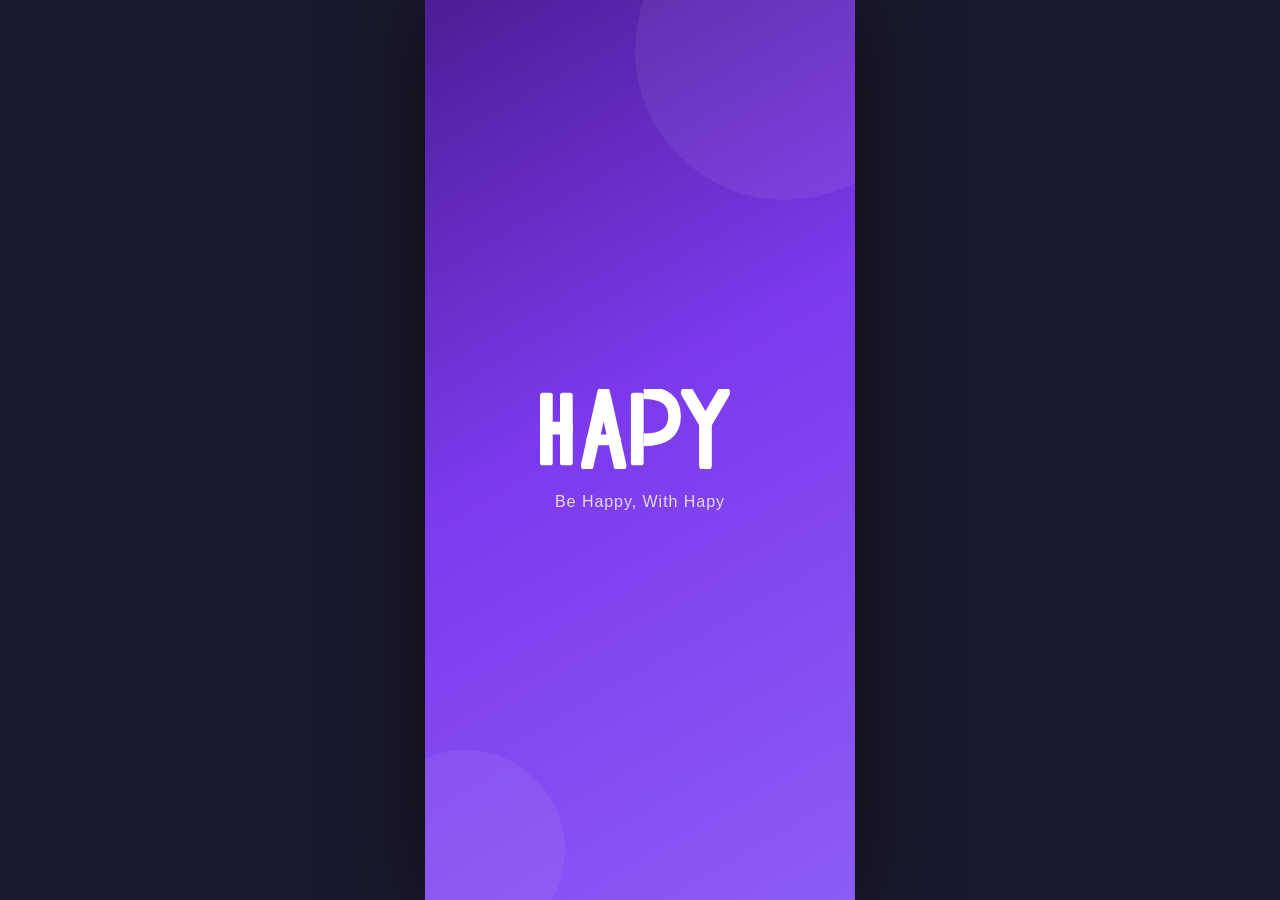
==== app.html @ 8ccab1de "Initial commit: HAPY mental health app Full SPA with PHQ-9 assessment, AI chat, community boards, ma" ====
<!DOCTYPE html>
<html lang="en">
<head>
  <meta charset="UTF-8"/>
  <meta name="viewport" content="width=device-width, initial-scale=1.0, maximum-scale=1.0, user-scalable=no"/>
  <meta name="apple-mobile-web-app-capable" content="yes"/>
  <meta name="apple-mobile-web-app-status-bar-style" content="default"/>
  <title>HAPY</title>
  <link rel="stylesheet" href="css/style.css"/>
</head>
<body>
<div id="app">

  <!-- ══════════ SPLASH ══════════ -->
  <div id="screen-splash" class="screen active">
    <div class="splash-circle splash-c1"></div>
    <div class="splash-circle splash-c2"></div>
    <div class="splash-inner">
      <div class="splash-logo-wrap">
        <!-- HAPY Logo (from PDF) -->
        <svg viewBox="0 0 220 88" fill="none" xmlns="http://www.w3.org/2000/svg">
          <!-- H -->
          <rect x="0"  y="4" width="14" height="80" rx="3" fill="white"/>
          <rect x="22" y="4" width="14" height="80" rx="3" fill="white"/>
          <rect x="0"  y="36" width="36" height="14" rx="3" fill="white"/>
          <!-- A -->
          <path d="M52 84 L70 4 L88 84" stroke="white" stroke-width="14" stroke-linejoin="round" fill="none" stroke-linecap="round"/>
          <line x1="57" y1="56" x2="83" y2="56" stroke="white" stroke-width="12" stroke-linecap="round"/>
          <!-- P -->
          <rect x="100" y="4" width="14" height="80" rx="3" fill="white"/>
          <path d="M114 4 Q148 4 148 30 Q148 56 114 56" stroke="white" stroke-width="14" stroke-linejoin="round" fill="none"/>
          <!-- Y -->
          <line x1="162" y1="4"  x2="182" y2="38" stroke="white" stroke-width="14" stroke-linecap="round"/>
          <line x1="202" y1="4"  x2="182" y2="38" stroke="white" stroke-width="14" stroke-linecap="round"/>
          <line x1="182" y1="38" x2="182" y2="84" stroke="white" stroke-width="14" stroke-linecap="round"/>
        </svg>
      </div>
      <p class="splash-tagline">Be Happy, With Hapy</p>
    </div>
  </div>

  <!-- ══════════ TERMS ══════════ -->
  <div id="screen-terms" class="screen">
    <div class="screen-scroll">
      <div class="terms-header">
        <div class="terms-logo-sm">
          <svg viewBox="0 0 60 30" fill="none">
            <rect x="0" y="1" width="5.5" height="28" rx="1.5" fill="#7C3AED"/>
            <rect x="8" y="1" width="5.5" height="28" rx="1.5" fill="#7C3AED"/>
            <rect x="0" y="12" width="13.5" height="5" rx="1.5" fill="#7C3AED"/>
            <path d="M18 29L25 1L32 29" stroke="#7C3AED" stroke-width="5.5" fill="none" stroke-linecap="round" stroke-linejoin="round"/>
            <line x1="20" y1="20" x2="30" y2="20" stroke="#7C3AED" stroke-width="4.5" stroke-linecap="round"/>
            <rect x="37" y="1" width="5.5" height="28" rx="1.5" fill="#7C3AED"/>
            <path d="M42.5 1 Q55 1 55 11 Q55 21 42.5 21" stroke="#7C3AED" stroke-width="5.5" fill="none"/>
          </svg>
        </div>
        <h2>Terms of Service &amp; Privacy Policy</h2>
        <p>Please review and agree to continue</p>
      </div>
      <div class="terms-items">
        <label class="terms-item">
          <input type="checkbox" class="terms-check" id="t1"/>
          <div class="terms-check-box"></div>
          <div class="terms-item-text">
            <div class="terms-item-label">Terms of Service <span class="required">Required</span></div>
          </div>
          <span class="terms-arrow">›</span>
        </label>
        <label class="terms-item">
          <input type="checkbox" class="terms-check" id="t2"/>
          <div class="terms-check-box"></div>
          <div class="terms-item-text">
            <div class="terms-item-label">Collection &amp; Use of Personal Information <span class="required">Required</span></div>
          </div>
          <span class="terms-arrow">›</span>
        </label>
        <label class="terms-item">
          <input type="checkbox" class="terms-check" id="t3"/>
          <div class="terms-check-box"></div>
          <div class="terms-item-text">
            <div class="terms-item-label">Third-Party Data Disclosure <span class="required">Required</span></div>
          </div>
          <span class="terms-arrow">›</span>
        </label>
        <label class="terms-item">
          <input type="checkbox" class="terms-check" id="t4"/>
          <div class="terms-check-box"></div>
          <div class="terms-item-text">
            <div class="terms-item-label">HAPY Service Usage Notices <span class="required">Required</span></div>
          </div>
          <span class="terms-arrow">›</span>
        </label>
      </div>
      <p class="terms-warning">⚠️ You must agree to all required terms to use HAPY. Your data is protected and never sold to third parties.</p>
      <button id="terms-next-btn" class="btn-primary btn-disabled" disabled onclick="goToName()">Agree &amp; Continue</button>
    </div>
  </div>

  <!-- ══════════ NAME INPUT ══════════ -->
  <div id="screen-name" class="screen">
    <div class="name-wrap">
      <div class="name-emoji">👋</div>
      <h2 class="name-title">Welcome to HAPY!</h2>
      <p class="name-subtitle">What should we call you? This helps us personalize your experience.</p>
      <div class="name-input-wrap">
        <input id="name-input-screen" type="text" class="name-input" placeholder="Your name or nickname" maxlength="20"
          onkeydown="if(event.key==='Enter')goToPHQ9()"/>
      </div>
      <button class="btn-primary" onclick="goToPHQ9()">Continue →</button>
    </div>
  </div>

  <!-- ══════════ PHQ-9 ══════════ -->
  <div id="screen-phq9" class="screen">
    <div class="phq9-header">
      <button class="back-btn" onclick="showScreen('screen-name')">‹</button>
      <div class="phq9-progress-wrap">
        <div class="phq9-progress-bar">
          <div id="phq9-progress-fill" class="phq9-progress-fill" style="width:11%"></div>
        </div>
        <span id="phq9-step-label" class="phq9-step-label">1 / 9</span>
      </div>
    </div>
    <div class="phq9-body">
      <div class="phq9-intro-text">Over the last 2 weeks, how often have you been bothered by the following?</div>
      <h3 id="phq9-question-text" class="phq9-question"></h3>
      <div id="phq9-options" class="phq9-options"></div>
    </div>
  </div>

  <!-- ══════════ RESULT ══════════ -->
  <div id="screen-result" class="screen">
    <div class="screen-scroll result-wrap">
      <div id="result-badge" class="result-badge"></div>
      <h2 id="result-title" class="result-title"></h2>
      <p id="result-desc" class="result-desc"></p>
      <div class="result-scale-title">Your Depression Scale</div>
      <div class="result-scale">
        <div class="scale-item" id="scale-dawn">
          <div class="scale-dot" style="background:#C4B5FD"></div><span>Dawn</span>
        </div>
        <div class="scale-item" id="scale-sunset">
          <div class="scale-dot" style="background:#7C3AED"></div><span>Sunset</span>
        </div>
        <div class="scale-item" id="scale-night">
          <div class="scale-dot" style="background:#3B0764"></div><span>Night</span>
        </div>
      </div>
      <div class="result-type-title">Your Depression Type</div>
      <div id="result-type-chip" class="result-type-chip"></div>
      <p class="result-type-note">Based on your responses. You can update this anytime in Profile.</p>
      <button class="btn-primary" style="margin-top:32px" onclick="enterApp()">Start Using HAPY →</button>
    </div>
  </div>

  <!-- ══════════ MAIN APP ══════════ -->
  <div id="screen-app" class="screen">

    <!-- App Header (dynamic) -->
    <div id="app-header" class="app-header">
      <div class="app-header-left">
        <div id="app-header-logo" class="app-header-logo" style="display:none">
          <svg viewBox="0 0 60 26" fill="none">
            <rect x="0" y="1" width="5" height="24" rx="1.2" fill="#7C3AED"/>
            <rect x="7.5" y="1" width="5" height="24" rx="1.2" fill="#7C3AED"/>
            <rect x="0" y="10" width="12.5" height="4.5" rx="1.2" fill="#7C3AED"/>
            <path d="M16 25 L22.5 1 L29 25" stroke="#7C3AED" stroke-width="4.8" fill="none" stroke-linecap="round" stroke-linejoin="round"/>
            <line x1="18" y1="17.5" x2="27" y2="17.5" stroke="#7C3AED" stroke-width="4" stroke-linecap="round"/>
            <rect x="34" y="1" width="5" height="24" rx="1.2" fill="#7C3AED"/>
            <path d="M39 1 Q51 1 51 10 Q51 19 39 19" stroke="#7C3AED" stroke-width="4.8" fill="none"/>
          </svg>
        </div>
        <span id="app-header-title" class="app-header-title">HAPY</span>
      </div>
      <div id="app-header-actions" class="app-header-actions"></div>
    </div>

    <!-- ── HOME ── -->
    <div id="page-home" class="page active">
      <div class="page-scroll">
        <!-- Greeting Card -->
        <div id="home-greeting-card" class="home-greeting-card">
          <div class="greeting-top">
            <span class="greeting-time" id="greeting-time-label"></span>
            <span></span>
          </div>
          <div class="greeting-name" id="greeting-name">Good morning!</div>
          <div class="greeting-sub" id="greeting-sub">How are you feeling today?</div>
          <div class="greeting-streak">
            <span class="streak-flame">🔥</span>
            <span id="greeting-streak-text">Day 1 streak</span>
          </div>
        </div>

        <!-- Mood Check-in -->
        <div class="mood-section">
          <div class="mood-title">Today's Mood</div>
          <div class="mood-card">
            <div class="mood-label">How are you feeling right now?</div>
            <div class="mood-options">
              <button class="mood-btn" onclick="selectMood(this, 'awful')">
                <span class="mood-emoji">😔</span>
                <span class="mood-text">Awful</span>
              </button>
              <button class="mood-btn" onclick="selectMood(this, 'bad')">
                <span class="mood-emoji">😟</span>
                <span class="mood-text">Bad</span>
              </button>
              <button class="mood-btn" onclick="selectMood(this, 'okay')">
                <span class="mood-emoji">😐</span>
                <span class="mood-text">Okay</span>
              </button>
              <button class="mood-btn" onclick="selectMood(this, 'good')">
                <span class="mood-emoji">😊</span>
                <span class="mood-text">Good</span>
              </button>
              <button class="mood-btn" onclick="selectMood(this, 'great')">
                <span class="mood-emoji">😄</span>
                <span class="mood-text">Great</span>
              </button>
            </div>
          </div>
        </div>

        <!-- What's New -->
        <section class="home-section">
          <div class="home-section-label">What's New</div>
          <div id="home-whats-new" class="home-banner-card"></div>
        </section>

        <!-- Recommended -->
        <section class="home-section">
          <div class="home-section-label">Recommended for You</div>
          <div id="home-recs" class="home-recs-grid"></div>
        </section>

        <!-- Community Highlights -->
        <section class="home-section">
          <div class="home-section-label">Community Highlights</div>
          <div id="home-highlights" class="home-highlights"></div>
        </section>
      </div>
    </div>

    <!-- ── COMMUNITY ── -->
    <div id="page-community" class="page">
      <div id="community-main" class="page-scroll">
        <div id="community-challenge-banner" class="challenge-banner"></div>
        <div class="comm-section">
          <div class="comm-section-title">My Content</div>
          <div class="my-content-grid">
            <div class="my-content-item" onclick="openMyContent('articles')">
              <div class="mc-icon-wrap" style="background:#EDE9FE">📄</div>
              <span>My Articles</span>
            </div>
            <div class="my-content-item" onclick="openMyContent('comments')">
              <div class="mc-icon-wrap" style="background:#FEF3C7">💬</div>
              <span>My Comments</span>
            </div>
            <div class="my-content-item" onclick="openMyContent('saved')">
              <div class="mc-icon-wrap" style="background:#DBEAFE">🔖</div>
              <span>Saved</span>
            </div>
            <div class="my-content-item" onclick="openMyContent('liked')">
              <div class="mc-icon-wrap" style="background:#FCE7F3">❤️</div>
              <span>Liked</span>
            </div>
          </div>
        </div>
        <div class="comm-section-title" style="padding:0 20px 0">Boards</div>
        <div id="board-list" class="board-grid"></div>
      </div>

      <!-- Post list view -->
      <div id="community-postlist" class="page-scroll" style="display:none; flex-direction:column">
        <div class="sub-header">
          <button class="back-btn-sm" onclick="showCommunityMain()">‹</button>
          <span id="postlist-title" class="sub-header-title"></span>
          <button class="write-btn" onclick="openWritePost()">✏️</button>
        </div>
        <div id="post-list" class="post-list"></div>
      </div>

      <!-- Post detail view -->
      <div id="community-post-detail" class="page-scroll" style="display:none; flex-direction:column">
        <div class="sub-header">
          <button class="back-btn-sm" onclick="showPostList()">‹</button>
          <span class="sub-header-title">Post</span>
        </div>
        <div id="post-detail-content"></div>
        <div class="comment-input-wrap">
          <input id="comment-input" type="text" class="comment-input" placeholder="Write a comment..."/>
          <button class="comment-send-btn" onclick="submitComment()">↑</button>
        </div>
      </div>
    </div>

    <!-- ── HAPY AI ── -->
    <div id="page-hapy" class="page hapy-page">
      <!-- Custom chat header -->
      <div class="chat-header">
        <div class="chat-header-info">
          <div class="chat-header-avatar">
            <svg viewBox="0 0 60 26" fill="none">
              <rect x="0" y="1" width="5" height="24" rx="1.2" fill="white"/>
              <rect x="7.5" y="1" width="5" height="24" rx="1.2" fill="white"/>
              <rect x="0" y="10" width="12.5" height="4.5" rx="1.2" fill="white"/>
              <path d="M16 25 L22.5 1 L29 25" stroke="white" stroke-width="4.8" fill="none" stroke-linecap="round" stroke-linejoin="round"/>
              <line x1="18" y1="17.5" x2="27" y2="17.5" stroke="white" stroke-width="4" stroke-linecap="round"/>
              <rect x="34" y="1" width="5" height="24" rx="1.2" fill="white"/>
              <path d="M39 1 Q51 1 51 10 Q51 19 39 19" stroke="white" stroke-width="4.8" fill="none"/>
            </svg>
          </div>
          <div>
            <div class="chat-header-name">HAPY AI</div>
            <div class="chat-header-status">
              <span class="status-dot"></span> Always here for you
            </div>
          </div>
        </div>
        <div style="display:flex;gap:8px">
          <button class="header-icon-btn" onclick="startCall()">
            <svg width="18" height="18" viewBox="0 0 24 24" fill="none"><path d="M6.62 10.79c1.44 2.83 3.76 5.14 6.59 6.59l2.2-2.2c.27-.27.67-.36 1.02-.24 1.12.37 2.33.57 3.57.57.55 0 1 .45 1 1V20c0 .55-.45 1-1 1-9.39 0-17-7.61-17-17 0-.55.45-1 1-1h3.5c.55 0 1 .45 1 1 0 1.25.2 2.45.57 3.57.11.35.03.74-.25 1.02l-2.2 2.2z" fill="currentColor"/></svg>
          </button>
        </div>
      </div>
      <div id="chat-messages" class="chat-messages">
        <div class="chat-date-divider">Today</div>
      </div>
      <div class="chat-input-bar">
        <input id="chat-input" type="text" class="chat-input" placeholder="Talk to HAPY..." onkeydown="handleChatKey(event)"/>
        <button class="chat-send-btn" onclick="sendChatMessage()">
          <svg width="20" height="20" viewBox="0 0 20 20" fill="none"><path d="M2 10L18 2L10 18L9 11L2 10Z" fill="white"/></svg>
        </button>
      </div>
    </div>

    <!-- ── MAGAZINE ── -->
    <div id="page-magazine" class="page">
      <div id="magazine-main" class="page-scroll">
        <div class="magazine-header">
          <h2>Magazine</h2>
          <p>Expert content for your mental wellbeing</p>
        </div>
        <div id="magazine-featured-wrap"></div>
        <div id="magazine-list" class="magazine-grid"></div>
      </div>
      <div id="magazine-detail" class="page-scroll" style="display:none">
        <div class="sub-header">
          <button class="back-btn-sm" onclick="showMagazineMain()">‹</button>
          <span class="sub-header-title">Article</span>
        </div>
        <div id="magazine-article-content"></div>
      </div>
    </div>

    <!-- ── PROFILE ── -->
    <div id="page-profile" class="page">
      <div class="page-scroll">
        <!-- Profile Hero -->
        <div class="profile-hero">
          <div class="profile-avatar-wrap">
            <div id="profile-avatar" class="profile-avatar">😊</div>
            <button class="profile-edit-avatar" onclick="changeAvatar()">✏️</button>
          </div>
          <div id="profile-username" class="profile-username">HAPY User</div>
          <div class="profile-stickers" id="profile-stickers"></div>
          <!-- Stats Row -->
          <div class="profile-stats">
            <div class="profile-stat">
              <span id="stat-streak" class="profile-stat-val">1</span>
              <span class="profile-stat-label">Day Streak</span>
            </div>
            <div class="profile-stat">
              <span id="stat-score" class="profile-stat-val">—</span>
              <span class="profile-stat-label">PHQ-9</span>
            </div>
            <div class="profile-stat">
              <span id="stat-plan" class="profile-stat-val">Free</span>
              <span class="profile-stat-label">Plan</span>
            </div>
          </div>
        </div>

        <!-- Crisis Button -->
        <div style="padding:20px 20px 0">
          <button class="crisis-btn" onclick="openCrisis()">
            <span class="crisis-icon">🆘</span>
            <div class="crisis-text">
              <strong>Crisis Support</strong>
              <span>24/7 emergency mental health resources</span>
            </div>
          </button>
        </div>

        <!-- Menu -->
        <div class="profile-menu-section">
          <div class="profile-menu-title">Activity</div>
          <div class="profile-menu">
            <div class="profile-menu-item" onclick="openChallenges()">
              <div class="pm-icon-wrap" style="background:#F5F3FF">🎯</div>
              <span class="pm-label">My Challenges</span>
              <span class="pm-arrow">›</span>
            </div>
            <div class="profile-menu-item" onclick="openMoodHistory()">
              <div class="pm-icon-wrap" style="background:#FEF9C3">📊</div>
              <span class="pm-label">Mood History</span>
              <span class="pm-arrow">›</span>
            </div>
          </div>
        </div>

        <div class="profile-menu-section">
          <div class="profile-menu-title">Account</div>
          <div class="profile-menu">
            <div class="profile-menu-item" onclick="openSubscription()">
              <div class="pm-icon-wrap" style="background:#FEF3C7">⭐</div>
              <span class="pm-label">Subscription Plan</span>
              <span class="pm-badge" id="sub-badge">Basic</span>
            </div>
            <div class="profile-menu-item" onclick="openDepScale()">
              <div class="pm-icon-wrap" style="background:#EDE9FE">🧠</div>
              <span class="pm-label">Depression Scale Info</span>
              <span class="pm-arrow">›</span>
            </div>
            <div class="profile-menu-item" onclick="openSettings()">
              <div class="pm-icon-wrap" style="background:#F3F4F6">⚙️</div>
              <span class="pm-label">Settings</span>
              <span class="pm-arrow">›</span>
            </div>
            <div class="profile-menu-item" onclick="openQA()">
              <div class="pm-icon-wrap" style="background:#E0F2FE">❓</div>
              <span class="pm-label">Help &amp; FAQ</span>
              <span class="pm-arrow">›</span>
            </div>
          </div>
        </div>

        <div class="profile-menu-section">
          <div class="profile-menu">
            <div class="profile-menu-item" onclick="retakeTest()">
              <div class="pm-icon-wrap" style="background:#FEE2E2">🔄</div>
              <span class="pm-label danger" style="color:#EF4444">Retake PHQ-9 Test</span>
              <span class="pm-arrow">›</span>
            </div>
          </div>
        </div>
        <div style="height:20px"></div>
      </div>
    </div>

    <!-- Bottom Navigation -->
    <nav class="bottom-nav">
      <div class="nav-item active" data-page="home" onclick="switchPage('home', this)">
        <svg width="22" height="22" viewBox="0 0 24 24" fill="none"><path d="M3 9.5L12 3L21 9.5V20C21 20.55 20.55 21 20 21H15V15H9V21H4C3.45 21 3 20.55 3 20V9.5Z" fill="currentColor"/></svg>
        <span>Home</span>
      </div>
      <div class="nav-item" data-page="community" onclick="switchPage('community', this)">
        <svg width="22" height="22" viewBox="0 0 24 24" fill="none"><path d="M20 2H4C2.9 2 2 2.9 2 4V22L6 18H20C21.1 18 22 17.1 22 16V4C22 2.9 21.1 2 20 2ZM20 16H5.17L4 17.17V4H20V16Z" fill="currentColor"/></svg>
        <span>Community</span>
      </div>
      <div class="nav-item nav-center" data-page="hapy" onclick="switchPage('hapy', this)">
        <div class="nav-center-btn">
          <!-- HAPY Logo in Nav -->
          <svg viewBox="0 0 60 26" fill="none" width="30" height="14">
            <rect x="0" y="1" width="5" height="24" rx="1.2" fill="white"/>
            <rect x="7.5" y="1" width="5" height="24" rx="1.2" fill="white"/>
            <rect x="0" y="10" width="12.5" height="4.5" rx="1.2" fill="white"/>
            <path d="M16 25 L22.5 1 L29 25" stroke="white" stroke-width="4.8" fill="none" stroke-linecap="round" stroke-linejoin="round"/>
            <line x1="18" y1="17.5" x2="27" y2="17.5" stroke="white" stroke-width="4" stroke-linecap="round"/>
            <rect x="34" y="1" width="5" height="24" rx="1.2" fill="white"/>
            <path d="M39 1 Q51 1 51 10 Q51 19 39 19" stroke="white" stroke-width="4.8" fill="none"/>
          </svg>
        </div>
        <span>HAPY</span>
      </div>
      <div class="nav-item" data-page="magazine" onclick="switchPage('magazine', this)">
        <svg width="22" height="22" viewBox="0 0 24 24" fill="none"><path d="M19 3H5C3.9 3 3 3.9 3 5V19C3 20.1 3.9 21 5 21H19C20.1 21 21 20.1 21 19V5C21 3.9 20.1 3 19 3ZM5 19V5H11V19H5ZM19 19H13V12H19V19ZM19 10H13V5H19V10Z" fill="currentColor"/></svg>
        <span>Magazine</span>
      </div>
      <div class="nav-item" data-page="profile" onclick="switchPage('profile', this)">
        <svg width="22" height="22" viewBox="0 0 24 24" fill="none"><path d="M12 12C14.21 12 16 10.21 16 8C16 5.79 14.21 4 12 4C9.79 4 8 5.79 8 8C8 10.21 9.79 12 12 12ZM12 14C9.33 14 4 15.34 4 18V20H20V18C20 15.34 14.67 14 12 14Z" fill="currentColor"/></svg>
        <span>Profile</span>
      </div>
    </nav>

  </div><!-- /#screen-app -->

  <!-- ══════════ CALL OVERLAY ══════════ -->
  <div id="call-overlay" class="call-overlay" style="display:none">
    <div class="call-bg"></div>
    <div class="call-content">
      <div class="call-avatar-lg">
        <svg viewBox="0 0 60 26" fill="none">
          <rect x="0" y="1" width="5" height="24" rx="1.2" fill="white"/>
          <rect x="7.5" y="1" width="5" height="24" rx="1.2" fill="white"/>
          <rect x="0" y="10" width="12.5" height="4.5" rx="1.2" fill="white"/>
          <path d="M16 25 L22.5 1 L29 25" stroke="white" stroke-width="4.8" fill="none" stroke-linecap="round" stroke-linejoin="round"/>
          <line x1="18" y1="17.5" x2="27" y2="17.5" stroke="white" stroke-width="4" stroke-linecap="round"/>
          <rect x="34" y="1" width="5" height="24" rx="1.2" fill="white"/>
          <path d="M39 1 Q51 1 51 10 Q51 19 39 19" stroke="white" stroke-width="4.8" fill="none"/>
        </svg>
      </div>
      <div class="call-name-lg">HAPY AI</div>
      <div class="call-subtitle">Mental Health Companion</div>
      <div id="call-status" class="call-status-lg">Connecting...</div>
      <div id="call-timer" class="call-timer" style="display:none">00:00</div>
      <div class="call-controls">
        <button class="call-ctrl-btn" onclick="toggleMute()">
          <span id="mute-icon">🔊</span><span>Speaker</span>
        </button>
        <button class="call-ctrl-btn" onclick="toggleMute()">
          <span>🎙️</span><span>Mute</span>
        </button>
      </div>
      <button class="call-end-btn" onclick="endCall()">📞</button>
    </div>
  </div>

  <!-- ══════════ MODAL ══════════ -->
  <div id="modal-overlay" class="modal-overlay" onclick="closeModal(event)">
    <div id="modal-sheet" class="modal-sheet">
      <div id="modal-body"></div>
    </div>
  </div>

  <!-- ══════════ WRITE POST ══════════ -->
  <div id="write-post-overlay" class="modal-overlay" style="display:none">
    <div class="modal-sheet write-sheet">
      <div class="write-header">
        <button class="write-close-btn" onclick="closeWritePost()">✕</button>
        <span>New Post</span>
        <button class="write-submit-btn" onclick="submitPost()">Post</button>
      </div>
      <input id="write-title" type="text" class="write-input-title" placeholder="Title"/>
      <textarea id="write-body" class="write-input-body" placeholder="Share your thoughts..."></textarea>
    </div>
  </div>

  <!-- ══════════ TOAST ══════════ -->
  <div id="toast" class="toast"></div>

</div><!-- /#app -->

<script src="js/app.js"></script>
</body>
</html>
---- css/style.css ----
/* ═══════════════════════════════════════════════
   HAPY App — Redesigned CSS
═══════════════════════════════════════════════ */
:root {
  --p:       #7C3AED;
  --p-dark:  #6D28D9;
  --p-mid:   #8B5CF6;
  --p-lite:  #A78BFA;
  --p-ghost: #EDE9FE;
  --p-soft:  #F5F3FF;
  --white:   #FFFFFF;
  --bg:      #F8F7FC;
  --black:   #111827;
  --gray1:   #374151;
  --gray2:   #6B7280;
  --gray3:   #9CA3AF;
  --border:  #E5E7EB;
  --border2: #F3F4F6;
  --radius:  18px;
  --nav-h:   76px;
  --header-h: 60px;
  --shadow:  0 2px 16px rgba(0,0,0,0.07);
  --shadow-md: 0 4px 24px rgba(0,0,0,0.10);
  --shadow-p: 0 8px 32px rgba(124,58,237,0.25);
}

*, *::before, *::after { margin:0; padding:0; box-sizing:border-box; -webkit-tap-highlight-color:transparent; }
html, body { height:100%; overflow:hidden; background:#1a1a2e; }
body { font-family: -apple-system, 'SF Pro Text', 'Inter', sans-serif; color:var(--black); -webkit-font-smoothing:antialiased; font-size:16px; }

/* ── APP SHELL ── */
#app {
  position: relative;
  width: 100%;
  max-width: 430px;
  height: 100dvh;
  margin: 0 auto;
  background: var(--white);
  overflow: hidden;
  box-shadow: 0 0 80px rgba(0,0,0,.6);
}

/* ── SCREENS ── */
.screen {
  position: absolute;
  inset: 0;
  display: none;
  flex-direction: column;
  overflow: hidden;
  background: var(--white);
}
.screen.active { display: flex; }
.screen.slide-in  { animation: slideIn .32s cubic-bezier(.4,0,.2,1) forwards; }
.screen.fade-in-s { animation: fadeInS .4s ease forwards; }
@keyframes slideIn  { from{transform:translateX(30px);opacity:0} to{transform:translateX(0);opacity:1} }
@keyframes fadeInS  { from{opacity:0;transform:scale(.97)} to{opacity:1;transform:scale(1)} }
.screen-scroll { flex:1; overflow-y:auto; padding:28px 24px 52px; }
.page-scroll   { flex:1; overflow-y:auto; padding-bottom:16px; -webkit-overflow-scrolling:touch; }

/* ── SPLASH ── */
#screen-splash {
  background: linear-gradient(150deg, #4C1D95 0%, #7C3AED 45%, #8B5CF6 100%);
  align-items: center; justify-content: center;
}
.splash-inner {
  text-align: center; z-index:2; position:relative;
}
.splash-logo-wrap {
  animation: splashPop .9s .2s cubic-bezier(.34,1.56,.64,1) both;
  margin-bottom: 20px;
}
.splash-logo-wrap svg { width:200px; height:auto; }
.splash-circle {
  position: absolute; border-radius: 50%; background: rgba(255,255,255,.06);
}
.splash-c1 { width:300px; height:300px; top:-100px; right:-80px; }
.splash-c2 { width:200px; height:200px; bottom:-50px; left:-60px; }
@keyframes splashPop { from{opacity:0;transform:scale(.5)} to{opacity:1;transform:scale(1)} }
.splash-tagline {
  color: rgba(255,255,255,.8); font-size:1rem; letter-spacing:.06em;
  animation: fadeUp .6s 1s ease both;
}
@keyframes fadeUp { from{opacity:0;transform:translateY(12px)} to{opacity:1;transform:translateY(0)} }

/* ── TERMS ── */
#screen-terms { background:#fff; }
.terms-header { text-align:center; padding-bottom:24px; border-bottom:1px solid var(--border2); margin-bottom:24px; }
.terms-logo-sm { margin-bottom:12px; }
.terms-logo-sm svg { width:52px; }
.terms-header h2 { font-size:1.1rem; font-weight:800; color:var(--black); line-height:1.4; }
.terms-header p  { font-size:.82rem; color:var(--gray2); margin-top:6px; }
.terms-items { display:flex; flex-direction:column; gap:4px; margin-bottom:20px; }
.terms-item {
  display:flex; align-items:center; gap:14px;
  padding:16px; border-radius:14px; background:var(--bg);
  cursor:pointer; user-select:none; transition:background .2s;
}
.terms-item:hover { background:var(--p-ghost); }
.terms-check { display:none; }
.terms-check-box {
  width:24px; height:24px; border-radius:50%; flex-shrink:0;
  border:2px solid var(--border); background:#fff;
  display:flex; align-items:center; justify-content:center;
  transition:all .2s;
}
.terms-check:checked + .terms-check-box {
  background:var(--p); border-color:var(--p);
}
.terms-check:checked + .terms-check-box::after { content:'✓'; color:#fff; font-size:.72rem; font-weight:800; }
.terms-item-text { flex:1; }
.terms-item-label { font-size:.9rem; font-weight:500; color:var(--black); }
.required { color:var(--p); font-size:.76rem; font-weight:600; margin-left:4px; }
.terms-arrow { color:var(--gray3); font-size:1.1rem; flex-shrink:0; }
.terms-warning { font-size:.78rem; color:var(--gray2); line-height:1.6; margin-bottom:24px; padding:12px 14px; background:var(--bg); border-radius:10px; }

/* ── NAME SCREEN ── */
#screen-name { background:var(--white); }
.name-wrap { flex:1; padding:48px 28px; display:flex; flex-direction:column; justify-content:center; }
.name-emoji { font-size:3rem; margin-bottom:20px; }
.name-title { font-size:1.6rem; font-weight:800; color:var(--black); margin-bottom:8px; line-height:1.3; }
.name-subtitle { font-size:.95rem; color:var(--gray2); margin-bottom:36px; line-height:1.6; }
.name-input-wrap { position:relative; margin-bottom:28px; }
.name-input {
  width:100%; padding:18px 20px; border:2px solid var(--border);
  border-radius:16px; font-size:1.05rem; outline:none;
  background:#fff; color:var(--black); transition:all .2s;
}
.name-input:focus { border-color:var(--p); box-shadow:0 0 0 4px var(--p-ghost); }
.name-input::placeholder { color:var(--gray3); }

/* ── BUTTONS ── */
.btn-primary {
  width:100%; padding:17px; border:none; border-radius:16px;
  background:var(--p); color:#fff; font-size:1rem; font-weight:700;
  cursor:pointer; transition:all .22s; letter-spacing:.02em;
  box-shadow: var(--shadow-p);
}
.btn-primary:hover:not(:disabled) { background:var(--p-dark); transform:translateY(-1px); box-shadow:0 10px 36px rgba(124,58,237,.35); }
.btn-primary:active:not(:disabled) { transform:translateY(0); }
.btn-disabled { background:#E5E7EB !important; color:#9CA3AF !important; cursor:not-allowed; box-shadow:none !important; }

/* ── PHQ-9 ── */
#screen-phq9 { background:var(--white); }
.phq9-header {
  padding:20px 24px 14px;
  display:flex; align-items:center; gap:14px;
}
.back-btn {
  width:40px; height:40px; border-radius:50%; border:none;
  background:var(--bg); color:var(--p); font-size:1.4rem;
  cursor:pointer; display:flex; align-items:center; justify-content:center;
  flex-shrink:0; transition:background .2s;
}
.back-btn:hover { background:var(--p-ghost); }
.phq9-progress-wrap { flex:1; display:flex; align-items:center; gap:10px; }
.phq9-progress-bar { flex:1; height:6px; background:var(--border2); border-radius:3px; overflow:hidden; }
.phq9-progress-fill { height:100%; background:var(--p); border-radius:3px; transition:width .45s cubic-bezier(.4,0,.2,1); }
.phq9-step-label { font-size:.78rem; font-weight:700; color:var(--p); white-space:nowrap; }
.phq9-body { flex:1; padding:16px 28px 36px; display:flex; flex-direction:column; }
.phq9-intro-text {
  font-size:.85rem; color:var(--gray2); margin-bottom:24px; line-height:1.7;
  padding:14px 16px; background:var(--p-soft); border-radius:12px; border-left:3px solid var(--p-lite);
}
.phq9-question {
  font-size:1.25rem; font-weight:700; color:var(--black); line-height:1.5;
  flex:1; display:flex; align-items:center;
  animation: qFadeIn .3s ease;
}
@keyframes qFadeIn { from{opacity:0;transform:translateY(10px)} to{opacity:1;transform:translateY(0)} }
.phq9-options { display:flex; flex-direction:column; gap:10px; margin-top:auto; padding-top:20px; }
.phq9-option {
  padding:18px 20px; border:2px solid var(--border); border-radius:16px;
  background:var(--white); text-align:left; font-size:.95rem; font-weight:500;
  cursor:pointer; transition:all .2s; color:var(--black);
  display:flex; align-items:center; justify-content:space-between;
  box-shadow: var(--shadow);
}
.phq9-option:hover { border-color:var(--p); background:var(--p-soft); transform:translateX(2px); }
.phq9-option.selected { border-color:var(--p); background:var(--p); color:#fff; box-shadow:var(--shadow-p); }
.option-score {
  width:28px; height:28px; border-radius:50%; background:var(--bg);
  display:flex; align-items:center; justify-content:center;
  font-size:.72rem; font-weight:700; color:var(--gray2); flex-shrink:0;
}
.phq9-option.selected .option-score { background:rgba(255,255,255,.25); color:#fff; }

/* ── RESULT ── */
#screen-result { background:linear-gradient(160deg,var(--p-soft) 0%,var(--white) 55%); }
.result-wrap { text-align:center; padding:48px 28px 52px; }
.result-badge {
  width:96px; height:96px; border-radius:28px; margin:0 auto 24px;
  display:flex; align-items:center; justify-content:center; font-size:2.8rem;
  box-shadow:var(--shadow-p);
}
.result-title { font-size:1.6rem; font-weight:800; color:var(--black); margin-bottom:12px; }
.result-desc { font-size:.9rem; color:var(--gray2); line-height:1.8; max-width:320px; margin:0 auto 36px; }
.result-scale-title, .result-type-title {
  font-size:.72rem; font-weight:700; color:var(--gray3); letter-spacing:.1em;
  text-transform:uppercase; margin-bottom:14px;
}
.result-scale { display:flex; justify-content:center; gap:20px; margin-bottom:36px; }
.scale-item { display:flex; align-items:center; gap:8px; font-size:.88rem; font-weight:500; opacity:.35; transition:opacity .3s; }
.scale-item.active { opacity:1; font-weight:700; }
.scale-dot { width:14px; height:14px; border-radius:50%; }
.result-type-chip {
  display:inline-flex; align-items:center; gap:8px;
  padding:12px 24px; border-radius:999px; background:var(--p-ghost);
  font-size:.92rem; font-weight:700; color:var(--p);
  box-shadow:0 2px 12px rgba(124,58,237,.15);
}
.result-type-note { font-size:.75rem; color:var(--gray3); margin-top:10px; line-height:1.6; }

/* ── APP HEADER ── */
.app-header {
  height:var(--header-h); padding:0 20px;
  display:flex; align-items:center; justify-content:space-between;
  background:var(--white); border-bottom:1px solid var(--border2);
  position:relative; z-index:10; flex-shrink:0;
}
.app-header-left { display:flex; align-items:center; gap:10px; }
.app-header-logo { display:flex; align-items:center; }
.app-header-logo svg { width:52px; height:auto; }
.app-header-title { font-size:1.1rem; font-weight:800; color:var(--black); }
.app-header-actions { display:flex; gap:8px; }
.header-icon-btn {
  width:40px; height:40px; border-radius:50%; background:var(--bg);
  border:none; cursor:pointer; font-size:.95rem; display:flex;
  align-items:center; justify-content:center; transition:background .2s;
  color:var(--gray2);
}
.header-icon-btn:hover { background:var(--p-ghost); color:var(--p); }

/* ── BOTTOM NAV ── */
.bottom-nav {
  height:var(--nav-h); display:flex; align-items:flex-start;
  padding-top:10px; border-top:1px solid var(--border2);
  background:var(--white); flex-shrink:0;
  position:relative; z-index:10;
}
.nav-item {
  flex:1; display:flex; flex-direction:column; align-items:center;
  gap:4px; cursor:pointer; color:var(--gray3);
  font-size:.6rem; font-weight:600; letter-spacing:.02em;
  transition:color .2s; padding-top:2px; position:relative;
}
.nav-item.active { color:var(--p); }
.nav-item.active::after {
  content:''; position:absolute; bottom:-10px; left:50%; transform:translateX(-50%);
  width:20px; height:3px; border-radius:2px; background:var(--p);
}
.nav-item svg { flex-shrink:0; transition:transform .2s; }
.nav-item.active svg { transform:scale(1.1); }
.nav-center { position:relative; }
.nav-center-btn {
  width:56px; height:56px; border-radius:18px;
  background:linear-gradient(140deg,var(--p-dark),var(--p-mid));
  display:flex; align-items:center; justify-content:center;
  box-shadow:var(--shadow-p);
  margin-top:-24px; transition:transform .2s, box-shadow .2s;
}
.nav-center-btn:hover { transform:scale(1.04) translateY(-2px); box-shadow:0 12px 40px rgba(124,58,237,.4); }
.nav-item.active .nav-center-btn { transform:scale(1.05) translateY(-2px); }

/* ── PAGE ── */
#screen-app { display:none; flex-direction:column; }
#screen-app.active { display:flex; }
.page { display:none; flex:1; flex-direction:column; overflow:hidden; }
.page.active { display:flex; }

/* ── HOME ── */
.home-greeting-card {
  margin:20px 20px 0; padding:22px 20px; border-radius:22px;
  background:linear-gradient(135deg,var(--p-dark) 0%,var(--p-mid) 100%);
  color:#fff; position:relative; overflow:hidden;
}
.home-greeting-card::before {
  content:''; position:absolute; top:-40px; right:-40px;
  width:140px; height:140px; border-radius:50%; background:rgba(255,255,255,.08);
}
.home-greeting-card::after {
  content:''; position:absolute; bottom:-30px; left:-20px;
  width:100px; height:100px; border-radius:50%; background:rgba(255,255,255,.06);
}
.greeting-top { display:flex; align-items:center; justify-content:space-between; position:relative; z-index:1; margin-bottom:4px; }
.greeting-time { font-size:.72rem; font-weight:600; opacity:.7; text-transform:uppercase; letter-spacing:.08em; }
.greeting-name { font-size:1.3rem; font-weight:800; position:relative; z-index:1; }
.greeting-sub  { font-size:.84rem; opacity:.75; margin-top:4px; position:relative; z-index:1; }
.greeting-streak { display:flex; align-items:center; gap:6px; font-size:.75rem; font-weight:700; opacity:.9; margin-top:14px; padding-top:14px; border-top:1px solid rgba(255,255,255,.15); position:relative; z-index:1; }
.streak-flame { font-size:1rem; }

/* MOOD CHECK-IN */
.mood-section { margin:16px 20px 0; }
.mood-title { font-size:.78rem; font-weight:700; color:var(--gray2); letter-spacing:.06em; text-transform:uppercase; margin-bottom:12px; }
.mood-card { background:#fff; border-radius:18px; padding:18px 16px; box-shadow:var(--shadow); }
.mood-label { font-size:.9rem; font-weight:600; color:var(--black); margin-bottom:14px; }
.mood-options { display:flex; justify-content:space-between; gap:6px; }
.mood-btn {
  flex:1; display:flex; flex-direction:column; align-items:center; gap:6px;
  padding:12px 6px; border-radius:14px; border:2px solid var(--border2);
  background:var(--bg); cursor:pointer; transition:all .2s;
}
.mood-btn:hover { border-color:var(--p-lite); background:var(--p-soft); }
.mood-btn.selected { border-color:var(--p); background:var(--p-ghost); }
.mood-emoji { font-size:1.5rem; }
.mood-text { font-size:.58rem; font-weight:600; color:var(--gray3); text-align:center; white-space:nowrap; }
.mood-btn.selected .mood-text { color:var(--p); }

/* HOME SECTIONS */
.home-section { padding:20px 20px 0; }
.home-section:last-child { padding-bottom:24px; }
.home-section-label {
  font-size:.72rem; font-weight:700; letter-spacing:.08em;
  text-transform:uppercase; color:var(--gray3); margin-bottom:12px;
}
.home-banner-card {
  border-radius:20px; overflow:hidden; min-height:170px;
  cursor:pointer; transition:transform .22s;
}
.home-banner-card:hover { transform:scale(.985); }
.banner-inner { padding:22px; color:#fff; position:relative; overflow:hidden; min-height:170px; }
.banner-inner::after {
  content:''; position:absolute; inset:0;
  background:linear-gradient(to top,rgba(0,0,0,.25),transparent);
}
.banner-tag { font-size:.66rem; background:rgba(255,255,255,.22); padding:4px 10px; border-radius:999px; display:inline-block; margin-bottom:10px; font-weight:600; letter-spacing:.04em; position:relative; z-index:1; }
.banner-title { font-size:1.15rem; font-weight:800; line-height:1.3; position:relative; z-index:1; }
.banner-sub { font-size:.8rem; opacity:.8; margin-top:6px; position:relative; z-index:1; }
.banner-emoji { position:absolute; right:20px; bottom:16px; font-size:3.5rem; opacity:.3; z-index:0; }
.home-recs-grid { display:flex; gap:10px; overflow-x:auto; padding-bottom:4px; scrollbar-width:none; }
.home-recs-grid::-webkit-scrollbar { display:none; }
.rec-chip {
  flex-shrink:0; padding:12px 18px; border-radius:14px;
  min-width:130px; font-size:.8rem; font-weight:600; cursor:pointer;
  transition:transform .2s, opacity .2s; line-height:1.4;
}
.rec-chip:hover { transform:scale(.96); opacity:.9; }
.rec-chip-1 { background:linear-gradient(135deg,#4338CA,#6366F1); color:#fff; }
.rec-chip-2 { background:linear-gradient(135deg,var(--p),var(--p-mid)); color:#fff; }
.rec-chip-3 { background:linear-gradient(135deg,#0E7490,#0891B2); color:#fff; }
.rec-chip-4 { background:linear-gradient(135deg,#059669,#10B981); color:#fff; }
.home-highlights { display:flex; flex-direction:column; gap:10px; }
.highlight-card {
  padding:16px; border-radius:16px; background:#fff;
  cursor:pointer; transition:all .2s;
  display:flex; align-items:center; gap:14px;
  box-shadow:var(--shadow);
}
.highlight-card:hover { box-shadow:var(--shadow-md); transform:translateY(-1px); }
.hl-icon-wrap {
  width:44px; height:44px; border-radius:14px; background:var(--p-soft);
  display:flex; align-items:center; justify-content:center;
  font-size:1.3rem; flex-shrink:0;
}
.hl-body { flex:1; min-width:0; }
.hl-title { font-size:.88rem; font-weight:600; color:var(--black); margin-bottom:3px; white-space:nowrap; overflow:hidden; text-overflow:ellipsis; }
.hl-meta { font-size:.72rem; color:var(--gray3); }
.hl-arrow { color:var(--gray3); font-size:1.1rem; flex-shrink:0; }

/* ── COMMUNITY ── */
.challenge-banner {
  margin:20px 20px 0; border-radius:20px;
  background:linear-gradient(135deg,#6D28D9,#8B5CF6);
  padding:22px 20px; color:#fff; cursor:pointer; transition:transform .2s;
  position:relative; overflow:hidden;
}
.challenge-banner::after { content:'🏆'; position:absolute; right:20px; bottom:14px; font-size:2.8rem; opacity:.2; }
.challenge-banner:hover { transform:scale(.99); }
.challenge-banner h3 { font-size:1.05rem; font-weight:800; margin-bottom:6px; }
.challenge-banner p  { font-size:.82rem; opacity:.8; }
.comm-section { padding:20px 20px 0; }
.comm-section-title { font-size:.72rem; font-weight:700; color:var(--gray3); letter-spacing:.08em; text-transform:uppercase; margin-bottom:12px; }
.my-content-grid { display:grid; grid-template-columns:1fr 1fr; gap:10px; }
.my-content-item {
  background:#fff; border-radius:16px; padding:16px 14px;
  display:flex; align-items:center; gap:12px; cursor:pointer;
  transition:all .2s; box-shadow:var(--shadow);
  font-size:.87rem; font-weight:600; color:var(--black);
}
.my-content-item:hover { box-shadow:var(--shadow-md); transform:translateY(-1px); }
.mc-icon-wrap { width:36px; height:36px; border-radius:10px; display:flex; align-items:center; justify-content:center; font-size:1.1rem; flex-shrink:0; }
.board-grid { display:grid; grid-template-columns:1fr 1fr; gap:10px; padding:20px 20px 24px; }
.board-card {
  background:#fff; border-radius:18px; padding:18px 16px;
  cursor:pointer; transition:all .2s; box-shadow:var(--shadow);
  display:flex; flex-direction:column; gap:8px;
}
.board-card:hover { box-shadow:var(--shadow-md); transform:translateY(-2px); }
.board-card-icon {
  width:44px; height:44px; border-radius:14px; background:var(--p-soft);
  display:flex; align-items:center; justify-content:center; font-size:1.4rem;
}
.board-card-name { font-size:.88rem; font-weight:700; color:var(--black); line-height:1.3; }
.board-card-count { font-size:.72rem; color:var(--gray3); }

/* ── SUB HEADER ── */
.sub-header {
  height:var(--header-h); padding:0 20px;
  display:flex; align-items:center; gap:12px;
  border-bottom:1px solid var(--border2); flex-shrink:0;
  background:var(--white); z-index:5;
  position:sticky; top:0;
}
.back-btn-sm {
  width:40px; height:40px; border-radius:50%; background:var(--bg);
  border:none; color:var(--p); cursor:pointer; font-size:1.4rem;
  display:flex; align-items:center; justify-content:center;
  flex-shrink:0; transition:background .2s;
}
.back-btn-sm:hover { background:var(--p-ghost); }
.sub-header-title { flex:1; font-size:1rem; font-weight:700; color:var(--black); }
.write-btn {
  width:40px; height:40px; border-radius:50%; background:var(--p);
  border:none; cursor:pointer; display:flex; align-items:center;
  justify-content:center; font-size:.95rem; flex-shrink:0;
  box-shadow:var(--shadow-p); transition:all .2s; color:#fff;
}
.write-btn:hover { background:var(--p-dark); transform:scale(1.05); }

/* ── POST LIST ── */
.post-list { display:flex; flex-direction:column; gap:0; }
.post-item {
  padding:16px 20px; border-bottom:1px solid var(--border2);
  cursor:pointer; transition:background .2s;
}
.post-item:hover { background:var(--p-soft); }
.post-title { font-size:.93rem; font-weight:600; margin-bottom:6px; line-height:1.4; color:var(--black); }
.post-meta  { font-size:.72rem; color:var(--gray3); display:flex; gap:10px; flex-wrap:wrap; }

/* ── POST DETAIL ── */
#post-detail-content { padding:24px 20px 16px; }
.post-detail-title { font-size:1.2rem; font-weight:800; margin-bottom:8px; line-height:1.4; }
.post-detail-meta  { font-size:.78rem; color:var(--gray3); margin-bottom:20px; display:flex; gap:12px; padding-bottom:16px; border-bottom:1px solid var(--border2); }
.post-detail-body  { font-size:.93rem; line-height:1.9; color:var(--gray1); white-space:pre-wrap; }
.post-reactions    { display:flex; gap:10px; padding:18px 0; border-top:1px solid var(--border2); border-bottom:1px solid var(--border2); margin:20px 0 18px; }
.reaction-btn {
  display:flex; align-items:center; gap:6px; padding:10px 18px;
  border-radius:999px; border:2px solid var(--border); background:#fff;
  font-size:.84rem; font-weight:600; cursor:pointer; transition:all .2s; color:var(--gray2);
}
.reaction-btn.liked { border-color:var(--p); color:var(--p); background:var(--p-ghost); }
.comments-title { font-size:.76rem; font-weight:700; color:var(--gray3); letter-spacing:.08em; text-transform:uppercase; margin-bottom:14px; }
.comment-item { padding:14px 0; border-bottom:1px solid var(--border2); }
.comment-author { font-size:.8rem; font-weight:700; margin-bottom:5px; color:var(--black); }
.comment-body   { font-size:.88rem; color:var(--gray1); line-height:1.65; }
.comment-time   { font-size:.68rem; color:var(--gray3); margin-top:4px; }
.comment-input-wrap {
  display:flex; gap:8px; padding:12px 16px;
  border-top:1px solid var(--border2); background:#fff; flex-shrink:0;
}
.comment-input {
  flex:1; padding:11px 16px; border:2px solid var(--border);
  border-radius:999px; font-size:.9rem; outline:none; background:var(--bg);
  transition:all .2s;
}
.comment-input:focus { border-color:var(--p); background:#fff; }
.comment-send-btn {
  width:40px; height:40px; border-radius:50%; background:var(--p);
  color:#fff; border:none; cursor:pointer; font-size:1rem;
  display:flex; align-items:center; justify-content:center; flex-shrink:0;
  box-shadow:var(--shadow-p); transition:all .2s;
}
.comment-send-btn:hover { background:var(--p-dark); transform:scale(1.05); }

/* ── HAPY CHAT ── */
.hapy-page { background:var(--bg); position:relative; }
.chat-header {
  height:var(--header-h); padding:0 20px;
  display:flex; align-items:center; justify-content:space-between;
  background:var(--white); border-bottom:1px solid var(--border2);
  flex-shrink:0;
}
.chat-header-info { display:flex; align-items:center; gap:12px; }
.chat-header-avatar {
  width:40px; height:40px; border-radius:14px;
  background:linear-gradient(135deg,var(--p-dark),var(--p-mid));
  display:flex; align-items:center; justify-content:center;
  box-shadow:var(--shadow-p);
}
.chat-header-avatar svg { width:24px; }
.chat-header-name { font-size:1rem; font-weight:700; color:var(--black); }
.chat-header-status { font-size:.72rem; color:var(--p); font-weight:500; display:flex; align-items:center; gap:4px; }
.status-dot { width:6px; height:6px; border-radius:50%; background:#10B981; animation:statusPulse 2s infinite; }
@keyframes statusPulse { 0%,100%{opacity:1} 50%{opacity:.4} }
.chat-messages {
  flex:1; overflow-y:auto; padding:16px 16px 8px;
  display:flex; flex-direction:column; gap:8px;
  -webkit-overflow-scrolling:touch;
}
.chat-date-divider {
  text-align:center; font-size:.68rem; color:var(--gray3); font-weight:600;
  padding:8px 0; letter-spacing:.04em;
}
.chat-msg { display:flex; align-items:flex-end; gap:8px; max-width:82%; animation:msgPop .25s ease; }
@keyframes msgPop { from{opacity:0;transform:translateY(8px)} to{opacity:1;transform:translateY(0)} }
.chat-msg.user { align-self:flex-end; flex-direction:row-reverse; }
.chat-avatar {
  width:34px; height:34px; border-radius:12px; flex-shrink:0;
  background:linear-gradient(135deg,var(--p-dark),var(--p-mid));
  display:flex; align-items:center; justify-content:center;
}
.chat-avatar svg { width:20px; }
.chat-bubble {
  padding:12px 16px; font-size:.9rem; line-height:1.65;
  max-width:100%; word-break:break-word;
}
.chat-msg.hapy .chat-bubble  {
  background:#fff; color:var(--black); border-radius:4px 18px 18px 18px;
  box-shadow:var(--shadow);
}
.chat-msg.user .chat-bubble  {
  background:var(--p); color:#fff; border-radius:18px 18px 4px 18px;
  box-shadow:var(--shadow-p);
}
.chat-msg-time { font-size:.62rem; color:var(--gray3); margin-top:4px; }
.chat-msg.user .chat-msg-time { text-align:right; }
.chat-typing {
  background:#fff; border-radius:4px 18px 18px 18px;
  padding:14px 18px; display:flex; gap:5px; align-items:center;
  box-shadow:var(--shadow);
}
.typing-dot  {
  width:7px; height:7px; border-radius:50%; background:var(--gray3);
  animation:typingBounce 1.2s infinite;
}
.typing-dot:nth-child(2) { animation-delay:.18s; }
.typing-dot:nth-child(3) { animation-delay:.36s; }
@keyframes typingBounce { 0%,100%{transform:translateY(0)} 50%{transform:translateY(-7px)} }
.chat-input-bar {
  display:flex; gap:10px; padding:12px 16px 16px;
  border-top:1px solid var(--border2); background:var(--white); flex-shrink:0;
}
.chat-input {
  flex:1; padding:12px 18px; border:2px solid var(--border);
  border-radius:999px; font-size:.92rem; outline:none;
  background:var(--bg); transition:all .2s;
}
.chat-input:focus { border-color:var(--p); background:#fff; box-shadow:0 0 0 3px var(--p-ghost); }
.chat-send-btn {
  width:46px; height:46px; border-radius:50%; background:var(--p);
  border:none; cursor:pointer; display:flex; align-items:center;
  justify-content:center; flex-shrink:0; transition:all .2s;
  box-shadow:var(--shadow-p);
}
.chat-send-btn:hover { background:var(--p-dark); transform:scale(1.06); }

/* ── MAGAZINE ── */
.magazine-header { padding:20px 20px 16px; border-bottom:1px solid var(--border2); }
.magazine-header h2 { font-size:1.3rem; font-weight:800; color:var(--black); }
.magazine-header p  { font-size:.82rem; color:var(--gray3); margin-top:3px; }
.magazine-featured {
  margin:16px 20px 0;
  background:#fff; border-radius:22px; overflow:hidden;
  box-shadow:var(--shadow-md); cursor:pointer; transition:transform .2s;
}
.magazine-featured:hover { transform:scale(.99); }
.magazine-feat-img {
  height:200px; display:flex; align-items:center; justify-content:center;
  font-size:5rem; position:relative;
}
.magazine-feat-body { padding:18px; }
.magazine-feat-cat { font-size:.68rem; font-weight:700; color:var(--p); letter-spacing:.08em; text-transform:uppercase; margin-bottom:6px; }
.magazine-feat-title { font-size:1.1rem; font-weight:800; line-height:1.35; margin-bottom:6px; color:var(--black); }
.magazine-feat-author { font-size:.76rem; color:var(--gray3); }
.magazine-grid { display:grid; grid-template-columns:1fr 1fr; gap:14px; padding:16px 20px 24px; }
.magazine-card {
  background:#fff; border-radius:18px; overflow:hidden;
  cursor:pointer; transition:all .2s; box-shadow:var(--shadow);
}
.magazine-card:hover { box-shadow:var(--shadow-md); transform:translateY(-2px); }
.magazine-card-img {
  width:100%; height:110px;
  display:flex; align-items:center; justify-content:center; font-size:2.8rem;
}
.magazine-card-body { padding:12px 12px 14px; }
.magazine-category { font-size:.62rem; color:var(--p); font-weight:700; letter-spacing:.06em; text-transform:uppercase; margin-bottom:5px; }
.magazine-title { font-size:.82rem; font-weight:700; line-height:1.4; color:var(--black); margin-bottom:5px; }
.magazine-author { font-size:.68rem; color:var(--gray3); }
.magazine-article-wrap { padding:20px; }
.article-hero {
  width:100%; height:230px; border-radius:22px; overflow:hidden;
  display:flex; align-items:center; justify-content:center;
  font-size:5rem; margin-bottom:24px;
}
.article-category { font-size:.72rem; color:var(--p); font-weight:700; letter-spacing:.06em; text-transform:uppercase; margin-bottom:8px; }
.article-title { font-size:1.35rem; font-weight:800; line-height:1.4; margin-bottom:8px; color:var(--black); }
.article-author { font-size:.82rem; color:var(--gray3); margin-bottom:24px; padding-bottom:20px; border-bottom:1px solid var(--border2); }
.article-body  { font-size:.93rem; line-height:1.95; color:var(--gray1); white-space:pre-wrap; }

/* ── PROFILE ── */
.profile-hero {
  padding:28px 20px 20px;
  background:linear-gradient(160deg,var(--p-soft) 0%,var(--white) 65%);
  display:flex; flex-direction:column; align-items:center; gap:12px; text-align:center;
}
.profile-avatar-wrap { position:relative; }
.profile-avatar {
  width:84px; height:84px; border-radius:28px;
  background:linear-gradient(135deg,var(--p-dark),var(--p-mid));
  font-size:2.4rem; display:flex; align-items:center; justify-content:center;
  box-shadow:var(--shadow-p);
}
.profile-edit-avatar {
  position:absolute; bottom:-4px; right:-4px;
  width:28px; height:28px; border-radius:50%; background:var(--p);
  border:2px solid #fff; display:flex; align-items:center;
  justify-content:center; cursor:pointer; box-shadow:var(--shadow);
  font-size:.7rem; color:#fff;
}
.profile-username { font-size:1.25rem; font-weight:800; color:var(--black); }
.profile-stickers { display:flex; gap:6px; justify-content:center; flex-wrap:wrap; }
.sticker-chip {
  display:inline-flex; align-items:center; gap:4px;
  padding:5px 12px; border-radius:999px; font-size:.72rem; font-weight:700;
  background:var(--p-ghost); color:var(--p);
}
.profile-stats { display:flex; gap:0; width:100%; margin-top:4px; background:#fff; border-radius:18px; box-shadow:var(--shadow); overflow:hidden; }
.profile-stat { flex:1; text-align:center; padding:14px 10px; border-right:1px solid var(--border2); }
.profile-stat:last-child { border-right:none; }
.profile-stat-val { font-size:1.3rem; font-weight:800; color:var(--p); display:block; }
.profile-stat-label { font-size:.68rem; color:var(--gray3); font-weight:600; margin-top:2px; display:block; text-transform:uppercase; letter-spacing:.04em; }
.profile-menu-section { padding:16px 20px 8px; }
.profile-menu-title { font-size:.72rem; font-weight:700; color:var(--gray3); letter-spacing:.08em; text-transform:uppercase; margin-bottom:10px; }
.profile-menu { background:#fff; border-radius:18px; overflow:hidden; box-shadow:var(--shadow); margin-bottom:12px; }
.profile-menu-item {
  display:flex; align-items:center; gap:14px; padding:16px 18px;
  border-bottom:1px solid var(--border2); cursor:pointer; transition:background .2s;
}
.profile-menu-item:last-child { border-bottom:none; }
.profile-menu-item:hover { background:var(--p-soft); }
.pm-icon-wrap { width:36px; height:36px; border-radius:12px; display:flex; align-items:center; justify-content:center; font-size:1rem; flex-shrink:0; }
.pm-label { flex:1; font-size:.92rem; font-weight:600; color:var(--black); }
.pm-arrow { color:var(--gray3); font-size:1rem; }
.pm-badge { background:var(--p-ghost); color:var(--p); font-size:.72rem; font-weight:700; padding:4px 10px; border-radius:999px; }
.danger .pm-label { color:#EF4444; }
.crisis-btn {
  margin:0 20px 20px; padding:16px 20px; border-radius:18px;
  background:linear-gradient(135deg,#DC2626,#EF4444);
  border:none; cursor:pointer; width:calc(100% - 40px);
  display:flex; align-items:center; gap:14px; color:#fff;
  box-shadow:0 4px 20px rgba(239,68,68,.35); transition:all .2s;
}
.crisis-btn:hover { transform:translateY(-1px); box-shadow:0 8px 28px rgba(239,68,68,.4); }
.crisis-icon { font-size:1.6rem; }
.crisis-text { text-align:left; }
.crisis-text strong { font-size:.95rem; font-weight:800; display:block; }
.crisis-text span { font-size:.78rem; opacity:.85; }

/* ── CALL OVERLAY ── */
.call-overlay {
  position:absolute; inset:0; z-index:200;
  display:flex; align-items:center; justify-content:center;
}
.call-bg {
  position:absolute; inset:0;
  background:linear-gradient(160deg,#0F0022 0%,#2D0060 100%);
}
.call-content {
  position:relative; z-index:2;
  display:flex; flex-direction:column; align-items:center; gap:10px;
  text-align:center; padding:40px 20px;
}
.call-avatar-lg {
  width:100px; height:100px; border-radius:32px;
  background:linear-gradient(135deg,var(--p-dark),var(--p-mid));
  display:flex; align-items:center; justify-content:center;
  box-shadow:0 0 0 16px rgba(124,58,237,.15),0 0 0 32px rgba(124,58,237,.08);
  margin-bottom:8px; animation:callPulse 2s ease-in-out infinite;
}
.call-avatar-lg svg { width:52px; }
@keyframes callPulse { 0%,100%{box-shadow:0 0 0 16px rgba(124,58,237,.15),0 0 0 32px rgba(124,58,237,.08)} 50%{box-shadow:0 0 0 22px rgba(124,58,237,.2),0 0 0 44px rgba(124,58,237,.1)} }
.call-name-lg   { font-size:1.6rem; font-weight:800; color:#fff; }
.call-subtitle  { font-size:.82rem; color:rgba(255,255,255,.5); margin-bottom:4px; }
.call-status-lg { font-size:.9rem; color:rgba(255,255,255,.6); }
.call-timer     { font-size:1.2rem; font-weight:600; color:rgba(255,255,255,.85); font-variant-numeric:tabular-nums; }
.call-controls  { display:flex; gap:20px; margin-top:36px; }
.call-ctrl-btn  {
  display:flex; flex-direction:column; align-items:center; gap:8px;
  background:rgba(255,255,255,.1); border:none; border-radius:20px;
  padding:16px 20px; cursor:pointer; color:#fff; font-size:.72rem;
  font-weight:600; transition:background .2s;
}
.call-ctrl-btn:hover { background:rgba(255,255,255,.18); }
.call-ctrl-btn span:first-child { font-size:1.5rem; }
.call-end-btn {
  width:70px; height:70px; border-radius:50%; background:#EF4444;
  border:none; cursor:pointer; font-size:1.8rem;
  display:flex; align-items:center; justify-content:center;
  margin-top:24px; transform:rotate(135deg);
  box-shadow:0 6px 24px rgba(239,68,68,.55); transition:all .2s;
}
.call-end-btn:hover { transform:rotate(135deg) scale(1.08); }

/* ── MODAL ── */
.modal-overlay {
  position:absolute; inset:0; z-index:100;
  background:rgba(0,0,0,.45); display:none; align-items:flex-end;
}
.modal-overlay.open { display:flex; }
.modal-sheet {
  background:var(--white); border-radius:28px 28px 0 0;
  width:100%; max-height:82vh; overflow-y:auto;
  animation:sheetUp .32s cubic-bezier(.34,1.1,.64,1);
}
@keyframes sheetUp { from{transform:translateY(100%)} to{transform:translateY(0)} }
#modal-body { padding:8px 24px 44px; }
.modal-handle { width:40px; height:5px; border-radius:3px; background:var(--border); margin:14px auto 4px; }
.modal-title { font-size:1.05rem; font-weight:800; color:var(--black); margin:14px 0 20px; }

/* ── SUBSCRIPTION ── */
.sub-plans { display:flex; flex-direction:column; gap:12px; }
.sub-plan-card {
  border:2px solid var(--border); border-radius:20px; padding:18px;
  position:relative; cursor:pointer; transition:all .22s;
}
.sub-plan-card:hover  { border-color:var(--p-lite); background:var(--p-soft); }
.sub-plan-card.active { border-color:var(--p); background:var(--p-ghost); }
.sub-plan-card.active::after { content:'✓ Current'; position:absolute; top:14px; right:16px; font-size:.7rem; font-weight:700; color:var(--p); }
.sub-plan-name  { font-size:1rem; font-weight:800; color:var(--black); margin-bottom:3px; }
.sub-plan-price { font-size:.88rem; color:var(--gray2); margin-bottom:12px; }
.sub-plan-feats { list-style:none; display:flex; flex-direction:column; gap:6px; }
.sub-plan-feats li { font-size:.82rem; color:var(--gray1); display:flex; align-items:center; gap:8px; }
.sub-plan-feats li::before { content:'✓'; color:var(--p); font-size:.75rem; font-weight:800; }

/* ── CHALLENGES ── */
.challenges-list { display:flex; flex-direction:column; gap:10px; }
.challenge-item {
  display:flex; align-items:center; gap:14px;
  padding:16px; border-radius:18px; background:var(--bg);
  border:1px solid var(--border2);
}
.challenge-icon-wrap {
  width:44px; height:44px; border-radius:14px; background:var(--p-ghost);
  display:flex; align-items:center; justify-content:center; font-size:1.4rem; flex-shrink:0;
}
.challenge-info { flex:1; min-width:0; }
.challenge-title { font-size:.9rem; font-weight:600; margin-bottom:8px; color:var(--black); }
.challenge-prog-wrap { height:5px; background:var(--border2); border-radius:3px; overflow:hidden; }
.challenge-prog-fill { height:100%; background:linear-gradient(90deg,var(--p-dark),var(--p-mid)); border-radius:3px; transition:width .5s ease; }
.challenge-days { font-size:.72rem; color:var(--gray3); margin-top:5px; }
.challenge-join-btn {
  padding:8px 14px; border-radius:999px; border:2px solid var(--p);
  background:none; color:var(--p); font-size:.75rem; font-weight:700; cursor:pointer;
  transition:all .2s; white-space:nowrap;
}
.challenge-join-btn.joined { background:var(--p); color:#fff; }

/* ── WRITE POST ── */
.write-sheet { padding:0; }
.write-header {
  display:flex; align-items:center; justify-content:space-between;
  padding:16px 20px; border-bottom:1px solid var(--border2);
  font-size:.95rem; font-weight:800; color:var(--black);
}
.write-close-btn { background:none; border:none; cursor:pointer; font-size:.88rem; color:var(--gray2); padding:4px 8px; }
.write-submit-btn { color:var(--p) !important; font-weight:800 !important; background:none; border:none; cursor:pointer; font-size:.9rem; }
.write-input-title {
  width:100%; padding:18px 20px; border:none; border-bottom:1px solid var(--border2);
  font-size:1.05rem; font-weight:700; outline:none; color:var(--black);
}
.write-input-body {
  width:100%; padding:16px 20px; border:none; min-height:200px;
  font-size:.93rem; outline:none; resize:none; line-height:1.75;
  color:var(--gray1);
}

/* ── TOAST ── */
.toast {
  position:absolute; bottom:96px; left:50%; transform:translateX(-50%) translateY(16px);
  background:#111827; color:#fff; padding:12px 22px; border-radius:999px;
  font-size:.84rem; font-weight:600; opacity:0; pointer-events:none;
  transition:all .28s cubic-bezier(.4,0,.2,1); white-space:nowrap; z-index:300;
  box-shadow:0 4px 20px rgba(0,0,0,.3);
}
.toast.show { opacity:1; transform:translateX(-50%) translateY(0); }

/* ── DEP SCALE MODAL ── */
.dep-scale-section { margin-bottom:20px; }
.dep-scale-section h4 { font-size:.76rem; font-weight:700; color:var(--gray3); letter-spacing:.08em; text-transform:uppercase; margin-bottom:12px; }
.dep-types-grid { display:flex; flex-wrap:wrap; gap:8px; }
.dep-type-chip {
  display:inline-flex; align-items:center; gap:6px;
  padding:7px 14px; border-radius:999px; background:var(--p-ghost);
  font-size:.8rem; font-weight:600; color:var(--p);
}
.dep-levels { display:flex; gap:16px; flex-wrap:wrap; }
.dep-level-item { display:flex; align-items:center; gap:8px; font-size:.88rem; font-weight:500; }
.dep-level-dot { width:16px; height:16px; border-radius:50%; flex-shrink:0; }

/* ── EMPTY STATES ── */
.empty-state { padding:48px 24px; text-align:center; }
.empty-state-icon { font-size:2.8rem; margin-bottom:12px; }
.empty-state-text { font-size:.9rem; color:var(--gray3); font-weight:500; }

/* ── SCROLLBARS ── */
::-webkit-scrollbar { width:3px; height:3px; }
::-webkit-scrollbar-track { background:transparent; }
::-webkit-scrollbar-thumb { background:var(--border); border-radius:2px; }
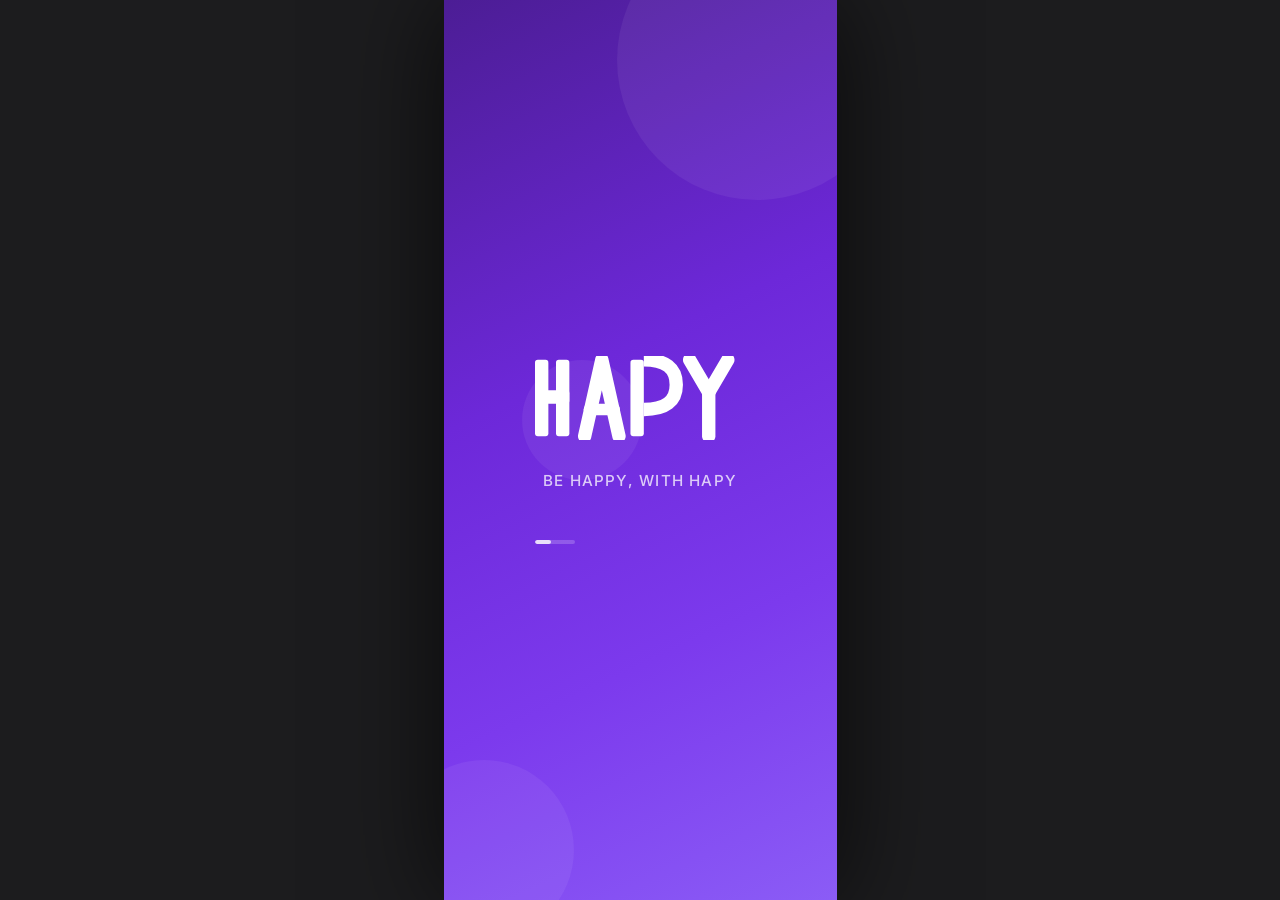
==== commit 924b26d9: "redesign: production-quality UI for HAPY app - Full CSS rewrite: iOS-inspired design system with tok" ====
--- a/app.html
+++ b/app.html
@@ -4,465 +4,322 @@
   <meta charset="UTF-8"/>
   <meta name="viewport" content="width=device-width, initial-scale=1.0, maximum-scale=1.0, user-scalable=no"/>
   <meta name="apple-mobile-web-app-capable" content="yes"/>
-  <meta name="apple-mobile-web-app-status-bar-style" content="default"/>
   <title>HAPY</title>
   <link rel="stylesheet" href="css/style.css"/>
 </head>
 <body>
 <div id="app">
 
-  <!-- ══════════ SPLASH ══════════ -->
-  <div id="screen-splash" class="screen active">
-    <div class="splash-circle splash-c1"></div>
-    <div class="splash-circle splash-c2"></div>
-    <div class="splash-inner">
-      <div class="splash-logo-wrap">
-        <!-- HAPY Logo (from PDF) -->
-        <svg viewBox="0 0 220 88" fill="none" xmlns="http://www.w3.org/2000/svg">
-          <!-- H -->
-          <rect x="0"  y="4" width="14" height="80" rx="3" fill="white"/>
-          <rect x="22" y="4" width="14" height="80" rx="3" fill="white"/>
-          <rect x="0"  y="36" width="36" height="14" rx="3" fill="white"/>
-          <!-- A -->
-          <path d="M52 84 L70 4 L88 84" stroke="white" stroke-width="14" stroke-linejoin="round" fill="none" stroke-linecap="round"/>
-          <line x1="57" y1="56" x2="83" y2="56" stroke="white" stroke-width="12" stroke-linecap="round"/>
-          <!-- P -->
-          <rect x="100" y="4" width="14" height="80" rx="3" fill="white"/>
-          <path d="M114 4 Q148 4 148 30 Q148 56 114 56" stroke="white" stroke-width="14" stroke-linejoin="round" fill="none"/>
-          <!-- Y -->
-          <line x1="162" y1="4"  x2="182" y2="38" stroke="white" stroke-width="14" stroke-linecap="round"/>
-          <line x1="202" y1="4"  x2="182" y2="38" stroke="white" stroke-width="14" stroke-linecap="round"/>
-          <line x1="182" y1="38" x2="182" y2="84" stroke="white" stroke-width="14" stroke-linecap="round"/>
+<!-- ══ SPLASH ══ -->
+<div id="screen-splash" class="screen active">
+  <div class="splash-orb splash-orb-1"></div>
+  <div class="splash-orb splash-orb-2"></div>
+  <div class="splash-orb splash-orb-3"></div>
+  <div class="splash-inner">
+    <div class="splash-logo-wrap">
+      <svg viewBox="0 0 220 88" fill="none">
+        <rect x="0"  y="4" width="14" height="80" rx="3" fill="white"/>
+        <rect x="22" y="4" width="14" height="80" rx="3" fill="white"/>
+        <rect x="0"  y="36" width="36" height="14" rx="3" fill="white"/>
+        <path d="M52 84 L70 4 L88 84" stroke="white" stroke-width="14" stroke-linejoin="round" fill="none" stroke-linecap="round"/>
+        <line x1="57" y1="56" x2="83" y2="56" stroke="white" stroke-width="12" stroke-linecap="round"/>
+        <rect x="100" y="4" width="14" height="80" rx="3" fill="white"/>
+        <path d="M114 4 Q148 4 148 30 Q148 56 114 56" stroke="white" stroke-width="14" stroke-linejoin="round" fill="none"/>
+        <line x1="162" y1="4"  x2="182" y2="38" stroke="white" stroke-width="14" stroke-linecap="round"/>
+        <line x1="202" y1="4"  x2="182" y2="38" stroke="white" stroke-width="14" stroke-linecap="round"/>
+        <line x1="182" y1="38" x2="182" y2="84" stroke="white" stroke-width="14" stroke-linecap="round"/>
+      </svg>
+    </div>
+    <p class="splash-tagline">Be Happy, With Hapy</p>
+    <div class="splash-loader"></div>
+  </div>
+</div>
+
+<!-- ══ TERMS ══ -->
+<div id="screen-terms" class="screen">
+  <div class="status-bar light" id="terms-status">
+    <span class="status-time" id="status-time-terms" style="color:#1C1C1E"></span>
+    <div class="status-icons">
+      <svg width="16" height="12" fill="#1C1C1E" viewBox="0 0 16 12"><rect x="0" y="3" width="3" height="9" rx="1"/><rect x="4.5" y="2" width="3" height="10" rx="1"/><rect x="9" y="1" width="3" height="11" rx="1"/><rect x="13.5" y="0" width="3" height="12" rx="1"/></svg>
+      <svg width="25" height="12" fill="#1C1C1E" viewBox="0 0 25 12"><rect x="0" y="1" width="21" height="10" rx="3" stroke="#1C1C1E" stroke-width="1.2" fill="none"/><rect x="22" y="3.5" width="2" height="5" rx="1" fill="#1C1C1E"/><rect x="1.5" y="2.5" width="14" height="7" rx="1.5" fill="#34C759"/></svg>
+    </div>
+  </div>
+  <div class="terms-top">
+    <div class="terms-logo-sm">
+      <svg viewBox="0 0 60 30" fill="none">
+        <rect x="0" y="1" width="5.5" height="28" rx="1.5" fill="#6D28D9"/>
+        <rect x="8" y="1" width="5.5" height="28" rx="1.5" fill="#6D28D9"/>
+        <rect x="0" y="12" width="13.5" height="5" rx="1.5" fill="#6D28D9"/>
+        <path d="M18 29L25 1L32 29" stroke="#6D28D9" stroke-width="5.5" fill="none" stroke-linecap="round" stroke-linejoin="round"/>
+        <line x1="20" y1="20" x2="30" y2="20" stroke="#6D28D9" stroke-width="4.5" stroke-linecap="round"/>
+        <rect x="37" y="1" width="5.5" height="28" rx="1.5" fill="#6D28D9"/>
+        <path d="M42.5 1 Q55 1 55 11 Q55 21 42.5 21" stroke="#6D28D9" stroke-width="5.5" fill="none"/>
+      </svg>
+    </div>
+    <h2>Terms of Service &amp; Privacy</h2>
+    <p>Please review and agree to continue</p>
+  </div>
+  <div class="terms-scroll">
+    <div class="terms-group">
+      <label class="terms-item">
+        <input type="checkbox" class="terms-check" id="t1"/>
+        <div class="terms-check-box"></div>
+        <span class="terms-item-label">Terms of Service <span class="required">Required</span></span>
+        <span class="terms-arrow">›</span>
+      </label>
+      <label class="terms-item">
+        <input type="checkbox" class="terms-check" id="t2"/>
+        <div class="terms-check-box"></div>
+        <span class="terms-item-label">Collection &amp; Use of Personal Information <span class="required">Required</span></span>
+        <span class="terms-arrow">›</span>
+      </label>
+      <label class="terms-item">
+        <input type="checkbox" class="terms-check" id="t3"/>
+        <div class="terms-check-box"></div>
+        <span class="terms-item-label">Third-Party Data Disclosure <span class="required">Required</span></span>
+        <span class="terms-arrow">›</span>
+      </label>
+      <label class="terms-item">
+        <input type="checkbox" class="terms-check" id="t4"/>
+        <div class="terms-check-box"></div>
+        <span class="terms-item-label">HAPY Service Usage Notices <span class="required">Required</span></span>
+        <span class="terms-arrow">›</span>
+      </label>
+    </div>
+  </div>
+  <div class="terms-footer">
+    <p class="terms-note">⚠️ You must agree to all terms to use HAPY. Your data is stored locally and never sold.</p>
+    <button id="terms-next-btn" class="btn-primary btn-disabled" disabled onclick="goToName()">Agree &amp; Continue</button>
+  </div>
+</div>
+
+<!-- ══ NAME ══ -->
+<div id="screen-name" class="screen">
+  <div class="status-bar" id="name-status">
+    <span class="status-time" id="status-time-name" style="color:#1C1C1E"></span>
+    <div class="status-icons">
+      <svg width="16" height="12" fill="#1C1C1E" viewBox="0 0 16 12"><rect x="0" y="3" width="3" height="9" rx="1"/><rect x="4.5" y="2" width="3" height="10" rx="1"/><rect x="9" y="1" width="3" height="11" rx="1"/><rect x="13.5" y="0" width="3" height="12" rx="1"/></svg>
+      <svg width="25" height="12" fill="#1C1C1E" viewBox="0 0 25 12"><rect x="0" y="1" width="21" height="10" rx="3" stroke="#1C1C1E" stroke-width="1.2" fill="none"/><rect x="22" y="3.5" width="2" height="5" rx="1" fill="#1C1C1E"/><rect x="1.5" y="2.5" width="14" height="7" rx="1.5" fill="#34C759"/></svg>
+    </div>
+  </div>
+  <div class="name-content">
+    <div class="name-badge">👋</div>
+    <h2 class="name-title">Welcome to HAPY</h2>
+    <p class="name-sub">What should we call you? This helps us make your experience feel personal.</p>
+    <div class="name-field">
+      <label class="name-field-label">Your name</label>
+      <input id="name-input-screen" type="text" class="name-input" placeholder="e.g. Jiwoo" maxlength="20" onkeydown="if(event.key==='Enter')goToPHQ9()"/>
+    </div>
+  </div>
+  <div class="name-footer">
+    <button class="btn-primary" onclick="goToPHQ9()">Continue →</button>
+  </div>
+</div>
+
+<!-- ══ PHQ-9 ══ -->
+<div id="screen-phq9" class="screen" style="background:var(--bg)">
+  <div class="status-bar">
+    <span class="status-time" id="status-time-phq" style="color:#1C1C1E"></span>
+    <div class="status-icons">
+      <svg width="16" height="12" fill="#1C1C1E" viewBox="0 0 16 12"><rect x="0" y="3" width="3" height="9" rx="1"/><rect x="4.5" y="2" width="3" height="10" rx="1"/><rect x="9" y="1" width="3" height="11" rx="1"/><rect x="13.5" y="0" width="3" height="12" rx="1"/></svg>
+      <svg width="25" height="12" fill="#1C1C1E" viewBox="0 0 25 12"><rect x="0" y="1" width="21" height="10" rx="3" stroke="#1C1C1E" stroke-width="1.2" fill="none"/><rect x="22" y="3.5" width="2" height="5" rx="1" fill="#1C1C1E"/><rect x="1.5" y="2.5" width="14" height="7" rx="1.5" fill="#34C759"/></svg>
+    </div>
+  </div>
+  <div class="phq9-top">
+    <button class="back-btn" onclick="showScreen('screen-name')">‹</button>
+    <div class="phq9-progress-wrap">
+      <div class="phq9-progress-bar"><div id="phq9-progress-fill" class="phq9-progress-fill" style="width:11%"></div></div>
+      <span id="phq9-step-label" class="phq9-step-label">1 / 9</span>
+    </div>
+  </div>
+  <div class="phq9-body">
+    <div class="phq9-card">
+      <div class="phq9-card-label">Over the last 2 weeks</div>
+      <h3 id="phq9-question-text" class="phq9-question"></h3>
+      <p class="phq9-note">How often have you been bothered by this?</p>
+    </div>
+    <div id="phq9-options" class="phq9-options"></div>
+  </div>
+</div>
+
+<!-- ══ RESULT ══ -->
+<div id="screen-result" class="screen">
+  <div class="status-bar"><span class="status-time" id="status-time-res" style="color:#1C1C1E"></span></div>
+  <div class="screen-scroll result-wrap">
+    <div id="result-badge" class="result-badge"></div>
+    <h2 id="result-title" class="result-title"></h2>
+    <p id="result-desc" class="result-desc"></p>
+    <div class="result-chips" id="result-chips"></div>
+    <div class="result-scale-row" id="result-scale-row">
+      <div class="scale-pill" id="scale-dawn"><div class="scale-dot" style="background:#C4B5FD"></div>Dawn</div>
+      <div class="scale-pill" id="scale-sunset"><div class="scale-dot" style="background:#6D28D9"></div>Sunset</div>
+      <div class="scale-pill" id="scale-night"><div class="scale-dot" style="background:#3B0764"></div>Night</div>
+    </div>
+    <button class="btn-primary" onclick="enterApp()">Start Using HAPY →</button>
+  </div>
+</div>
+
+<!-- ══ MAIN APP ══ -->
+<div id="screen-app" class="screen">
+
+  <!-- Status Bar (white on app) -->
+  <div class="status-bar" id="app-status-bar" style="background:var(--surface); border-bottom:1px solid var(--border2); flex-shrink:0;">
+    <span class="status-time" id="status-time-app" style="color:#1C1C1E"></span>
+    <div class="status-icons">
+      <svg width="16" height="12" fill="#1C1C1E" viewBox="0 0 16 12"><rect x="0" y="3" width="3" height="9" rx="1"/><rect x="4.5" y="2" width="3" height="10" rx="1"/><rect x="9" y="1" width="3" height="11" rx="1"/><rect x="13.5" y="0" width="3" height="12" rx="1"/></svg>
+      <svg width="25" height="12" fill="#1C1C1E" viewBox="0 0 25 12"><rect x="0" y="1" width="21" height="10" rx="3" stroke="#1C1C1E" stroke-width="1.2" fill="none"/><rect x="22" y="3.5" width="2" height="5" rx="1" fill="#1C1C1E"/><rect x="1.5" y="2.5" width="14" height="7" rx="1.5" fill="#34C759"/></svg>
+    </div>
+  </div>
+
+  <!-- App Header -->
+  <div id="app-header" class="app-header">
+    <div class="app-header-left">
+      <div id="app-header-logo" class="app-header-logo" style="display:none">
+        <svg viewBox="0 0 60 26" fill="none">
+          <rect x="0" y="1" width="5" height="24" rx="1.2" fill="#6D28D9"/>
+          <rect x="7.5" y="1" width="5" height="24" rx="1.2" fill="#6D28D9"/>
+          <rect x="0" y="10" width="12.5" height="4.5" rx="1.2" fill="#6D28D9"/>
+          <path d="M16 25 L22.5 1 L29 25" stroke="#6D28D9" stroke-width="4.8" fill="none" stroke-linecap="round" stroke-linejoin="round"/>
+          <line x1="18" y1="17.5" x2="27" y2="17.5" stroke="#6D28D9" stroke-width="4" stroke-linecap="round"/>
+          <rect x="34" y="1" width="5" height="24" rx="1.2" fill="#6D28D9"/>
+          <path d="M39 1 Q51 1 51 10 Q51 19 39 19" stroke="#6D28D9" stroke-width="4.8" fill="none"/>
         </svg>
       </div>
-      <p class="splash-tagline">Be Happy, With Hapy</p>
-    </div>
-  </div>
-
-  <!-- ══════════ TERMS ══════════ -->
-  <div id="screen-terms" class="screen">
-    <div class="screen-scroll">
-      <div class="terms-header">
-        <div class="terms-logo-sm">
-          <svg viewBox="0 0 60 30" fill="none">
-            <rect x="0" y="1" width="5.5" height="28" rx="1.5" fill="#7C3AED"/>
-            <rect x="8" y="1" width="5.5" height="28" rx="1.5" fill="#7C3AED"/>
-            <rect x="0" y="12" width="13.5" height="5" rx="1.5" fill="#7C3AED"/>
-            <path d="M18 29L25 1L32 29" stroke="#7C3AED" stroke-width="5.5" fill="none" stroke-linecap="round" stroke-linejoin="round"/>
-            <line x1="20" y1="20" x2="30" y2="20" stroke="#7C3AED" stroke-width="4.5" stroke-linecap="round"/>
-            <rect x="37" y="1" width="5.5" height="28" rx="1.5" fill="#7C3AED"/>
-            <path d="M42.5 1 Q55 1 55 11 Q55 21 42.5 21" stroke="#7C3AED" stroke-width="5.5" fill="none"/>
-          </svg>
-        </div>
-        <h2>Terms of Service &amp; Privacy Policy</h2>
-        <p>Please review and agree to continue</p>
-      </div>
-      <div class="terms-items">
-        <label class="terms-item">
-          <input type="checkbox" class="terms-check" id="t1"/>
-          <div class="terms-check-box"></div>
-          <div class="terms-item-text">
-            <div class="terms-item-label">Terms of Service <span class="required">Required</span></div>
-          </div>
-          <span class="terms-arrow">›</span>
-        </label>
-        <label class="terms-item">
-          <input type="checkbox" class="terms-check" id="t2"/>
-          <div class="terms-check-box"></div>
-          <div class="terms-item-text">
-            <div class="terms-item-label">Collection &amp; Use of Personal Information <span class="required">Required</span></div>
-          </div>
-          <span class="terms-arrow">›</span>
-        </label>
-        <label class="terms-item">
-          <input type="checkbox" class="terms-check" id="t3"/>
-          <div class="terms-check-box"></div>
-          <div class="terms-item-text">
-            <div class="terms-item-label">Third-Party Data Disclosure <span class="required">Required</span></div>
-          </div>
-          <span class="terms-arrow">›</span>
-        </label>
-        <label class="terms-item">
-          <input type="checkbox" class="terms-check" id="t4"/>
-          <div class="terms-check-box"></div>
-          <div class="terms-item-text">
-            <div class="terms-item-label">HAPY Service Usage Notices <span class="required">Required</span></div>
-          </div>
-          <span class="terms-arrow">›</span>
-        </label>
-      </div>
-      <p class="terms-warning">⚠️ You must agree to all required terms to use HAPY. Your data is protected and never sold to third parties.</p>
-      <button id="terms-next-btn" class="btn-primary btn-disabled" disabled onclick="goToName()">Agree &amp; Continue</button>
-    </div>
-  </div>
-
-  <!-- ══════════ NAME INPUT ══════════ -->
-  <div id="screen-name" class="screen">
-    <div class="name-wrap">
-      <div class="name-emoji">👋</div>
-      <h2 class="name-title">Welcome to HAPY!</h2>
-      <p class="name-subtitle">What should we call you? This helps us personalize your experience.</p>
-      <div class="name-input-wrap">
-        <input id="name-input-screen" type="text" class="name-input" placeholder="Your name or nickname" maxlength="20"
-          onkeydown="if(event.key==='Enter')goToPHQ9()"/>
-      </div>
-      <button class="btn-primary" onclick="goToPHQ9()">Continue →</button>
-    </div>
-  </div>
-
-  <!-- ══════════ PHQ-9 ══════════ -->
-  <div id="screen-phq9" class="screen">
-    <div class="phq9-header">
-      <button class="back-btn" onclick="showScreen('screen-name')">‹</button>
-      <div class="phq9-progress-wrap">
-        <div class="phq9-progress-bar">
-          <div id="phq9-progress-fill" class="phq9-progress-fill" style="width:11%"></div>
-        </div>
-        <span id="phq9-step-label" class="phq9-step-label">1 / 9</span>
-      </div>
-    </div>
-    <div class="phq9-body">
-      <div class="phq9-intro-text">Over the last 2 weeks, how often have you been bothered by the following?</div>
-      <h3 id="phq9-question-text" class="phq9-question"></h3>
-      <div id="phq9-options" class="phq9-options"></div>
-    </div>
-  </div>
-
-  <!-- ══════════ RESULT ══════════ -->
-  <div id="screen-result" class="screen">
-    <div class="screen-scroll result-wrap">
-      <div id="result-badge" class="result-badge"></div>
-      <h2 id="result-title" class="result-title"></h2>
-      <p id="result-desc" class="result-desc"></p>
-      <div class="result-scale-title">Your Depression Scale</div>
-      <div class="result-scale">
-        <div class="scale-item" id="scale-dawn">
-          <div class="scale-dot" style="background:#C4B5FD"></div><span>Dawn</span>
-        </div>
-        <div class="scale-item" id="scale-sunset">
-          <div class="scale-dot" style="background:#7C3AED"></div><span>Sunset</span>
-        </div>
-        <div class="scale-item" id="scale-night">
-          <div class="scale-dot" style="background:#3B0764"></div><span>Night</span>
-        </div>
-      </div>
-      <div class="result-type-title">Your Depression Type</div>
-      <div id="result-type-chip" class="result-type-chip"></div>
-      <p class="result-type-note">Based on your responses. You can update this anytime in Profile.</p>
-      <button class="btn-primary" style="margin-top:32px" onclick="enterApp()">Start Using HAPY →</button>
-    </div>
-  </div>
-
-  <!-- ══════════ MAIN APP ══════════ -->
-  <div id="screen-app" class="screen">
-
-    <!-- App Header (dynamic) -->
-    <div id="app-header" class="app-header">
-      <div class="app-header-left">
-        <div id="app-header-logo" class="app-header-logo" style="display:none">
+      <span id="app-header-title" class="app-header-title">HAPY</span>
+    </div>
+    <div id="app-header-actions" class="app-header-actions"></div>
+  </div>
+
+  <!-- ── HOME ── -->
+  <div id="page-home" class="page active">
+    <div class="page-scroll">
+      <!-- Hero -->
+      <div class="home-hero">
+        <div class="hero-top">
+          <span class="hero-greeting-sm" id="greeting-time-label">Morning</span>
+          <div class="hero-streak-badge">🔥 <span id="hero-streak">1 day</span></div>
+        </div>
+        <div class="hero-name" id="greeting-name">Good morning!</div>
+        <div class="hero-sub">How are you feeling today?</div>
+        <div class="hero-mood-prompt">
+          <div class="hero-mood-label">Tap to log your mood</div>
+          <div class="hero-mood-options">
+            <button class="hero-mood-btn" onclick="selectMood(this,'awful')"><span class="hero-mood-emoji">😔</span><span class="hero-mood-text">Awful</span></button>
+            <button class="hero-mood-btn" onclick="selectMood(this,'bad')"><span class="hero-mood-emoji">😟</span><span class="hero-mood-text">Bad</span></button>
+            <button class="hero-mood-btn" onclick="selectMood(this,'okay')"><span class="hero-mood-emoji">😐</span><span class="hero-mood-text">Okay</span></button>
+            <button class="hero-mood-btn" onclick="selectMood(this,'good')"><span class="hero-mood-emoji">😊</span><span class="hero-mood-text">Good</span></button>
+            <button class="hero-mood-btn" onclick="selectMood(this,'great')"><span class="hero-mood-emoji">😄</span><span class="hero-mood-text">Great</span></button>
+          </div>
+        </div>
+      </div>
+
+      <!-- Quick Actions -->
+      <div class="home-actions">
+        <div class="home-actions-grid">
+          <div class="action-card" onclick="switchPage('hapy',document.querySelector('[data-page=hapy]'))">
+            <div class="action-icon" style="background:#EDE9FE">💬</div>
+            <span class="action-label">Chat</span>
+          </div>
+          <div class="action-card" onclick="openBreathing()">
+            <div class="action-icon" style="background:#DCFCE7">🌬️</div>
+            <span class="action-label">Breathe</span>
+          </div>
+          <div class="action-card" onclick="openChallenges()">
+            <div class="action-icon" style="background:#FEF9C3">🎯</div>
+            <span class="action-label">Challenge</span>
+          </div>
+          <div class="action-card" onclick="switchPage('magazine',document.querySelector('[data-page=magazine]'))">
+            <div class="action-icon" style="background:#FEE2E2">📖</div>
+            <span class="action-label">Read</span>
+          </div>
+        </div>
+      </div>
+
+      <!-- Tip of the Day -->
+      <div id="tip-card" class="tip-card">
+        <div class="tip-icon-wrap">💡</div>
+        <div class="tip-body">
+          <div class="tip-label">Tip of the Day</div>
+          <div class="tip-text" id="tip-text">Loading...</div>
+        </div>
+        <span class="tip-arrow">›</span>
+      </div>
+
+      <!-- What's New -->
+      <div class="home-section">
+        <div class="section-header">
+          <span class="section-title">What's New</span>
+        </div>
+        <div id="home-whats-new" class="whats-new-card"></div>
+      </div>
+
+      <!-- Recommended -->
+      <div class="home-section">
+        <div class="section-header">
+          <span class="section-title">Recommended for You</span>
+          <span class="section-more" onclick="switchPage('magazine',document.querySelector('[data-page=magazine]'))">See all</span>
+        </div>
+        <div id="home-recs" class="rec-row"></div>
+      </div>
+
+      <!-- Highlights -->
+      <div class="home-section">
+        <div class="section-header">
+          <span class="section-title">Community Highlights</span>
+          <span class="section-more" onclick="switchPage('community',document.querySelector('[data-page=community]'))">See all</span>
+        </div>
+        <div id="home-highlights" class="highlight-list"></div>
+      </div>
+    </div>
+  </div>
+
+  <!-- ── COMMUNITY ── -->
+  <div id="page-community" class="page">
+    <div id="community-main" class="page-scroll">
+      <div id="community-challenge-banner" class="comm-banner"></div>
+      <div class="comm-section">
+        <div class="comm-section-title">My Content</div>
+        <div class="my-content-grid">
+          <div class="my-content-card" onclick="openMyContent('articles')"><div class="my-content-icon" style="background:#EDE9FE">📄</div>My Articles</div>
+          <div class="my-content-card" onclick="openMyContent('comments')"><div class="my-content-icon" style="background:#FEF9C3">💬</div>My Comments</div>
+          <div class="my-content-card" onclick="openMyContent('saved')"><div class="my-content-icon" style="background:#DBEAFE">🔖</div>Saved</div>
+          <div class="my-content-card" onclick="openMyContent('liked')"><div class="my-content-icon" style="background:#FCE7F3">❤️</div>Liked</div>
+        </div>
+      </div>
+      <div style="padding:0 16px 8px"><span class="comm-section-title">Boards</span></div>
+      <div id="board-list" class="board-grid"></div>
+    </div>
+    <div id="community-postlist" style="display:none;flex-direction:column;flex:1;overflow:hidden">
+      <div class="sub-header">
+        <button class="back-btn-sm" onclick="showCommunityMain()">‹</button>
+        <span id="postlist-title" class="sub-title"></span>
+        <button class="write-fab" onclick="openWritePost()">
+          <svg viewBox="0 0 24 24" fill="none"><path d="M3 17.25V21h3.75L17.81 9.94l-3.75-3.75L3 17.25zM20.71 7.04a1 1 0 000-1.41l-2.34-2.34a1 1 0 00-1.41 0l-1.83 1.83 3.75 3.75 1.83-1.83z" fill="white"/></svg>
+        </button>
+      </div>
+      <div id="post-list" class="page-scroll"></div>
+    </div>
+    <div id="community-post-detail" style="display:none;flex-direction:column;flex:1;overflow:hidden">
+      <div class="sub-header">
+        <button class="back-btn-sm" onclick="showPostList()">‹</button>
+        <span class="sub-title">Post</span>
+      </div>
+      <div id="post-detail-content" class="page-scroll"></div>
+      <div class="comment-bar">
+        <input id="comment-input" type="text" class="comment-input" placeholder="Write a comment..."/>
+        <button class="comment-send" onclick="submitComment()">
+          <svg viewBox="0 0 24 24" fill="none"><path d="M2 21L23 12 2 3v7l15 2-15 2v7z" fill="white"/></svg>
+        </button>
+      </div>
+    </div>
+  </div>
+
+  <!-- ── HAPY AI ── -->
+  <div id="page-hapy" class="page hapy-page">
+    <div class="chat-header">
+      <div class="chat-header-left">
+        <div class="chat-avatar-lg">
           <svg viewBox="0 0 60 26" fill="none">
-            <rect x="0" y="1" width="5" height="24" rx="1.2" fill="#7C3AED"/>
-            <rect x="7.5" y="1" width="5" height="24" rx="1.2" fill="#7C3AED"/>
-            <rect x="0" y="10" width="12.5" height="4.5" rx="1.2" fill="#7C3AED"/>
-            <path d="M16 25 L22.5 1 L29 25" stroke="#7C3AED" stroke-width="4.8" fill="none" stroke-linecap="round" stroke-linejoin="round"/>
-            <line x1="18" y1="17.5" x2="27" y2="17.5" stroke="#7C3AED" stroke-width="4" stroke-linecap="round"/>
-            <rect x="34" y="1" width="5" height="24" rx="1.2" fill="#7C3AED"/>
-            <path d="M39 1 Q51 1 51 10 Q51 19 39 19" stroke="#7C3AED" stroke-width="4.8" fill="none"/>
-          </svg>
-        </div>
-        <span id="app-header-title" class="app-header-title">HAPY</span>
-      </div>
-      <div id="app-header-actions" class="app-header-actions"></div>
-    </div>
-
-    <!-- ── HOME ── -->
-    <div id="page-home" class="page active">
-      <div class="page-scroll">
-        <!-- Greeting Card -->
-        <div id="home-greeting-card" class="home-greeting-card">
-          <div class="greeting-top">
-            <span class="greeting-time" id="greeting-time-label"></span>
-            <span></span>
-          </div>
-          <div class="greeting-name" id="greeting-name">Good morning!</div>
-          <div class="greeting-sub" id="greeting-sub">How are you feeling today?</div>
-          <div class="greeting-streak">
-            <span class="streak-flame">🔥</span>
-            <span id="greeting-streak-text">Day 1 streak</span>
-          </div>
-        </div>
-
-        <!-- Mood Check-in -->
-        <div class="mood-section">
-          <div class="mood-title">Today's Mood</div>
-          <div class="mood-card">
-            <div class="mood-label">How are you feeling right now?</div>
-            <div class="mood-options">
-              <button class="mood-btn" onclick="selectMood(this, 'awful')">
-                <span class="mood-emoji">😔</span>
-                <span class="mood-text">Awful</span>
-              </button>
-              <button class="mood-btn" onclick="selectMood(this, 'bad')">
-                <span class="mood-emoji">😟</span>
-                <span class="mood-text">Bad</span>
-              </button>
-              <button class="mood-btn" onclick="selectMood(this, 'okay')">
-                <span class="mood-emoji">😐</span>
-                <span class="mood-text">Okay</span>
-              </button>
-              <button class="mood-btn" onclick="selectMood(this, 'good')">
-                <span class="mood-emoji">😊</span>
-                <span class="mood-text">Good</span>
-              </button>
-              <button class="mood-btn" onclick="selectMood(this, 'great')">
-                <span class="mood-emoji">😄</span>
-                <span class="mood-text">Great</span>
-              </button>
-            </div>
-          </div>
-        </div>
-
-        <!-- What's New -->
-        <section class="home-section">
-          <div class="home-section-label">What's New</div>
-          <div id="home-whats-new" class="home-banner-card"></div>
-        </section>
-
-        <!-- Recommended -->
-        <section class="home-section">
-          <div class="home-section-label">Recommended for You</div>
-          <div id="home-recs" class="home-recs-grid"></div>
-        </section>
-
-        <!-- Community Highlights -->
-        <section class="home-section">
-          <div class="home-section-label">Community Highlights</div>
-          <div id="home-highlights" class="home-highlights"></div>
-        </section>
-      </div>
-    </div>
-
-    <!-- ── COMMUNITY ── -->
-    <div id="page-community" class="page">
-      <div id="community-main" class="page-scroll">
-        <div id="community-challenge-banner" class="challenge-banner"></div>
-        <div class="comm-section">
-          <div class="comm-section-title">My Content</div>
-          <div class="my-content-grid">
-            <div class="my-content-item" onclick="openMyContent('articles')">
-              <div class="mc-icon-wrap" style="background:#EDE9FE">📄</div>
-              <span>My Articles</span>
-            </div>
-            <div class="my-content-item" onclick="openMyContent('comments')">
-              <div class="mc-icon-wrap" style="background:#FEF3C7">💬</div>
-              <span>My Comments</span>
-            </div>
-            <div class="my-content-item" onclick="openMyContent('saved')">
-              <div class="mc-icon-wrap" style="background:#DBEAFE">🔖</div>
-              <span>Saved</span>
-            </div>
-            <div class="my-content-item" onclick="openMyContent('liked')">
-              <div class="mc-icon-wrap" style="background:#FCE7F3">❤️</div>
-              <span>Liked</span>
-            </div>
-          </div>
-        </div>
-        <div class="comm-section-title" style="padding:0 20px 0">Boards</div>
-        <div id="board-list" class="board-grid"></div>
-      </div>
-
-      <!-- Post list view -->
-      <div id="community-postlist" class="page-scroll" style="display:none; flex-direction:column">
-        <div class="sub-header">
-          <button class="back-btn-sm" onclick="showCommunityMain()">‹</button>
-          <span id="postlist-title" class="sub-header-title"></span>
-          <button class="write-btn" onclick="openWritePost()">✏️</button>
-        </div>
-        <div id="post-list" class="post-list"></div>
-      </div>
-
-      <!-- Post detail view -->
-      <div id="community-post-detail" class="page-scroll" style="display:none; flex-direction:column">
-        <div class="sub-header">
-          <button class="back-btn-sm" onclick="showPostList()">‹</button>
-          <span class="sub-header-title">Post</span>
-        </div>
-        <div id="post-detail-content"></div>
-        <div class="comment-input-wrap">
-          <input id="comment-input" type="text" class="comment-input" placeholder="Write a comment..."/>
-          <button class="comment-send-btn" onclick="submitComment()">↑</button>
-        </div>
-      </div>
-    </div>
-
-    <!-- ── HAPY AI ── -->
-    <div id="page-hapy" class="page hapy-page">
-      <!-- Custom chat header -->
-      <div class="chat-header">
-        <div class="chat-header-info">
-          <div class="chat-header-avatar">
-            <svg viewBox="0 0 60 26" fill="none">
-              <rect x="0" y="1" width="5" height="24" rx="1.2" fill="white"/>
-              <rect x="7.5" y="1" width="5" height="24" rx="1.2" fill="white"/>
-              <rect x="0" y="10" width="12.5" height="4.5" rx="1.2" fill="white"/>
-              <path d="M16 25 L22.5 1 L29 25" stroke="white" stroke-width="4.8" fill="none" stroke-linecap="round" stroke-linejoin="round"/>
-              <line x1="18" y1="17.5" x2="27" y2="17.5" stroke="white" stroke-width="4" stroke-linecap="round"/>
-              <rect x="34" y="1" width="5" height="24" rx="1.2" fill="white"/>
-              <path d="M39 1 Q51 1 51 10 Q51 19 39 19" stroke="white" stroke-width="4.8" fill="none"/>
-            </svg>
-          </div>
-          <div>
-            <div class="chat-header-name">HAPY AI</div>
-            <div class="chat-header-status">
-              <span class="status-dot"></span> Always here for you
-            </div>
-          </div>
-        </div>
-        <div style="display:flex;gap:8px">
-          <button class="header-icon-btn" onclick="startCall()">
-            <svg width="18" height="18" viewBox="0 0 24 24" fill="none"><path d="M6.62 10.79c1.44 2.83 3.76 5.14 6.59 6.59l2.2-2.2c.27-.27.67-.36 1.02-.24 1.12.37 2.33.57 3.57.57.55 0 1 .45 1 1V20c0 .55-.45 1-1 1-9.39 0-17-7.61-17-17 0-.55.45-1 1-1h3.5c.55 0 1 .45 1 1 0 1.25.2 2.45.57 3.57.11.35.03.74-.25 1.02l-2.2 2.2z" fill="currentColor"/></svg>
-          </button>
-        </div>
-      </div>
-      <div id="chat-messages" class="chat-messages">
-        <div class="chat-date-divider">Today</div>
-      </div>
-      <div class="chat-input-bar">
-        <input id="chat-input" type="text" class="chat-input" placeholder="Talk to HAPY..." onkeydown="handleChatKey(event)"/>
-        <button class="chat-send-btn" onclick="sendChatMessage()">
-          <svg width="20" height="20" viewBox="0 0 20 20" fill="none"><path d="M2 10L18 2L10 18L9 11L2 10Z" fill="white"/></svg>
-        </button>
-      </div>
-    </div>
-
-    <!-- ── MAGAZINE ── -->
-    <div id="page-magazine" class="page">
-      <div id="magazine-main" class="page-scroll">
-        <div class="magazine-header">
-          <h2>Magazine</h2>
-          <p>Expert content for your mental wellbeing</p>
-        </div>
-        <div id="magazine-featured-wrap"></div>
-        <div id="magazine-list" class="magazine-grid"></div>
-      </div>
-      <div id="magazine-detail" class="page-scroll" style="display:none">
-        <div class="sub-header">
-          <button class="back-btn-sm" onclick="showMagazineMain()">‹</button>
-          <span class="sub-header-title">Article</span>
-        </div>
-        <div id="magazine-article-content"></div>
-      </div>
-    </div>
-
-    <!-- ── PROFILE ── -->
-    <div id="page-profile" class="page">
-      <div class="page-scroll">
-        <!-- Profile Hero -->
-        <div class="profile-hero">
-          <div class="profile-avatar-wrap">
-            <div id="profile-avatar" class="profile-avatar">😊</div>
-            <button class="profile-edit-avatar" onclick="changeAvatar()">✏️</button>
-          </div>
-          <div id="profile-username" class="profile-username">HAPY User</div>
-          <div class="profile-stickers" id="profile-stickers"></div>
-          <!-- Stats Row -->
-          <div class="profile-stats">
-            <div class="profile-stat">
-              <span id="stat-streak" class="profile-stat-val">1</span>
-              <span class="profile-stat-label">Day Streak</span>
-            </div>
-            <div class="profile-stat">
-              <span id="stat-score" class="profile-stat-val">—</span>
-              <span class="profile-stat-label">PHQ-9</span>
-            </div>
-            <div class="profile-stat">
-              <span id="stat-plan" class="profile-stat-val">Free</span>
-              <span class="profile-stat-label">Plan</span>
-            </div>
-          </div>
-        </div>
-
-        <!-- Crisis Button -->
-        <div style="padding:20px 20px 0">
-          <button class="crisis-btn" onclick="openCrisis()">
-            <span class="crisis-icon">🆘</span>
-            <div class="crisis-text">
-              <strong>Crisis Support</strong>
-              <span>24/7 emergency mental health resources</span>
-            </div>
-          </button>
-        </div>
-
-        <!-- Menu -->
-        <div class="profile-menu-section">
-          <div class="profile-menu-title">Activity</div>
-          <div class="profile-menu">
-            <div class="profile-menu-item" onclick="openChallenges()">
-              <div class="pm-icon-wrap" style="background:#F5F3FF">🎯</div>
-              <span class="pm-label">My Challenges</span>
-              <span class="pm-arrow">›</span>
-            </div>
-            <div class="profile-menu-item" onclick="openMoodHistory()">
-              <div class="pm-icon-wrap" style="background:#FEF9C3">📊</div>
-              <span class="pm-label">Mood History</span>
-              <span class="pm-arrow">›</span>
-            </div>
-          </div>
-        </div>
-
-        <div class="profile-menu-section">
-          <div class="profile-menu-title">Account</div>
-          <div class="profile-menu">
-            <div class="profile-menu-item" onclick="openSubscription()">
-              <div class="pm-icon-wrap" style="background:#FEF3C7">⭐</div>
-              <span class="pm-label">Subscription Plan</span>
-              <span class="pm-badge" id="sub-badge">Basic</span>
-            </div>
-            <div class="profile-menu-item" onclick="openDepScale()">
-              <div class="pm-icon-wrap" style="background:#EDE9FE">🧠</div>
-              <span class="pm-label">Depression Scale Info</span>
-              <span class="pm-arrow">›</span>
-            </div>
-            <div class="profile-menu-item" onclick="openSettings()">
-              <div class="pm-icon-wrap" style="background:#F3F4F6">⚙️</div>
-              <span class="pm-label">Settings</span>
-              <span class="pm-arrow">›</span>
-            </div>
-            <div class="profile-menu-item" onclick="openQA()">
-              <div class="pm-icon-wrap" style="background:#E0F2FE">❓</div>
-              <span class="pm-label">Help &amp; FAQ</span>
-              <span class="pm-arrow">›</span>
-            </div>
-          </div>
-        </div>
-
-        <div class="profile-menu-section">
-          <div class="profile-menu">
-            <div class="profile-menu-item" onclick="retakeTest()">
-              <div class="pm-icon-wrap" style="background:#FEE2E2">🔄</div>
-              <span class="pm-label danger" style="color:#EF4444">Retake PHQ-9 Test</span>
-              <span class="pm-arrow">›</span>
-            </div>
-          </div>
-        </div>
-        <div style="height:20px"></div>
-      </div>
-    </div>
-
-    <!-- Bottom Navigation -->
-    <nav class="bottom-nav">
-      <div class="nav-item active" data-page="home" onclick="switchPage('home', this)">
-        <svg width="22" height="22" viewBox="0 0 24 24" fill="none"><path d="M3 9.5L12 3L21 9.5V20C21 20.55 20.55 21 20 21H15V15H9V21H4C3.45 21 3 20.55 3 20V9.5Z" fill="currentColor"/></svg>
-        <span>Home</span>
-      </div>
-      <div class="nav-item" data-page="community" onclick="switchPage('community', this)">
-        <svg width="22" height="22" viewBox="0 0 24 24" fill="none"><path d="M20 2H4C2.9 2 2 2.9 2 4V22L6 18H20C21.1 18 22 17.1 22 16V4C22 2.9 21.1 2 20 2ZM20 16H5.17L4 17.17V4H20V16Z" fill="currentColor"/></svg>
-        <span>Community</span>
-      </div>
-      <div class="nav-item nav-center" data-page="hapy" onclick="switchPage('hapy', this)">
-        <div class="nav-center-btn">
-          <!-- HAPY Logo in Nav -->
-          <svg viewBox="0 0 60 26" fill="none" width="30" height="14">
             <rect x="0" y="1" width="5" height="24" rx="1.2" fill="white"/>
             <rect x="7.5" y="1" width="5" height="24" rx="1.2" fill="white"/>
             <rect x="0" y="10" width="12.5" height="4.5" rx="1.2" fill="white"/>
@@ -472,26 +329,138 @@
             <path d="M39 1 Q51 1 51 10 Q51 19 39 19" stroke="white" stroke-width="4.8" fill="none"/>
           </svg>
         </div>
-        <span>HAPY</span>
-      </div>
-      <div class="nav-item" data-page="magazine" onclick="switchPage('magazine', this)">
-        <svg width="22" height="22" viewBox="0 0 24 24" fill="none"><path d="M19 3H5C3.9 3 3 3.9 3 5V19C3 20.1 3.9 21 5 21H19C20.1 21 21 20.1 21 19V5C21 3.9 20.1 3 19 3ZM5 19V5H11V19H5ZM19 19H13V12H19V19ZM19 10H13V5H19V10Z" fill="currentColor"/></svg>
-        <span>Magazine</span>
-      </div>
-      <div class="nav-item" data-page="profile" onclick="switchPage('profile', this)">
-        <svg width="22" height="22" viewBox="0 0 24 24" fill="none"><path d="M12 12C14.21 12 16 10.21 16 8C16 5.79 14.21 4 12 4C9.79 4 8 5.79 8 8C8 10.21 9.79 12 12 12ZM12 14C9.33 14 4 15.34 4 18V20H20V18C20 15.34 14.67 14 12 14Z" fill="currentColor"/></svg>
-        <span>Profile</span>
-      </div>
-    </nav>
-
-  </div><!-- /#screen-app -->
-
-  <!-- ══════════ CALL OVERLAY ══════════ -->
-  <div id="call-overlay" class="call-overlay" style="display:none">
-    <div class="call-bg"></div>
-    <div class="call-content">
-      <div class="call-avatar-lg">
-        <svg viewBox="0 0 60 26" fill="none">
+        <div>
+          <div class="chat-header-name">HAPY AI</div>
+          <div class="chat-header-status"><span class="online-dot"></span>Always here for you</div>
+        </div>
+      </div>
+      <button class="icon-btn" onclick="startCall()">
+        <svg viewBox="0 0 24 24" fill="none"><path d="M6.62 10.79c1.44 2.83 3.76 5.14 6.59 6.59l2.2-2.2c.27-.27.67-.36 1.02-.24 1.12.37 2.33.57 3.57.57.55 0 1 .45 1 1V20c0 .55-.45 1-1 1-9.39 0-17-7.61-17-17 0-.55.45-1 1-1h3.5c.55 0 1 .45 1 1 0 1.25.2 2.45.57 3.57.11.35.03.74-.25 1.02l-2.2 2.2z" fill="currentColor"/></svg>
+      </button>
+    </div>
+    <div id="chat-messages" class="chat-messages"><div class="chat-date-pill">Today</div></div>
+    <div id="chat-suggestions" class="chat-suggestions"></div>
+    <div class="chat-input-bar">
+      <input id="chat-input" type="text" class="chat-input" placeholder="Talk to HAPY..." onkeydown="handleChatKey(event)"/>
+      <button class="chat-send" onclick="sendChatMessage()">
+        <svg viewBox="0 0 24 24" fill="none"><path d="M2 21L23 12 2 3v7l15 2-15 2v7z" fill="white"/></svg>
+      </button>
+    </div>
+  </div>
+
+  <!-- ── MAGAZINE ── -->
+  <div id="page-magazine" class="page">
+    <div id="magazine-main" class="page-scroll">
+      <div class="mag-header"><h2>Magazine</h2><p>Expert content for your wellbeing</p></div>
+      <div id="magazine-featured-wrap"></div>
+      <div id="magazine-list" class="mag-grid"></div>
+    </div>
+    <div id="magazine-detail" style="display:none;flex-direction:column;flex:1;overflow:hidden">
+      <div class="sub-header">
+        <button class="back-btn-sm" onclick="showMagazineMain()">‹</button>
+        <span class="sub-title">Article</span>
+      </div>
+      <div id="magazine-article-content" class="page-scroll"></div>
+    </div>
+  </div>
+
+  <!-- ── PROFILE ── -->
+  <div id="page-profile" class="page">
+    <div class="page-scroll">
+      <div class="profile-hero">
+        <div class="profile-avatar-wrap">
+          <div id="profile-avatar" class="profile-avatar">😊</div>
+          <button class="profile-edit-btn" onclick="changeAvatar()">
+            <svg viewBox="0 0 24 24" fill="none"><path d="M3 17.25V21h3.75L17.81 9.94l-3.75-3.75L3 17.25zM20.71 7.04a1 1 0 000-1.41l-2.34-2.34a1 1 0 00-1.41 0l-1.83 1.83 3.75 3.75 1.83-1.83z" fill="white"/></svg>
+          </button>
+        </div>
+        <div id="profile-username" class="profile-name">HAPY User</div>
+        <div class="profile-chips" id="profile-stickers"></div>
+        <div class="profile-stats">
+          <div class="profile-stat"><span id="stat-streak" class="stat-val">1</span><span class="stat-label">Streak</span></div>
+          <div class="profile-stat"><span id="stat-score" class="stat-val">—</span><span class="stat-label">PHQ-9</span></div>
+          <div class="profile-stat"><span id="stat-plan" class="stat-val">Free</span><span class="stat-label">Plan</span></div>
+        </div>
+      </div>
+
+      <div style="padding:16px 16px 0">
+        <button class="crisis-card" onclick="openCrisis()">
+          <span class="crisis-icon">🆘</span>
+          <div class="crisis-text">
+            <strong>Crisis Support</strong>
+            <span>24/7 emergency mental health resources</span>
+          </div>
+        </button>
+      </div>
+
+      <div class="profile-sections">
+        <div class="profile-section-title">Activity</div>
+        <div class="profile-group">
+          <div class="profile-row" onclick="openChallenges()">
+            <div class="row-icon" style="background:#EDE9FE">🎯</div>
+            <span class="row-label">My Challenges</span>
+            <span class="row-chevron"><svg viewBox="0 0 24 24" fill="none"><path d="M9 18l6-6-6-6" stroke="currentColor" stroke-width="2" stroke-linecap="round"/></svg></span>
+          </div>
+          <div class="profile-row" onclick="openMoodHistory()">
+            <div class="row-icon" style="background:#FEF9C3">📊</div>
+            <span class="row-label">Mood History</span>
+            <span class="row-chevron"><svg viewBox="0 0 24 24" fill="none"><path d="M9 18l6-6-6-6" stroke="currentColor" stroke-width="2" stroke-linecap="round"/></svg></span>
+          </div>
+        </div>
+      </div>
+
+      <div class="profile-sections" style="padding-top:4px">
+        <div class="profile-section-title">Account</div>
+        <div class="profile-group">
+          <div class="profile-row" onclick="openSubscription()">
+            <div class="row-icon" style="background:#FEF3C7">⭐</div>
+            <span class="row-label">Subscription Plan</span>
+            <span class="row-badge" id="sub-badge">Basic</span>
+          </div>
+          <div class="profile-row" onclick="openDepScale()">
+            <div class="row-icon" style="background:#EDE9FE">🧠</div>
+            <span class="row-label">Depression Scale Info</span>
+            <span class="row-chevron"><svg viewBox="0 0 24 24" fill="none"><path d="M9 18l6-6-6-6" stroke="currentColor" stroke-width="2" stroke-linecap="round"/></svg></span>
+          </div>
+          <div class="profile-row" onclick="openSettings()">
+            <div class="row-icon" style="background:#F3F4F6">⚙️</div>
+            <span class="row-label">Settings</span>
+            <span class="row-chevron"><svg viewBox="0 0 24 24" fill="none"><path d="M9 18l6-6-6-6" stroke="currentColor" stroke-width="2" stroke-linecap="round"/></svg></span>
+          </div>
+          <div class="profile-row" onclick="openQA()">
+            <div class="row-icon" style="background:#E0F2FE">❓</div>
+            <span class="row-label">Help &amp; FAQ</span>
+            <span class="row-chevron"><svg viewBox="0 0 24 24" fill="none"><path d="M9 18l6-6-6-6" stroke="currentColor" stroke-width="2" stroke-linecap="round"/></svg></span>
+          </div>
+        </div>
+      </div>
+
+      <div class="profile-sections" style="padding-top:4px">
+        <div class="profile-group">
+          <div class="profile-row danger" onclick="retakeTest()">
+            <div class="row-icon" style="background:#FEE2E2">🔄</div>
+            <span class="row-label">Retake PHQ-9 Test</span>
+            <span class="row-chevron"><svg viewBox="0 0 24 24" fill="none"><path d="M9 18l6-6-6-6" stroke="currentColor" stroke-width="2" stroke-linecap="round"/></svg></span>
+          </div>
+        </div>
+      </div>
+      <div style="height:24px"></div>
+    </div>
+  </div>
+
+  <!-- Bottom Nav -->
+  <nav class="bottom-nav">
+    <div class="nav-item active" data-page="home" onclick="switchPage('home',this)">
+      <svg viewBox="0 0 24 24" fill="none"><path d="M3 9.5L12 3L21 9.5V20C21 20.55 20.55 21 20 21H15V15H9V21H4C3.45 21 3 20.55 3 20V9.5Z" fill="currentColor"/></svg>
+      <span>Home</span>
+    </div>
+    <div class="nav-item" data-page="community" onclick="switchPage('community',this)">
+      <svg viewBox="0 0 24 24" fill="none"><path d="M20 2H4C2.9 2 2 2.9 2 4V22L6 18H20C21.1 18 22 17.1 22 16V4C22 2.9 21.1 2 20 2ZM20 16H5.17L4 17.17V4H20V16Z" fill="currentColor"/></svg>
+      <span>Community</span>
+    </div>
+    <div class="nav-item nav-center" data-page="hapy" onclick="switchPage('hapy',this)">
+      <div class="nav-fab">
+        <svg viewBox="0 0 60 26" fill="none" width="28" height="13">
           <rect x="0" y="1" width="5" height="24" rx="1.2" fill="white"/>
           <rect x="7.5" y="1" width="5" height="24" rx="1.2" fill="white"/>
           <rect x="0" y="10" width="12.5" height="4.5" rx="1.2" fill="white"/>
@@ -501,46 +470,65 @@
           <path d="M39 1 Q51 1 51 10 Q51 19 39 19" stroke="white" stroke-width="4.8" fill="none"/>
         </svg>
       </div>
-      <div class="call-name-lg">HAPY AI</div>
-      <div class="call-subtitle">Mental Health Companion</div>
-      <div id="call-status" class="call-status-lg">Connecting...</div>
-      <div id="call-timer" class="call-timer" style="display:none">00:00</div>
-      <div class="call-controls">
-        <button class="call-ctrl-btn" onclick="toggleMute()">
-          <span id="mute-icon">🔊</span><span>Speaker</span>
-        </button>
-        <button class="call-ctrl-btn" onclick="toggleMute()">
-          <span>🎙️</span><span>Mute</span>
-        </button>
-      </div>
-      <button class="call-end-btn" onclick="endCall()">📞</button>
-    </div>
-  </div>
-
-  <!-- ══════════ MODAL ══════════ -->
-  <div id="modal-overlay" class="modal-overlay" onclick="closeModal(event)">
-    <div id="modal-sheet" class="modal-sheet">
-      <div id="modal-body"></div>
-    </div>
-  </div>
-
-  <!-- ══════════ WRITE POST ══════════ -->
-  <div id="write-post-overlay" class="modal-overlay" style="display:none">
-    <div class="modal-sheet write-sheet">
-      <div class="write-header">
-        <button class="write-close-btn" onclick="closeWritePost()">✕</button>
-        <span>New Post</span>
-        <button class="write-submit-btn" onclick="submitPost()">Post</button>
-      </div>
-      <input id="write-title" type="text" class="write-input-title" placeholder="Title"/>
-      <textarea id="write-body" class="write-input-body" placeholder="Share your thoughts..."></textarea>
-    </div>
-  </div>
-
-  <!-- ══════════ TOAST ══════════ -->
-  <div id="toast" class="toast"></div>
-
-</div><!-- /#app -->
+      <span>HAPY</span>
+    </div>
+    <div class="nav-item" data-page="magazine" onclick="switchPage('magazine',this)">
+      <svg viewBox="0 0 24 24" fill="none"><path d="M19 3H5C3.9 3 3 3.9 3 5V19C3 20.1 3.9 21 5 21H19C20.1 21 21 20.1 21 19V5C21 3.9 20.1 3 19 3ZM5 19V5H11V19H5ZM19 19H13V12H19V19ZM19 10H13V5H19V10Z" fill="currentColor"/></svg>
+      <span>Magazine</span>
+    </div>
+    <div class="nav-item" data-page="profile" onclick="switchPage('profile',this)">
+      <svg viewBox="0 0 24 24" fill="none"><path d="M12 12C14.21 12 16 10.21 16 8C16 5.79 14.21 4 12 4C9.79 4 8 5.79 8 8C8 10.21 9.79 12 12 12ZM12 14C9.33 14 4 15.34 4 18V20H20V18C20 15.34 14.67 14 12 14Z" fill="currentColor"/></svg>
+      <span>Profile</span>
+    </div>
+  </nav>
+</div>
+
+<!-- ══ CALL ══ -->
+<div id="call-overlay" class="call-overlay" style="display:none">
+  <div class="call-content">
+    <div class="call-avatar">
+      <svg viewBox="0 0 60 26" fill="none" width="52">
+        <rect x="0" y="1" width="5" height="24" rx="1.2" fill="white"/>
+        <rect x="7.5" y="1" width="5" height="24" rx="1.2" fill="white"/>
+        <rect x="0" y="10" width="12.5" height="4.5" rx="1.2" fill="white"/>
+        <path d="M16 25 L22.5 1 L29 25" stroke="white" stroke-width="4.8" fill="none" stroke-linecap="round" stroke-linejoin="round"/>
+        <line x1="18" y1="17.5" x2="27" y2="17.5" stroke="white" stroke-width="4" stroke-linecap="round"/>
+        <rect x="34" y="1" width="5" height="24" rx="1.2" fill="white"/>
+        <path d="M39 1 Q51 1 51 10 Q51 19 39 19" stroke="white" stroke-width="4.8" fill="none"/>
+      </svg>
+    </div>
+    <div class="call-name">HAPY AI</div>
+    <div class="call-subtitle">Mental Health Companion</div>
+    <div id="call-status" class="call-status">Connecting...</div>
+    <div id="call-timer" class="call-timer" style="display:none">00:00</div>
+    <div class="call-controls">
+      <button class="call-ctrl" onclick="toggleMute()"><span class="call-ctrl-icon" id="mute-icon">🔊</span><span>Speaker</span></button>
+      <button class="call-ctrl" onclick="toggleMute()"><span class="call-ctrl-icon">🎙️</span><span>Mute</span></button>
+    </div>
+    <button class="call-end" onclick="endCall()">📞</button>
+  </div>
+</div>
+
+<!-- ══ MODAL ══ -->
+<div id="modal-overlay" class="modal-overlay" onclick="closeModal(event)">
+  <div id="modal-sheet" class="modal-sheet"><div id="modal-body"></div></div>
+</div>
+
+<!-- ══ WRITE POST ══ -->
+<div id="write-post-overlay" style="position:absolute;inset:0;z-index:150;background:rgba(0,0,0,.4);display:none;align-items:flex-end;">
+  <div style="background:#fff;border-radius:28px 28px 0 0;width:100%;animation:sheetUp .3s cubic-bezier(.34,1.1,.64,1)">
+    <div class="write-sheet-header">
+      <button class="write-close" onclick="closeWritePost()">Cancel</button>
+      <span class="write-header-title">New Post</span>
+      <button class="write-post-btn" onclick="submitPost()">Post</button>
+    </div>
+    <input id="write-title" type="text" class="write-title-input" placeholder="Title"/>
+    <textarea id="write-body" class="write-body-input" placeholder="Share your thoughts..."></textarea>
+  </div>
+</div>
+
+<div id="toast" class="toast"></div>
+</div>
 
 <script src="js/app.js"></script>
 </body>
--- a/css/style.css
+++ b/css/style.css
@@ -1,44 +1,98 @@
-/* ═══════════════════════════════════════════════
-   HAPY App — Redesigned CSS
-═══════════════════════════════════════════════ */
+/* ═══════════════════════════════════════════
+   HAPY — Production Design System
+═══════════════════════════════════════════ */
+@import url('https://fonts.googleapis.com/css2?family=Inter:wght@400;500;600;700;800&display=swap');
+
 :root {
-  --p:       #7C3AED;
-  --p-dark:  #6D28D9;
-  --p-mid:   #8B5CF6;
-  --p-lite:  #A78BFA;
-  --p-ghost: #EDE9FE;
-  --p-soft:  #F5F3FF;
-  --white:   #FFFFFF;
-  --bg:      #F8F7FC;
-  --black:   #111827;
-  --gray1:   #374151;
-  --gray2:   #6B7280;
-  --gray3:   #9CA3AF;
-  --border:  #E5E7EB;
-  --border2: #F3F4F6;
-  --radius:  18px;
-  --nav-h:   76px;
-  --header-h: 60px;
-  --shadow:  0 2px 16px rgba(0,0,0,0.07);
-  --shadow-md: 0 4px 24px rgba(0,0,0,0.10);
-  --shadow-p: 0 8px 32px rgba(124,58,237,0.25);
-}
-
+  /* Brand */
+  --brand:       #6D28D9;
+  --brand-dark:  #5B21B6;
+  --brand-mid:   #7C3AED;
+  --brand-light: #8B5CF6;
+  --brand-pale:  #EDE9FE;
+  --brand-ghost: #F5F3FF;
+
+  /* Semantic */
+  --bg:       #F2F2F7;
+  --surface:  #FFFFFF;
+  --surface2: #F9F9FB;
+  --border:   rgba(0,0,0,.08);
+  --border2:  rgba(0,0,0,.05);
+
+  /* Text */
+  --text1: #1C1C1E;
+  --text2: #3C3C43;
+  --text3: #8E8E93;
+  --text4: #C7C7CC;
+
+  /* Status */
+  --green:  #34C759;
+  --red:    #FF3B30;
+  --orange: #FF9500;
+  --blue:   #007AFF;
+
+  /* Shadows */
+  --shadow-xs: 0 1px 2px rgba(0,0,0,.06);
+  --shadow-sm: 0 1px 4px rgba(0,0,0,.06), 0 2px 8px rgba(0,0,0,.04);
+  --shadow-md: 0 2px 8px rgba(0,0,0,.06), 0 8px 24px rgba(0,0,0,.06);
+  --shadow-lg: 0 4px 16px rgba(0,0,0,.08), 0 16px 40px rgba(0,0,0,.08);
+  --shadow-brand: 0 8px 32px rgba(109,40,217,.35);
+
+  /* Geometry */
+  --r-sm:  10px;
+  --r-md:  16px;
+  --r-lg:  22px;
+  --r-xl:  28px;
+  --r-full: 9999px;
+
+  /* Layout */
+  --status-h: 44px;
+  --header-h: 56px;
+  --nav-h:    82px;
+  --safe-bottom: 20px;
+}
+
+/* ── RESET ── */
 *, *::before, *::after { margin:0; padding:0; box-sizing:border-box; -webkit-tap-highlight-color:transparent; }
-html, body { height:100%; overflow:hidden; background:#1a1a2e; }
-body { font-family: -apple-system, 'SF Pro Text', 'Inter', sans-serif; color:var(--black); -webkit-font-smoothing:antialiased; font-size:16px; }
+html, body { height:100%; overflow:hidden; background:#1C1C1E; }
+body {
+  font-family: 'Inter', -apple-system, 'SF Pro Text', sans-serif;
+  color: var(--text1);
+  -webkit-font-smoothing: antialiased;
+  font-size: 16px;
+  line-height: 1.5;
+}
+button { font-family: inherit; cursor: pointer; }
+input, textarea { font-family: inherit; }
 
 /* ── APP SHELL ── */
 #app {
   position: relative;
   width: 100%;
-  max-width: 430px;
+  max-width: 393px; /* iPhone 15 Pro width */
   height: 100dvh;
   margin: 0 auto;
-  background: var(--white);
+  background: var(--bg);
   overflow: hidden;
-  box-shadow: 0 0 80px rgba(0,0,0,.6);
-}
+  box-shadow: 0 0 100px rgba(0,0,0,.7);
+}
+
+/* ── STATUS BAR ── */
+.status-bar {
+  height: var(--status-h);
+  padding: 14px 20px 0;
+  display: flex;
+  align-items: center;
+  justify-content: space-between;
+  flex-shrink: 0;
+  position: relative;
+  z-index: 20;
+}
+.status-bar.light { background: transparent; }
+.status-bar.dark  { background: transparent; }
+.status-time { font-size: .88rem; font-weight: 700; letter-spacing: -.01em; }
+.status-icons { display: flex; align-items: center; gap: 6px; }
+.status-icons svg { display: block; }
 
 /* ── SCREENS ── */
 .screen {
@@ -47,751 +101,839 @@
   display: none;
   flex-direction: column;
   overflow: hidden;
-  background: var(--white);
 }
 .screen.active { display: flex; }
-.screen.slide-in  { animation: slideIn .32s cubic-bezier(.4,0,.2,1) forwards; }
-.screen.fade-in-s { animation: fadeInS .4s ease forwards; }
-@keyframes slideIn  { from{transform:translateX(30px);opacity:0} to{transform:translateX(0);opacity:1} }
-@keyframes fadeInS  { from{opacity:0;transform:scale(.97)} to{opacity:1;transform:scale(1)} }
-.screen-scroll { flex:1; overflow-y:auto; padding:28px 24px 52px; }
-.page-scroll   { flex:1; overflow-y:auto; padding-bottom:16px; -webkit-overflow-scrolling:touch; }
+.screen.anim-in  { animation: screenIn .3s cubic-bezier(.4,0,.2,1) forwards; }
+.screen.anim-out { animation: screenOut .25s cubic-bezier(.4,0,.2,1) forwards; }
+@keyframes screenIn  { from{opacity:0;transform:translateY(16px)} to{opacity:1;transform:translateY(0)} }
+@keyframes screenOut { from{opacity:1} to{opacity:0;transform:translateY(8px)} }
+.screen-scroll { flex:1; overflow-y:auto; -webkit-overflow-scrolling:touch; }
 
 /* ── SPLASH ── */
 #screen-splash {
-  background: linear-gradient(150deg, #4C1D95 0%, #7C3AED 45%, #8B5CF6 100%);
-  align-items: center; justify-content: center;
-}
-.splash-inner {
-  text-align: center; z-index:2; position:relative;
-}
+  background: linear-gradient(155deg, #4C1D95 0%, #6D28D9 40%, #7C3AED 70%, #8B5CF6 100%);
+  align-items: center;
+  justify-content: center;
+}
+.splash-orb {
+  position: absolute;
+  border-radius: 50%;
+  background: rgba(255,255,255,.06);
+  animation: orbFloat 6s ease-in-out infinite;
+}
+.splash-orb-1 { width:280px; height:280px; top:-80px; right:-60px; }
+.splash-orb-2 { width:180px; height:180px; bottom:-40px; left:-50px; animation-delay:2s; }
+.splash-orb-3 { width:120px; height:120px; top:40%; left:20%; animation-delay:4s; }
+@keyframes orbFloat { 0%,100%{transform:translateY(0) scale(1)} 50%{transform:translateY(-20px) scale(1.05)} }
+.splash-inner { text-align:center; position:relative; z-index:2; }
 .splash-logo-wrap {
-  animation: splashPop .9s .2s cubic-bezier(.34,1.56,.64,1) both;
-  margin-bottom: 20px;
-}
-.splash-logo-wrap svg { width:200px; height:auto; }
-.splash-circle {
-  position: absolute; border-radius: 50%; background: rgba(255,255,255,.06);
-}
-.splash-c1 { width:300px; height:300px; top:-100px; right:-80px; }
-.splash-c2 { width:200px; height:200px; bottom:-50px; left:-60px; }
-@keyframes splashPop { from{opacity:0;transform:scale(.5)} to{opacity:1;transform:scale(1)} }
+  animation: splashReveal 1s .2s cubic-bezier(.34,1.56,.64,1) both;
+  margin-bottom: 24px;
+}
+.splash-logo-wrap svg { width: 210px; }
+@keyframes splashReveal { from{opacity:0;transform:scale(.4) rotate(-5deg)} to{opacity:1;transform:scale(1) rotate(0)} }
 .splash-tagline {
-  color: rgba(255,255,255,.8); font-size:1rem; letter-spacing:.06em;
-  animation: fadeUp .6s 1s ease both;
-}
+  color: rgba(255,255,255,.75);
+  font-size: .95rem;
+  font-weight: 500;
+  letter-spacing: .08em;
+  text-transform: uppercase;
+  animation: fadeUp .7s 1.1s ease both;
+}
+.splash-loader {
+  margin-top: 48px;
+  width: 40px;
+  height: 4px;
+  background: rgba(255,255,255,.2);
+  border-radius: 2px;
+  overflow: hidden;
+  position: relative;
+  animation: fadeUp .5s 1.3s ease both;
+}
+.splash-loader::after {
+  content:'';
+  position: absolute;
+  left: 0; top: 0;
+  height: 100%;
+  width: 40%;
+  background: rgba(255,255,255,.8);
+  border-radius: 2px;
+  animation: loaderSlide 2s .5s ease-in-out infinite;
+}
+@keyframes loaderSlide { 0%{left:-40%} 100%{left:100%} }
 @keyframes fadeUp { from{opacity:0;transform:translateY(12px)} to{opacity:1;transform:translateY(0)} }
 
 /* ── TERMS ── */
-#screen-terms { background:#fff; }
-.terms-header { text-align:center; padding-bottom:24px; border-bottom:1px solid var(--border2); margin-bottom:24px; }
-.terms-logo-sm { margin-bottom:12px; }
-.terms-logo-sm svg { width:52px; }
-.terms-header h2 { font-size:1.1rem; font-weight:800; color:var(--black); line-height:1.4; }
-.terms-header p  { font-size:.82rem; color:var(--gray2); margin-top:6px; }
-.terms-items { display:flex; flex-direction:column; gap:4px; margin-bottom:20px; }
+#screen-terms { background: var(--surface); }
+.terms-top { padding: 8px 24px 24px; border-bottom: 1px solid var(--border2); text-align: center; }
+.terms-logo-sm svg { width: 56px; margin-bottom: 12px; }
+.terms-top h2 { font-size: 1.15rem; font-weight: 800; color: var(--text1); line-height: 1.3; }
+.terms-top p  { font-size: .84rem; color: var(--text3); margin-top: 6px; }
+.terms-scroll { flex:1; overflow-y:auto; padding: 16px 16px 0; }
+.terms-group { display: flex; flex-direction: column; gap: 2px; }
 .terms-item {
-  display:flex; align-items:center; gap:14px;
-  padding:16px; border-radius:14px; background:var(--bg);
-  cursor:pointer; user-select:none; transition:background .2s;
-}
-.terms-item:hover { background:var(--p-ghost); }
-.terms-check { display:none; }
+  display: flex; align-items: center; gap: 14px;
+  padding: 15px 14px; border-radius: var(--r-md);
+  background: var(--bg); cursor: pointer;
+  transition: background .15s; user-select: none;
+}
+.terms-item:hover { background: var(--brand-ghost); }
+.terms-check { display: none; }
 .terms-check-box {
-  width:24px; height:24px; border-radius:50%; flex-shrink:0;
-  border:2px solid var(--border); background:#fff;
-  display:flex; align-items:center; justify-content:center;
-  transition:all .2s;
-}
-.terms-check:checked + .terms-check-box {
-  background:var(--p); border-color:var(--p);
-}
-.terms-check:checked + .terms-check-box::after { content:'✓'; color:#fff; font-size:.72rem; font-weight:800; }
-.terms-item-text { flex:1; }
-.terms-item-label { font-size:.9rem; font-weight:500; color:var(--black); }
-.required { color:var(--p); font-size:.76rem; font-weight:600; margin-left:4px; }
-.terms-arrow { color:var(--gray3); font-size:1.1rem; flex-shrink:0; }
-.terms-warning { font-size:.78rem; color:var(--gray2); line-height:1.6; margin-bottom:24px; padding:12px 14px; background:var(--bg); border-radius:10px; }
+  width: 26px; height: 26px; border-radius: 50%;
+  border: 2px solid var(--border);
+  background: var(--surface);
+  display: flex; align-items: center; justify-content: center;
+  flex-shrink: 0; transition: all .2s;
+}
+.terms-check:checked + .terms-check-box { background: var(--brand); border-color: var(--brand); }
+.terms-check:checked + .terms-check-box::after { content:'✓'; color:#fff; font-size:.75rem; font-weight:800; }
+.terms-item-label { flex:1; font-size:.9rem; font-weight:500; color: var(--text1); }
+.required { font-size:.72rem; font-weight:700; color: var(--brand); margin-left:6px; }
+.terms-arrow { color: var(--text4); font-size: 1.1rem; }
+.terms-footer { padding: 16px 16px 32px; }
+.terms-note { font-size:.78rem; color:var(--text3); line-height:1.7; margin-bottom:16px; padding:12px; background:var(--bg); border-radius:var(--r-sm); }
 
 /* ── NAME SCREEN ── */
-#screen-name { background:var(--white); }
-.name-wrap { flex:1; padding:48px 28px; display:flex; flex-direction:column; justify-content:center; }
-.name-emoji { font-size:3rem; margin-bottom:20px; }
-.name-title { font-size:1.6rem; font-weight:800; color:var(--black); margin-bottom:8px; line-height:1.3; }
-.name-subtitle { font-size:.95rem; color:var(--gray2); margin-bottom:36px; line-height:1.6; }
-.name-input-wrap { position:relative; margin-bottom:28px; }
+#screen-name { background: var(--surface); }
+.name-content { flex:1; padding: 0 28px; display:flex; flex-direction:column; justify-content:center; }
+.name-badge { font-size:3.5rem; margin-bottom:24px; }
+.name-title { font-size:1.75rem; font-weight:800; color:var(--text1); line-height:1.25; margin-bottom:10px; }
+.name-sub { font-size:.95rem; color:var(--text3); line-height:1.65; margin-bottom:36px; }
+.name-field { position:relative; margin-bottom:28px; }
+.name-field-label { font-size:.75rem; font-weight:700; color:var(--brand); text-transform:uppercase; letter-spacing:.06em; margin-bottom:8px; display:block; }
 .name-input {
-  width:100%; padding:18px 20px; border:2px solid var(--border);
-  border-radius:16px; font-size:1.05rem; outline:none;
-  background:#fff; color:var(--black); transition:all .2s;
-}
-.name-input:focus { border-color:var(--p); box-shadow:0 0 0 4px var(--p-ghost); }
-.name-input::placeholder { color:var(--gray3); }
+  width:100%; padding:16px 18px;
+  border: 2px solid var(--border);
+  border-radius: var(--r-md);
+  font-size:1.05rem; font-weight:500;
+  color: var(--text1); background: var(--bg);
+  outline: none; transition: all .2s;
+}
+.name-input:focus { border-color: var(--brand); background:#fff; box-shadow: 0 0 0 4px var(--brand-pale); }
+.name-input::placeholder { color: var(--text4); }
+.name-footer { padding: 0 28px 40px; }
 
 /* ── BUTTONS ── */
 .btn-primary {
-  width:100%; padding:17px; border:none; border-radius:16px;
-  background:var(--p); color:#fff; font-size:1rem; font-weight:700;
-  cursor:pointer; transition:all .22s; letter-spacing:.02em;
-  box-shadow: var(--shadow-p);
-}
-.btn-primary:hover:not(:disabled) { background:var(--p-dark); transform:translateY(-1px); box-shadow:0 10px 36px rgba(124,58,237,.35); }
-.btn-primary:active:not(:disabled) { transform:translateY(0); }
-.btn-disabled { background:#E5E7EB !important; color:#9CA3AF !important; cursor:not-allowed; box-shadow:none !important; }
+  width:100%; padding:16px;
+  border: none; border-radius: var(--r-lg);
+  background: var(--brand);
+  color: #fff; font-size: 1rem; font-weight: 700;
+  letter-spacing: .01em;
+  cursor: pointer;
+  transition: all .2s;
+  box-shadow: var(--shadow-brand);
+}
+.btn-primary:hover  { background: var(--brand-dark); transform: translateY(-1px); }
+.btn-primary:active { transform: translateY(0); opacity:.9; }
+.btn-disabled { background: var(--text4) !important; box-shadow: none !important; cursor: not-allowed !important; }
 
 /* ── PHQ-9 ── */
-#screen-phq9 { background:var(--white); }
-.phq9-header {
-  padding:20px 24px 14px;
-  display:flex; align-items:center; gap:14px;
+#screen-phq9 { background: var(--bg); }
+.phq9-top {
+  background: var(--surface);
+  padding: 4px 20px 16px;
+  display: flex; align-items: center; gap: 12px;
+  box-shadow: var(--shadow-xs);
+  flex-shrink: 0;
 }
 .back-btn {
-  width:40px; height:40px; border-radius:50%; border:none;
-  background:var(--bg); color:var(--p); font-size:1.4rem;
-  cursor:pointer; display:flex; align-items:center; justify-content:center;
-  flex-shrink:0; transition:background .2s;
-}
-.back-btn:hover { background:var(--p-ghost); }
+  width: 38px; height: 38px; border-radius: 50%;
+  border: none; background: var(--bg);
+  color: var(--brand); font-size: 1.3rem;
+  display: flex; align-items: center; justify-content: center;
+  flex-shrink: 0; transition: background .15s;
+}
+.back-btn:hover { background: var(--brand-pale); }
 .phq9-progress-wrap { flex:1; display:flex; align-items:center; gap:10px; }
-.phq9-progress-bar { flex:1; height:6px; background:var(--border2); border-radius:3px; overflow:hidden; }
-.phq9-progress-fill { height:100%; background:var(--p); border-radius:3px; transition:width .45s cubic-bezier(.4,0,.2,1); }
-.phq9-step-label { font-size:.78rem; font-weight:700; color:var(--p); white-space:nowrap; }
-.phq9-body { flex:1; padding:16px 28px 36px; display:flex; flex-direction:column; }
-.phq9-intro-text {
-  font-size:.85rem; color:var(--gray2); margin-bottom:24px; line-height:1.7;
-  padding:14px 16px; background:var(--p-soft); border-radius:12px; border-left:3px solid var(--p-lite);
-}
-.phq9-question {
-  font-size:1.25rem; font-weight:700; color:var(--black); line-height:1.5;
-  flex:1; display:flex; align-items:center;
-  animation: qFadeIn .3s ease;
-}
-@keyframes qFadeIn { from{opacity:0;transform:translateY(10px)} to{opacity:1;transform:translateY(0)} }
-.phq9-options { display:flex; flex-direction:column; gap:10px; margin-top:auto; padding-top:20px; }
+.phq9-progress-bar { flex:1; height:5px; background:var(--border); border-radius:3px; overflow:hidden; }
+.phq9-progress-fill { height:100%; background:linear-gradient(90deg,var(--brand-dark),var(--brand-light)); border-radius:3px; transition:width .5s cubic-bezier(.4,0,.2,1); }
+.phq9-step-label { font-size:.78rem; font-weight:700; color:var(--brand); }
+.phq9-body { flex:1; padding:24px 20px 32px; display:flex; flex-direction:column; overflow-y:auto; }
+.phq9-card {
+  background: var(--surface); border-radius: var(--r-xl);
+  padding: 24px; margin-bottom: 20px;
+  box-shadow: var(--shadow-sm);
+}
+.phq9-card-label { font-size:.72rem; font-weight:700; color:var(--brand); text-transform:uppercase; letter-spacing:.08em; margin-bottom:12px; }
+.phq9-question { font-size:1.2rem; font-weight:700; color:var(--text1); line-height:1.5; animation:qFadeIn .3s ease; }
+@keyframes qFadeIn { from{opacity:0;transform:translateY(8px)} to{opacity:1;transform:translateY(0)} }
+.phq9-note { font-size:.82rem; color:var(--text3); margin-top:8px; }
+.phq9-options { display:flex; flex-direction:column; gap:10px; }
 .phq9-option {
-  padding:18px 20px; border:2px solid var(--border); border-radius:16px;
-  background:var(--white); text-align:left; font-size:.95rem; font-weight:500;
-  cursor:pointer; transition:all .2s; color:var(--black);
-  display:flex; align-items:center; justify-content:space-between;
-  box-shadow: var(--shadow);
-}
-.phq9-option:hover { border-color:var(--p); background:var(--p-soft); transform:translateX(2px); }
-.phq9-option.selected { border-color:var(--p); background:var(--p); color:#fff; box-shadow:var(--shadow-p); }
-.option-score {
-  width:28px; height:28px; border-radius:50%; background:var(--bg);
-  display:flex; align-items:center; justify-content:center;
-  font-size:.72rem; font-weight:700; color:var(--gray2); flex-shrink:0;
-}
-.phq9-option.selected .option-score { background:rgba(255,255,255,.25); color:#fff; }
+  display: flex; align-items: center; gap: 14px;
+  padding: 16px 18px; border-radius: var(--r-md);
+  border: 2px solid var(--border);
+  background: var(--surface);
+  text-align: left; cursor: pointer;
+  transition: all .18s; box-shadow: var(--shadow-xs);
+}
+.phq9-option:hover { border-color: var(--brand-light); background: var(--brand-ghost); transform: translateX(3px); }
+.phq9-option.selected { border-color: var(--brand); background: var(--brand); color:#fff; box-shadow: var(--shadow-brand); }
+.option-dot {
+  width: 20px; height: 20px; border-radius: 50%;
+  border: 2px solid var(--border);
+  display: flex; align-items: center; justify-content: center;
+  flex-shrink: 0; transition: all .18s;
+}
+.phq9-option.selected .option-dot { border-color:#fff; background:#fff; }
+.phq9-option.selected .option-dot::after { content:''; width:8px; height:8px; border-radius:50%; background:var(--brand); display:block; }
+.option-label { font-size:.95rem; font-weight:500; flex:1; }
+.option-value { font-size:.75rem; font-weight:700; opacity:.5; }
+.phq9-option.selected .option-value { opacity:.7; }
 
 /* ── RESULT ── */
-#screen-result { background:linear-gradient(160deg,var(--p-soft) 0%,var(--white) 55%); }
-.result-wrap { text-align:center; padding:48px 28px 52px; }
+#screen-result { background: linear-gradient(160deg,var(--brand-ghost) 0%,var(--bg) 50%); }
+.result-wrap { padding: 32px 24px 52px; text-align: center; }
 .result-badge {
-  width:96px; height:96px; border-radius:28px; margin:0 auto 24px;
-  display:flex; align-items:center; justify-content:center; font-size:2.8rem;
-  box-shadow:var(--shadow-p);
-}
-.result-title { font-size:1.6rem; font-weight:800; color:var(--black); margin-bottom:12px; }
-.result-desc { font-size:.9rem; color:var(--gray2); line-height:1.8; max-width:320px; margin:0 auto 36px; }
-.result-scale-title, .result-type-title {
-  font-size:.72rem; font-weight:700; color:var(--gray3); letter-spacing:.1em;
-  text-transform:uppercase; margin-bottom:14px;
-}
-.result-scale { display:flex; justify-content:center; gap:20px; margin-bottom:36px; }
-.scale-item { display:flex; align-items:center; gap:8px; font-size:.88rem; font-weight:500; opacity:.35; transition:opacity .3s; }
-.scale-item.active { opacity:1; font-weight:700; }
-.scale-dot { width:14px; height:14px; border-radius:50%; }
-.result-type-chip {
-  display:inline-flex; align-items:center; gap:8px;
-  padding:12px 24px; border-radius:999px; background:var(--p-ghost);
-  font-size:.92rem; font-weight:700; color:var(--p);
-  box-shadow:0 2px 12px rgba(124,58,237,.15);
-}
-.result-type-note { font-size:.75rem; color:var(--gray3); margin-top:10px; line-height:1.6; }
+  width: 100px; height: 100px; border-radius: var(--r-xl);
+  display: flex; align-items: center; justify-content: center;
+  font-size: 3rem; margin: 0 auto 20px;
+  box-shadow: var(--shadow-brand);
+}
+.result-title { font-size: 1.6rem; font-weight: 800; margin-bottom: 10px; }
+.result-desc { font-size: .9rem; color: var(--text2); line-height: 1.8; max-width: 300px; margin: 0 auto 32px; }
+.result-chips { display:flex; justify-content:center; gap:10px; margin-bottom:32px; flex-wrap:wrap; }
+.result-chip {
+  display: inline-flex; align-items: center; gap: 8px;
+  padding: 10px 18px; border-radius: var(--r-full);
+  font-size: .85rem; font-weight: 700;
+  background: var(--surface); box-shadow: var(--shadow-sm);
+}
+.result-scale-row { display:flex; justify-content:center; gap:20px; margin-bottom:32px; }
+.scale-pill {
+  display:flex; align-items:center; gap:7px;
+  padding:8px 14px; border-radius:var(--r-full);
+  font-size:.82rem; font-weight:600; opacity:.35;
+  background:var(--surface); transition:opacity .3s;
+}
+.scale-pill.active { opacity:1; box-shadow:var(--shadow-sm); }
+.scale-dot { width:10px; height:10px; border-radius:50%; }
+
+/* ── APP CONTAINER ── */
+#screen-app { display:none; flex-direction:column; background:var(--bg); }
+#screen-app.active { display:flex; }
+.page { display:none; flex:1; flex-direction:column; overflow:hidden; min-height:0; }
+.page.active { display:flex; }
+.page-scroll { flex:1; overflow-y:auto; -webkit-overflow-scrolling:touch; }
 
 /* ── APP HEADER ── */
 .app-header {
-  height:var(--header-h); padding:0 20px;
-  display:flex; align-items:center; justify-content:space-between;
-  background:var(--white); border-bottom:1px solid var(--border2);
-  position:relative; z-index:10; flex-shrink:0;
-}
-.app-header-left { display:flex; align-items:center; gap:10px; }
-.app-header-logo { display:flex; align-items:center; }
-.app-header-logo svg { width:52px; height:auto; }
-.app-header-title { font-size:1.1rem; font-weight:800; color:var(--black); }
-.app-header-actions { display:flex; gap:8px; }
-.header-icon-btn {
-  width:40px; height:40px; border-radius:50%; background:var(--bg);
-  border:none; cursor:pointer; font-size:.95rem; display:flex;
-  align-items:center; justify-content:center; transition:background .2s;
-  color:var(--gray2);
-}
-.header-icon-btn:hover { background:var(--p-ghost); color:var(--p); }
+  background: var(--surface);
+  padding: 0 20px;
+  height: var(--header-h);
+  display: flex; align-items: center; justify-content: space-between;
+  border-bottom: 1px solid var(--border2);
+  flex-shrink: 0;
+  position: relative; z-index: 10;
+}
+.app-header-left  { display:flex; align-items:center; gap:10px; }
+.app-header-logo  { display:flex; align-items:center; }
+.app-header-logo svg { width:54px; }
+.app-header-title { font-size:1.05rem; font-weight:800; color:var(--text1); }
+.app-header-actions { display:flex; gap:6px; }
+.icon-btn {
+  width: 38px; height: 38px; border-radius: 50%;
+  border: none; background: var(--bg);
+  display: flex; align-items: center; justify-content: center;
+  transition: background .15s; color: var(--text2);
+}
+.icon-btn:hover { background: var(--brand-pale); color: var(--brand); }
+.icon-btn svg { width:18px; height:18px; }
 
 /* ── BOTTOM NAV ── */
 .bottom-nav {
-  height:var(--nav-h); display:flex; align-items:flex-start;
-  padding-top:10px; border-top:1px solid var(--border2);
-  background:var(--white); flex-shrink:0;
-  position:relative; z-index:10;
+  height: var(--nav-h);
+  background: rgba(255,255,255,.92);
+  backdrop-filter: blur(20px);
+  -webkit-backdrop-filter: blur(20px);
+  border-top: 1px solid var(--border2);
+  display: flex; align-items: flex-start;
+  padding: 10px 8px 0;
+  flex-shrink: 0; position: relative; z-index: 10;
 }
 .nav-item {
-  flex:1; display:flex; flex-direction:column; align-items:center;
-  gap:4px; cursor:pointer; color:var(--gray3);
-  font-size:.6rem; font-weight:600; letter-spacing:.02em;
-  transition:color .2s; padding-top:2px; position:relative;
-}
-.nav-item.active { color:var(--p); }
-.nav-item.active::after {
-  content:''; position:absolute; bottom:-10px; left:50%; transform:translateX(-50%);
-  width:20px; height:3px; border-radius:2px; background:var(--p);
-}
-.nav-item svg { flex-shrink:0; transition:transform .2s; }
-.nav-item.active svg { transform:scale(1.1); }
-.nav-center { position:relative; }
-.nav-center-btn {
-  width:56px; height:56px; border-radius:18px;
-  background:linear-gradient(140deg,var(--p-dark),var(--p-mid));
-  display:flex; align-items:center; justify-content:center;
-  box-shadow:var(--shadow-p);
-  margin-top:-24px; transition:transform .2s, box-shadow .2s;
-}
-.nav-center-btn:hover { transform:scale(1.04) translateY(-2px); box-shadow:0 12px 40px rgba(124,58,237,.4); }
-.nav-item.active .nav-center-btn { transform:scale(1.05) translateY(-2px); }
-
-/* ── PAGE ── */
-#screen-app { display:none; flex-direction:column; }
-#screen-app.active { display:flex; }
-.page { display:none; flex:1; flex-direction:column; overflow:hidden; }
-.page.active { display:flex; }
+  flex: 1; display: flex; flex-direction: column;
+  align-items: center; gap: 4px;
+  cursor: pointer; padding: 4px 0;
+  color: var(--text4); font-size: .6rem; font-weight: 600;
+  letter-spacing: .02em; transition: color .2s;
+}
+.nav-item.active { color: var(--brand); }
+.nav-item svg { width:24px; height:24px; transition:transform .2s; }
+.nav-item.active svg { transform: scale(1.05); }
+.nav-center { position: relative; }
+.nav-fab {
+  width: 58px; height: 58px; border-radius: 20px;
+  background: linear-gradient(140deg, var(--brand-dark), var(--brand-light));
+  display: flex; align-items: center; justify-content: center;
+  box-shadow: var(--shadow-brand);
+  margin-top: -22px;
+  transition: transform .2s, box-shadow .2s;
+}
+.nav-item.active .nav-fab,
+.nav-fab:hover { transform: scale(1.07) translateY(-2px); box-shadow: 0 12px 40px rgba(109,40,217,.5); }
+.nav-fab svg { width: 26px; }
 
 /* ── HOME ── */
-.home-greeting-card {
-  margin:20px 20px 0; padding:22px 20px; border-radius:22px;
-  background:linear-gradient(135deg,var(--p-dark) 0%,var(--p-mid) 100%);
-  color:#fff; position:relative; overflow:hidden;
-}
-.home-greeting-card::before {
-  content:''; position:absolute; top:-40px; right:-40px;
-  width:140px; height:140px; border-radius:50%; background:rgba(255,255,255,.08);
-}
-.home-greeting-card::after {
-  content:''; position:absolute; bottom:-30px; left:-20px;
-  width:100px; height:100px; border-radius:50%; background:rgba(255,255,255,.06);
-}
-.greeting-top { display:flex; align-items:center; justify-content:space-between; position:relative; z-index:1; margin-bottom:4px; }
-.greeting-time { font-size:.72rem; font-weight:600; opacity:.7; text-transform:uppercase; letter-spacing:.08em; }
-.greeting-name { font-size:1.3rem; font-weight:800; position:relative; z-index:1; }
-.greeting-sub  { font-size:.84rem; opacity:.75; margin-top:4px; position:relative; z-index:1; }
-.greeting-streak { display:flex; align-items:center; gap:6px; font-size:.75rem; font-weight:700; opacity:.9; margin-top:14px; padding-top:14px; border-top:1px solid rgba(255,255,255,.15); position:relative; z-index:1; }
-.streak-flame { font-size:1rem; }
-
-/* MOOD CHECK-IN */
-.mood-section { margin:16px 20px 0; }
-.mood-title { font-size:.78rem; font-weight:700; color:var(--gray2); letter-spacing:.06em; text-transform:uppercase; margin-bottom:12px; }
-.mood-card { background:#fff; border-radius:18px; padding:18px 16px; box-shadow:var(--shadow); }
-.mood-label { font-size:.9rem; font-weight:600; color:var(--black); margin-bottom:14px; }
-.mood-options { display:flex; justify-content:space-between; gap:6px; }
-.mood-btn {
-  flex:1; display:flex; flex-direction:column; align-items:center; gap:6px;
-  padding:12px 6px; border-radius:14px; border:2px solid var(--border2);
-  background:var(--bg); cursor:pointer; transition:all .2s;
-}
-.mood-btn:hover { border-color:var(--p-lite); background:var(--p-soft); }
-.mood-btn.selected { border-color:var(--p); background:var(--p-ghost); }
-.mood-emoji { font-size:1.5rem; }
-.mood-text { font-size:.58rem; font-weight:600; color:var(--gray3); text-align:center; white-space:nowrap; }
-.mood-btn.selected .mood-text { color:var(--p); }
-
-/* HOME SECTIONS */
-.home-section { padding:20px 20px 0; }
-.home-section:last-child { padding-bottom:24px; }
-.home-section-label {
-  font-size:.72rem; font-weight:700; letter-spacing:.08em;
-  text-transform:uppercase; color:var(--gray3); margin-bottom:12px;
-}
-.home-banner-card {
-  border-radius:20px; overflow:hidden; min-height:170px;
-  cursor:pointer; transition:transform .22s;
-}
-.home-banner-card:hover { transform:scale(.985); }
-.banner-inner { padding:22px; color:#fff; position:relative; overflow:hidden; min-height:170px; }
-.banner-inner::after {
-  content:''; position:absolute; inset:0;
-  background:linear-gradient(to top,rgba(0,0,0,.25),transparent);
-}
-.banner-tag { font-size:.66rem; background:rgba(255,255,255,.22); padding:4px 10px; border-radius:999px; display:inline-block; margin-bottom:10px; font-weight:600; letter-spacing:.04em; position:relative; z-index:1; }
-.banner-title { font-size:1.15rem; font-weight:800; line-height:1.3; position:relative; z-index:1; }
-.banner-sub { font-size:.8rem; opacity:.8; margin-top:6px; position:relative; z-index:1; }
-.banner-emoji { position:absolute; right:20px; bottom:16px; font-size:3.5rem; opacity:.3; z-index:0; }
-.home-recs-grid { display:flex; gap:10px; overflow-x:auto; padding-bottom:4px; scrollbar-width:none; }
-.home-recs-grid::-webkit-scrollbar { display:none; }
+/* Hero Card */
+.home-hero {
+  margin: 16px 16px 0;
+  border-radius: var(--r-xl);
+  background: linear-gradient(135deg, #4C1D95 0%, #6D28D9 50%, #7C3AED 100%);
+  padding: 24px;
+  position: relative; overflow: hidden;
+  box-shadow: var(--shadow-brand);
+}
+.home-hero::before {
+  content: '';
+  position: absolute;
+  width: 180px; height: 180px;
+  border-radius: 50%;
+  background: rgba(255,255,255,.07);
+  top: -60px; right: -40px;
+}
+.home-hero::after {
+  content: '';
+  position: absolute;
+  width: 120px; height: 120px;
+  border-radius: 50%;
+  background: rgba(255,255,255,.05);
+  bottom: -30px; left: -20px;
+}
+.hero-top { display:flex; align-items:center; justify-content:space-between; margin-bottom:6px; position:relative; z-index:1; }
+.hero-greeting-sm { font-size:.72rem; font-weight:600; color:rgba(255,255,255,.6); text-transform:uppercase; letter-spacing:.08em; }
+.hero-streak-badge {
+  display: flex; align-items: center; gap: 5px;
+  background: rgba(255,255,255,.15);
+  border-radius: var(--r-full);
+  padding: 5px 10px;
+  font-size: .7rem; font-weight: 700; color: #fff;
+  backdrop-filter: blur(8px);
+}
+.hero-name { font-size: 1.5rem; font-weight: 800; color: #fff; line-height: 1.2; position:relative; z-index:1; margin-bottom:4px; }
+.hero-sub  { font-size: .84rem; color: rgba(255,255,255,.7); position:relative; z-index:1; margin-bottom:20px; }
+.hero-mood-prompt {
+  background: rgba(255,255,255,.12);
+  border-radius: var(--r-md);
+  padding: 14px;
+  backdrop-filter: blur(8px);
+  position: relative; z-index:1;
+}
+.hero-mood-label { font-size:.78rem; font-weight:600; color:rgba(255,255,255,.75); margin-bottom:10px; }
+.hero-mood-options { display:flex; gap:8px; }
+.hero-mood-btn {
+  flex: 1; display: flex; flex-direction: column; align-items: center; gap: 5px;
+  background: rgba(255,255,255,.1);
+  border: 2px solid transparent;
+  border-radius: var(--r-sm);
+  padding: 10px 4px;
+  cursor: pointer; transition: all .2s;
+}
+.hero-mood-btn:hover { background: rgba(255,255,255,.2); }
+.hero-mood-btn.selected { background: rgba(255,255,255,.25); border-color: rgba(255,255,255,.5); }
+.hero-mood-emoji { font-size: 1.4rem; }
+.hero-mood-text  { font-size: .58rem; font-weight: 600; color: rgba(255,255,255,.75); }
+
+/* Quick Actions */
+.home-actions { padding: 16px 16px 0; }
+.home-actions-grid { display:grid; grid-template-columns:repeat(4,1fr); gap:10px; }
+.action-card {
+  background: var(--surface);
+  border-radius: var(--r-lg);
+  padding: 14px 8px;
+  display: flex; flex-direction: column; align-items: center; gap: 8px;
+  cursor: pointer; transition: all .2s; box-shadow: var(--shadow-sm);
+}
+.action-card:hover { box-shadow: var(--shadow-md); transform: translateY(-2px); }
+.action-card:active { transform: translateY(0); }
+.action-icon {
+  width: 44px; height: 44px; border-radius: 14px;
+  display: flex; align-items: center; justify-content: center; font-size: 1.3rem;
+}
+.action-label { font-size: .65rem; font-weight: 700; color: var(--text2); text-align: center; }
+
+/* Tip Card */
+.tip-card {
+  margin: 14px 16px 0;
+  background: linear-gradient(135deg,#1E1B4B,#312E81);
+  border-radius: var(--r-xl);
+  padding: 18px 20px;
+  display: flex; align-items: center; gap: 14px;
+  box-shadow: var(--shadow-md);
+  cursor: pointer; transition: transform .2s;
+}
+.tip-card:hover { transform: scale(.99); }
+.tip-icon-wrap { font-size:1.8rem; flex-shrink:0; }
+.tip-body { flex:1; min-width:0; }
+.tip-label { font-size:.65rem; font-weight:700; color:rgba(255,255,255,.5); text-transform:uppercase; letter-spacing:.08em; margin-bottom:5px; }
+.tip-text { font-size:.88rem; font-weight:600; color:#fff; line-height:1.4; }
+.tip-arrow { color:rgba(255,255,255,.4); font-size:1.2rem; flex-shrink:0; }
+
+/* Section */
+.home-section { padding: 20px 16px 0; }
+.section-header { display:flex; align-items:center; justify-content:space-between; margin-bottom:12px; }
+.section-title { font-size:.72rem; font-weight:700; color:var(--text3); text-transform:uppercase; letter-spacing:.08em; }
+.section-more  { font-size:.78rem; font-weight:600; color:var(--brand); }
+
+/* What's New Banner */
+.whats-new-card {
+  border-radius: var(--r-xl); overflow:hidden; min-height:160px;
+  cursor:pointer; transition:transform .2s; position:relative;
+  box-shadow: var(--shadow-md);
+}
+.whats-new-card:hover { transform:scale(.99); }
+.banner-inner { padding:24px 20px; min-height:160px; position:relative; overflow:hidden; }
+.banner-tag { display:inline-block; font-size:.66rem; font-weight:700; letter-spacing:.06em; text-transform:uppercase; background:rgba(255,255,255,.2); padding:4px 10px; border-radius:var(--r-full); color:#fff; margin-bottom:10px; }
+.banner-title { font-size:1.1rem; font-weight:800; color:#fff; line-height:1.3; margin-bottom:6px; }
+.banner-sub { font-size:.8rem; color:rgba(255,255,255,.75); }
+.banner-deco { position:absolute; right:16px; bottom:12px; font-size:4rem; opacity:.2; }
+
+/* Rec Chips */
+.rec-row { display:flex; gap:8px; overflow-x:auto; scrollbar-width:none; padding-bottom:4px; }
+.rec-row::-webkit-scrollbar { display:none; }
 .rec-chip {
-  flex-shrink:0; padding:12px 18px; border-radius:14px;
-  min-width:130px; font-size:.8rem; font-weight:600; cursor:pointer;
-  transition:transform .2s, opacity .2s; line-height:1.4;
-}
-.rec-chip:hover { transform:scale(.96); opacity:.9; }
-.rec-chip-1 { background:linear-gradient(135deg,#4338CA,#6366F1); color:#fff; }
-.rec-chip-2 { background:linear-gradient(135deg,var(--p),var(--p-mid)); color:#fff; }
-.rec-chip-3 { background:linear-gradient(135deg,#0E7490,#0891B2); color:#fff; }
-.rec-chip-4 { background:linear-gradient(135deg,#059669,#10B981); color:#fff; }
-.home-highlights { display:flex; flex-direction:column; gap:10px; }
+  flex-shrink: 0; padding: 10px 16px; border-radius: var(--r-full);
+  font-size: .8rem; font-weight: 600; cursor: pointer; color: #fff;
+  transition: transform .15s, opacity .15s; white-space: nowrap;
+}
+.rec-chip:hover { transform: scale(.97); opacity:.9; }
+
+/* Highlights */
+.highlight-list { display:flex; flex-direction:column; gap:8px; padding-bottom:28px; }
 .highlight-card {
-  padding:16px; border-radius:16px; background:#fff;
-  cursor:pointer; transition:all .2s;
-  display:flex; align-items:center; gap:14px;
-  box-shadow:var(--shadow);
-}
-.highlight-card:hover { box-shadow:var(--shadow-md); transform:translateY(-1px); }
-.hl-icon-wrap {
-  width:44px; height:44px; border-radius:14px; background:var(--p-soft);
-  display:flex; align-items:center; justify-content:center;
-  font-size:1.3rem; flex-shrink:0;
-}
+  background: var(--surface); border-radius: var(--r-lg);
+  padding: 14px 16px; display:flex; align-items:center; gap:12px;
+  cursor:pointer; transition:all .2s; box-shadow:var(--shadow-sm);
+}
+.highlight-card:hover { box-shadow:var(--shadow-md); transform:translateX(2px); }
+.hl-icon { width:40px; height:40px; border-radius:var(--r-sm); background:var(--brand-ghost); display:flex; align-items:center; justify-content:center; font-size:1.2rem; flex-shrink:0; }
 .hl-body { flex:1; min-width:0; }
-.hl-title { font-size:.88rem; font-weight:600; color:var(--black); margin-bottom:3px; white-space:nowrap; overflow:hidden; text-overflow:ellipsis; }
-.hl-meta { font-size:.72rem; color:var(--gray3); }
-.hl-arrow { color:var(--gray3); font-size:1.1rem; flex-shrink:0; }
+.hl-title { font-size:.88rem; font-weight:600; color:var(--text1); overflow:hidden; text-overflow:ellipsis; white-space:nowrap; }
+.hl-meta  { font-size:.72rem; color:var(--text3); margin-top:2px; }
+.hl-chevron { color:var(--text4); }
 
 /* ── COMMUNITY ── */
-.challenge-banner {
-  margin:20px 20px 0; border-radius:20px;
-  background:linear-gradient(135deg,#6D28D9,#8B5CF6);
-  padding:22px 20px; color:#fff; cursor:pointer; transition:transform .2s;
-  position:relative; overflow:hidden;
-}
-.challenge-banner::after { content:'🏆'; position:absolute; right:20px; bottom:14px; font-size:2.8rem; opacity:.2; }
-.challenge-banner:hover { transform:scale(.99); }
-.challenge-banner h3 { font-size:1.05rem; font-weight:800; margin-bottom:6px; }
-.challenge-banner p  { font-size:.82rem; opacity:.8; }
-.comm-section { padding:20px 20px 0; }
-.comm-section-title { font-size:.72rem; font-weight:700; color:var(--gray3); letter-spacing:.08em; text-transform:uppercase; margin-bottom:12px; }
-.my-content-grid { display:grid; grid-template-columns:1fr 1fr; gap:10px; }
-.my-content-item {
-  background:#fff; border-radius:16px; padding:16px 14px;
-  display:flex; align-items:center; gap:12px; cursor:pointer;
-  transition:all .2s; box-shadow:var(--shadow);
-  font-size:.87rem; font-weight:600; color:var(--black);
-}
-.my-content-item:hover { box-shadow:var(--shadow-md); transform:translateY(-1px); }
-.mc-icon-wrap { width:36px; height:36px; border-radius:10px; display:flex; align-items:center; justify-content:center; font-size:1.1rem; flex-shrink:0; }
-.board-grid { display:grid; grid-template-columns:1fr 1fr; gap:10px; padding:20px 20px 24px; }
+.comm-banner {
+  margin: 16px 16px 0; border-radius: var(--r-xl);
+  background: linear-gradient(135deg,#5B21B6,#7C3AED);
+  padding: 20px; cursor:pointer; transition:transform .2s;
+  position:relative; overflow:hidden; box-shadow:var(--shadow-md);
+}
+.comm-banner:hover { transform:scale(.99); }
+.comm-banner::after { content:'🏆'; position:absolute; right:18px; bottom:10px; font-size:3rem; opacity:.15; }
+.comm-banner h3 { font-size:1rem; font-weight:800; color:#fff; margin-bottom:5px; }
+.comm-banner p  { font-size:.8rem; color:rgba(255,255,255,.75); }
+.comm-section { padding: 16px 16px 0; }
+.comm-section-title { font-size:.72rem; font-weight:700; color:var(--text3); text-transform:uppercase; letter-spacing:.08em; margin-bottom:10px; }
+.my-content-grid { display:grid; grid-template-columns:1fr 1fr; gap:8px; }
+.my-content-card {
+  background:var(--surface); border-radius:var(--r-lg); padding:14px;
+  display:flex; align-items:center; gap:10px;
+  cursor:pointer; transition:all .2s; box-shadow:var(--shadow-xs);
+  font-size:.85rem; font-weight:600; color:var(--text1);
+}
+.my-content-card:hover { box-shadow:var(--shadow-md); transform:translateY(-1px); }
+.my-content-icon { width:34px; height:34px; border-radius:var(--r-sm); display:flex; align-items:center; justify-content:center; font-size:1rem; flex-shrink:0; }
+.board-grid { display:grid; grid-template-columns:1fr 1fr; gap:10px; padding:16px 16px 28px; }
 .board-card {
-  background:#fff; border-radius:18px; padding:18px 16px;
-  cursor:pointer; transition:all .2s; box-shadow:var(--shadow);
-  display:flex; flex-direction:column; gap:8px;
+  background:var(--surface); border-radius:var(--r-lg); padding:16px;
+  cursor:pointer; transition:all .2s; box-shadow:var(--shadow-sm);
 }
 .board-card:hover { box-shadow:var(--shadow-md); transform:translateY(-2px); }
-.board-card-icon {
-  width:44px; height:44px; border-radius:14px; background:var(--p-soft);
-  display:flex; align-items:center; justify-content:center; font-size:1.4rem;
-}
-.board-card-name { font-size:.88rem; font-weight:700; color:var(--black); line-height:1.3; }
-.board-card-count { font-size:.72rem; color:var(--gray3); }
+.board-icon { width:42px; height:42px; border-radius:var(--r-sm); background:var(--brand-ghost); display:flex; align-items:center; justify-content:center; font-size:1.3rem; margin-bottom:10px; }
+.board-name  { font-size:.88rem; font-weight:700; color:var(--text1); line-height:1.3; margin-bottom:3px; }
+.board-count { font-size:.7rem; color:var(--text3); font-weight:500; }
 
 /* ── SUB HEADER ── */
 .sub-header {
-  height:var(--header-h); padding:0 20px;
-  display:flex; align-items:center; gap:12px;
-  border-bottom:1px solid var(--border2); flex-shrink:0;
-  background:var(--white); z-index:5;
-  position:sticky; top:0;
+  height: var(--header-h); padding: 0 16px;
+  display: flex; align-items: center; gap: 10px;
+  background: var(--surface);
+  border-bottom: 1px solid var(--border2); flex-shrink:0;
+  position: sticky; top: 0; z-index: 5;
 }
 .back-btn-sm {
-  width:40px; height:40px; border-radius:50%; background:var(--bg);
-  border:none; color:var(--p); cursor:pointer; font-size:1.4rem;
+  width: 38px; height: 38px; border-radius: 50%;
+  border: none; background: var(--bg); color: var(--brand);
+  display: flex; align-items: center; justify-content: center;
+  font-size: 1.3rem; flex-shrink:0; transition:background .15s;
+}
+.back-btn-sm:hover { background: var(--brand-pale); }
+.sub-title { flex:1; font-size:.95rem; font-weight:700; color:var(--text1); }
+.write-fab {
+  width: 36px; height: 36px; border-radius: 50%;
+  border: none; background: var(--brand); color: #fff;
+  display: flex; align-items: center; justify-content: center;
+  box-shadow: var(--shadow-brand); flex-shrink:0;
+  transition: all .2s;
+}
+.write-fab:hover { background:var(--brand-dark); transform:scale(1.05); }
+.write-fab svg { width:16px; height:16px; }
+
+/* POST LIST */
+.post-item { padding:16px; border-bottom:1px solid var(--border2); cursor:pointer; transition:background .15s; }
+.post-item:hover { background:var(--brand-ghost); }
+.post-title { font-size:.93rem; font-weight:600; color:var(--text1); margin-bottom:6px; line-height:1.4; }
+.post-meta  { font-size:.72rem; color:var(--text3); display:flex; gap:10px; flex-wrap:wrap; }
+
+/* POST DETAIL */
+.post-detail-inner { padding:20px; }
+.post-detail-title { font-size:1.2rem; font-weight:800; color:var(--text1); line-height:1.4; margin-bottom:8px; }
+.post-detail-meta  { font-size:.76rem; color:var(--text3); margin-bottom:18px; padding-bottom:16px; border-bottom:1px solid var(--border2); display:flex; gap:12px; }
+.post-detail-body  { font-size:.93rem; line-height:1.9; color:var(--text2); white-space:pre-wrap; }
+.post-reactions    { display:flex; gap:8px; padding:16px 0; border-top:1px solid var(--border2); border-bottom:1px solid var(--border2); margin:20px 0 16px; }
+.reaction-btn {
+  display:flex; align-items:center; gap:6px;
+  padding:9px 16px; border-radius:var(--r-full);
+  border:1.5px solid var(--border); background:var(--surface);
+  font-size:.84rem; font-weight:600; color:var(--text2); transition:all .2s;
+}
+.reaction-btn.liked { border-color:var(--brand); color:var(--brand); background:var(--brand-pale); }
+.comment-section-title { font-size:.72rem; font-weight:700; color:var(--text3); text-transform:uppercase; letter-spacing:.08em; margin-bottom:12px; }
+.comment-item { padding:13px 0; border-bottom:1px solid var(--border2); }
+.comment-author { font-size:.8rem; font-weight:700; color:var(--text1); margin-bottom:4px; }
+.comment-body   { font-size:.88rem; color:var(--text2); line-height:1.65; }
+.comment-time   { font-size:.66rem; color:var(--text3); margin-top:4px; }
+.comment-bar {
+  display:flex; gap:8px; padding:10px 14px;
+  border-top:1px solid var(--border2); background:var(--surface); flex-shrink:0;
+}
+.comment-input {
+  flex:1; padding:11px 15px;
+  border:1.5px solid var(--border); border-radius:var(--r-full);
+  font-size:.9rem; outline:none; background:var(--bg); transition:all .2s;
+}
+.comment-input:focus { border-color:var(--brand); background:#fff; }
+.comment-send {
+  width:40px; height:40px; border-radius:50%; border:none;
+  background:var(--brand); color:#fff;
   display:flex; align-items:center; justify-content:center;
-  flex-shrink:0; transition:background .2s;
-}
-.back-btn-sm:hover { background:var(--p-ghost); }
-.sub-header-title { flex:1; font-size:1rem; font-weight:700; color:var(--black); }
-.write-btn {
-  width:40px; height:40px; border-radius:50%; background:var(--p);
-  border:none; cursor:pointer; display:flex; align-items:center;
-  justify-content:center; font-size:.95rem; flex-shrink:0;
-  box-shadow:var(--shadow-p); transition:all .2s; color:#fff;
-}
-.write-btn:hover { background:var(--p-dark); transform:scale(1.05); }
-
-/* ── POST LIST ── */
-.post-list { display:flex; flex-direction:column; gap:0; }
-.post-item {
-  padding:16px 20px; border-bottom:1px solid var(--border2);
-  cursor:pointer; transition:background .2s;
-}
-.post-item:hover { background:var(--p-soft); }
-.post-title { font-size:.93rem; font-weight:600; margin-bottom:6px; line-height:1.4; color:var(--black); }
-.post-meta  { font-size:.72rem; color:var(--gray3); display:flex; gap:10px; flex-wrap:wrap; }
-
-/* ── POST DETAIL ── */
-#post-detail-content { padding:24px 20px 16px; }
-.post-detail-title { font-size:1.2rem; font-weight:800; margin-bottom:8px; line-height:1.4; }
-.post-detail-meta  { font-size:.78rem; color:var(--gray3); margin-bottom:20px; display:flex; gap:12px; padding-bottom:16px; border-bottom:1px solid var(--border2); }
-.post-detail-body  { font-size:.93rem; line-height:1.9; color:var(--gray1); white-space:pre-wrap; }
-.post-reactions    { display:flex; gap:10px; padding:18px 0; border-top:1px solid var(--border2); border-bottom:1px solid var(--border2); margin:20px 0 18px; }
-.reaction-btn {
-  display:flex; align-items:center; gap:6px; padding:10px 18px;
-  border-radius:999px; border:2px solid var(--border); background:#fff;
-  font-size:.84rem; font-weight:600; cursor:pointer; transition:all .2s; color:var(--gray2);
-}
-.reaction-btn.liked { border-color:var(--p); color:var(--p); background:var(--p-ghost); }
-.comments-title { font-size:.76rem; font-weight:700; color:var(--gray3); letter-spacing:.08em; text-transform:uppercase; margin-bottom:14px; }
-.comment-item { padding:14px 0; border-bottom:1px solid var(--border2); }
-.comment-author { font-size:.8rem; font-weight:700; margin-bottom:5px; color:var(--black); }
-.comment-body   { font-size:.88rem; color:var(--gray1); line-height:1.65; }
-.comment-time   { font-size:.68rem; color:var(--gray3); margin-top:4px; }
-.comment-input-wrap {
-  display:flex; gap:8px; padding:12px 16px;
-  border-top:1px solid var(--border2); background:#fff; flex-shrink:0;
-}
-.comment-input {
-  flex:1; padding:11px 16px; border:2px solid var(--border);
-  border-radius:999px; font-size:.9rem; outline:none; background:var(--bg);
-  transition:all .2s;
-}
-.comment-input:focus { border-color:var(--p); background:#fff; }
-.comment-send-btn {
-  width:40px; height:40px; border-radius:50%; background:var(--p);
-  color:#fff; border:none; cursor:pointer; font-size:1rem;
-  display:flex; align-items:center; justify-content:center; flex-shrink:0;
-  box-shadow:var(--shadow-p); transition:all .2s;
-}
-.comment-send-btn:hover { background:var(--p-dark); transform:scale(1.05); }
-
-/* ── HAPY CHAT ── */
-.hapy-page { background:var(--bg); position:relative; }
+  flex-shrink:0; box-shadow:var(--shadow-brand); transition:all .2s;
+}
+.comment-send:hover { background:var(--brand-dark); transform:scale(1.05); }
+.comment-send svg { width:16px; height:16px; }
+
+/* ── CHAT ── */
+.hapy-page { background:var(--bg); flex-direction:column; }
 .chat-header {
-  height:var(--header-h); padding:0 20px;
-  display:flex; align-items:center; justify-content:space-between;
-  background:var(--white); border-bottom:1px solid var(--border2);
-  flex-shrink:0;
-}
-.chat-header-info { display:flex; align-items:center; gap:12px; }
-.chat-header-avatar {
-  width:40px; height:40px; border-radius:14px;
-  background:linear-gradient(135deg,var(--p-dark),var(--p-mid));
+  background: var(--surface);
+  border-bottom: 1px solid var(--border2);
+  padding: 10px 16px;
+  display: flex; align-items: center; justify-content: space-between;
+  flex-shrink: 0;
+}
+.chat-header-left { display:flex; align-items:center; gap:12px; }
+.chat-avatar-lg {
+  width: 44px; height: 44px; border-radius: 15px;
+  background: linear-gradient(135deg,var(--brand-dark),var(--brand-light));
+  display: flex; align-items: center; justify-content: center;
+  box-shadow: var(--shadow-brand);
+  flex-shrink: 0;
+}
+.chat-avatar-lg svg { width: 26px; }
+.chat-header-name   { font-size:.95rem; font-weight:700; color:var(--text1); }
+.chat-header-status { font-size:.72rem; color:var(--green); font-weight:500; display:flex; align-items:center; gap:4px; margin-top:2px; }
+.online-dot { width:6px; height:6px; border-radius:50%; background:var(--green); animation:pulse 2s infinite; }
+@keyframes pulse { 0%,100%{opacity:1} 50%{opacity:.3} }
+.chat-messages {
+  flex:1; overflow-y:auto; padding:16px 14px;
+  display:flex; flex-direction:column; gap:6px;
+  -webkit-overflow-scrolling:touch;
+}
+.chat-date-pill {
+  text-align:center; font-size:.66rem; font-weight:600; color:var(--text3);
+  padding:4px 12px; background:var(--surface); border-radius:var(--r-full);
+  display:inline-block; align-self:center; box-shadow:var(--shadow-xs);
+  margin:8px 0;
+}
+.chat-msg { display:flex; align-items:flex-end; gap:8px; max-width:80%; animation:msgPop .22s ease; }
+@keyframes msgPop { from{opacity:0;transform:translateY(10px)} to{opacity:1;transform:translateY(0)} }
+.chat-msg.user { align-self:flex-end; flex-direction:row-reverse; }
+.chat-avatar-sm {
+  width:32px; height:32px; border-radius:11px; flex-shrink:0;
+  background:linear-gradient(135deg,var(--brand-dark),var(--brand-light));
   display:flex; align-items:center; justify-content:center;
-  box-shadow:var(--shadow-p);
-}
-.chat-header-avatar svg { width:24px; }
-.chat-header-name { font-size:1rem; font-weight:700; color:var(--black); }
-.chat-header-status { font-size:.72rem; color:var(--p); font-weight:500; display:flex; align-items:center; gap:4px; }
-.status-dot { width:6px; height:6px; border-radius:50%; background:#10B981; animation:statusPulse 2s infinite; }
-@keyframes statusPulse { 0%,100%{opacity:1} 50%{opacity:.4} }
-.chat-messages {
-  flex:1; overflow-y:auto; padding:16px 16px 8px;
-  display:flex; flex-direction:column; gap:8px;
-  -webkit-overflow-scrolling:touch;
-}
-.chat-date-divider {
-  text-align:center; font-size:.68rem; color:var(--gray3); font-weight:600;
-  padding:8px 0; letter-spacing:.04em;
-}
-.chat-msg { display:flex; align-items:flex-end; gap:8px; max-width:82%; animation:msgPop .25s ease; }
-@keyframes msgPop { from{opacity:0;transform:translateY(8px)} to{opacity:1;transform:translateY(0)} }
-.chat-msg.user { align-self:flex-end; flex-direction:row-reverse; }
-.chat-avatar {
-  width:34px; height:34px; border-radius:12px; flex-shrink:0;
-  background:linear-gradient(135deg,var(--p-dark),var(--p-mid));
-  display:flex; align-items:center; justify-content:center;
-}
-.chat-avatar svg { width:20px; }
+}
+.chat-avatar-sm svg { width:18px; }
+.chat-bubble-wrap { display:flex; flex-direction:column; gap:2px; }
 .chat-bubble {
-  padding:12px 16px; font-size:.9rem; line-height:1.65;
-  max-width:100%; word-break:break-word;
-}
-.chat-msg.hapy .chat-bubble  {
-  background:#fff; color:var(--black); border-radius:4px 18px 18px 18px;
-  box-shadow:var(--shadow);
-}
-.chat-msg.user .chat-bubble  {
-  background:var(--p); color:#fff; border-radius:18px 18px 4px 18px;
-  box-shadow:var(--shadow-p);
-}
-.chat-msg-time { font-size:.62rem; color:var(--gray3); margin-top:4px; }
-.chat-msg.user .chat-msg-time { text-align:right; }
-.chat-typing {
-  background:#fff; border-radius:4px 18px 18px 18px;
+  padding:11px 15px; font-size:.9rem; line-height:1.6; word-break:break-word;
+}
+.chat-msg.hapy .chat-bubble {
+  background:var(--surface); color:var(--text1);
+  border-radius:4px 18px 18px 18px;
+  box-shadow:var(--shadow-sm);
+}
+.chat-msg.user .chat-bubble {
+  background:var(--brand); color:#fff;
+  border-radius:18px 18px 4px 18px;
+  box-shadow:var(--shadow-brand);
+}
+.chat-time { font-size:.6rem; color:var(--text4); }
+.chat-msg.user .chat-time { text-align:right; }
+.typing-bubble {
+  background:var(--surface); border-radius:4px 18px 18px 18px;
   padding:14px 18px; display:flex; gap:5px; align-items:center;
-  box-shadow:var(--shadow);
-}
-.typing-dot  {
-  width:7px; height:7px; border-radius:50%; background:var(--gray3);
-  animation:typingBounce 1.2s infinite;
-}
+  box-shadow:var(--shadow-sm);
+}
+.typing-dot { width:7px; height:7px; border-radius:50%; background:var(--text4); animation:typingBounce 1.2s infinite; }
 .typing-dot:nth-child(2) { animation-delay:.18s; }
 .typing-dot:nth-child(3) { animation-delay:.36s; }
-@keyframes typingBounce { 0%,100%{transform:translateY(0)} 50%{transform:translateY(-7px)} }
+@keyframes typingBounce { 0%,100%{transform:translateY(0);opacity:.4} 50%{transform:translateY(-7px);opacity:1} }
+.chat-suggestions { display:flex; gap:8px; overflow-x:auto; padding:8px 14px 0; scrollbar-width:none; flex-shrink:0; }
+.chat-suggestions::-webkit-scrollbar { display:none; }
+.suggestion-chip {
+  flex-shrink:0; padding:8px 14px; border-radius:var(--r-full);
+  border:1.5px solid var(--brand-pale); background:var(--surface);
+  font-size:.8rem; font-weight:500; color:var(--brand); white-space:nowrap;
+  cursor:pointer; transition:all .15s;
+}
+.suggestion-chip:hover { background:var(--brand-pale); }
 .chat-input-bar {
-  display:flex; gap:10px; padding:12px 16px 16px;
-  border-top:1px solid var(--border2); background:var(--white); flex-shrink:0;
+  display:flex; gap:8px; padding:10px 14px 14px;
+  border-top:1px solid var(--border2); background:var(--surface); flex-shrink:0;
 }
 .chat-input {
-  flex:1; padding:12px 18px; border:2px solid var(--border);
-  border-radius:999px; font-size:.92rem; outline:none;
-  background:var(--bg); transition:all .2s;
-}
-.chat-input:focus { border-color:var(--p); background:#fff; box-shadow:0 0 0 3px var(--p-ghost); }
-.chat-send-btn {
-  width:46px; height:46px; border-radius:50%; background:var(--p);
-  border:none; cursor:pointer; display:flex; align-items:center;
-  justify-content:center; flex-shrink:0; transition:all .2s;
-  box-shadow:var(--shadow-p);
-}
-.chat-send-btn:hover { background:var(--p-dark); transform:scale(1.06); }
+  flex:1; padding:12px 16px;
+  border:1.5px solid var(--border); border-radius:var(--r-full);
+  font-size:.92rem; outline:none; background:var(--bg); transition:all .2s;
+}
+.chat-input:focus { border-color:var(--brand); background:#fff; box-shadow:0 0 0 3px var(--brand-pale); }
+.chat-send {
+  width:46px; height:46px; border-radius:50%; border:none;
+  background:var(--brand); color:#fff;
+  display:flex; align-items:center; justify-content:center;
+  box-shadow:var(--shadow-brand); flex-shrink:0; transition:all .2s;
+}
+.chat-send:hover { background:var(--brand-dark); transform:scale(1.05); }
+.chat-send svg { width:18px; }
 
 /* ── MAGAZINE ── */
-.magazine-header { padding:20px 20px 16px; border-bottom:1px solid var(--border2); }
-.magazine-header h2 { font-size:1.3rem; font-weight:800; color:var(--black); }
-.magazine-header p  { font-size:.82rem; color:var(--gray3); margin-top:3px; }
-.magazine-featured {
-  margin:16px 20px 0;
-  background:#fff; border-radius:22px; overflow:hidden;
-  box-shadow:var(--shadow-md); cursor:pointer; transition:transform .2s;
-}
-.magazine-featured:hover { transform:scale(.99); }
-.magazine-feat-img {
-  height:200px; display:flex; align-items:center; justify-content:center;
-  font-size:5rem; position:relative;
-}
-.magazine-feat-body { padding:18px; }
-.magazine-feat-cat { font-size:.68rem; font-weight:700; color:var(--p); letter-spacing:.08em; text-transform:uppercase; margin-bottom:6px; }
-.magazine-feat-title { font-size:1.1rem; font-weight:800; line-height:1.35; margin-bottom:6px; color:var(--black); }
-.magazine-feat-author { font-size:.76rem; color:var(--gray3); }
-.magazine-grid { display:grid; grid-template-columns:1fr 1fr; gap:14px; padding:16px 20px 24px; }
-.magazine-card {
-  background:#fff; border-radius:18px; overflow:hidden;
-  cursor:pointer; transition:all .2s; box-shadow:var(--shadow);
-}
-.magazine-card:hover { box-shadow:var(--shadow-md); transform:translateY(-2px); }
-.magazine-card-img {
-  width:100%; height:110px;
-  display:flex; align-items:center; justify-content:center; font-size:2.8rem;
-}
-.magazine-card-body { padding:12px 12px 14px; }
-.magazine-category { font-size:.62rem; color:var(--p); font-weight:700; letter-spacing:.06em; text-transform:uppercase; margin-bottom:5px; }
-.magazine-title { font-size:.82rem; font-weight:700; line-height:1.4; color:var(--black); margin-bottom:5px; }
-.magazine-author { font-size:.68rem; color:var(--gray3); }
-.magazine-article-wrap { padding:20px; }
-.article-hero {
-  width:100%; height:230px; border-radius:22px; overflow:hidden;
-  display:flex; align-items:center; justify-content:center;
-  font-size:5rem; margin-bottom:24px;
-}
-.article-category { font-size:.72rem; color:var(--p); font-weight:700; letter-spacing:.06em; text-transform:uppercase; margin-bottom:8px; }
-.article-title { font-size:1.35rem; font-weight:800; line-height:1.4; margin-bottom:8px; color:var(--black); }
-.article-author { font-size:.82rem; color:var(--gray3); margin-bottom:24px; padding-bottom:20px; border-bottom:1px solid var(--border2); }
-.article-body  { font-size:.93rem; line-height:1.95; color:var(--gray1); white-space:pre-wrap; }
+.mag-header { padding:20px 16px 14px; border-bottom:1px solid var(--border2); background:var(--surface); }
+.mag-header h2 { font-size:1.3rem; font-weight:800; color:var(--text1); }
+.mag-header p  { font-size:.82rem; color:var(--text3); margin-top:3px; }
+.mag-featured {
+  margin:16px 16px 0; border-radius:var(--r-xl); overflow:hidden;
+  background:var(--surface); box-shadow:var(--shadow-md);
+  cursor:pointer; transition:transform .2s;
+}
+.mag-featured:hover { transform:scale(.99); }
+.mag-feat-img {
+  height:190px; display:flex; align-items:center;
+  justify-content:center; font-size:5rem; position:relative;
+}
+.mag-feat-body { padding:16px 18px 20px; }
+.mag-feat-cat { font-size:.68rem; font-weight:700; color:var(--brand); text-transform:uppercase; letter-spacing:.08em; margin-bottom:5px; }
+.mag-feat-title { font-size:1.05rem; font-weight:800; color:var(--text1); line-height:1.35; margin-bottom:5px; }
+.mag-feat-author { font-size:.75rem; color:var(--text3); }
+.mag-grid { display:grid; grid-template-columns:1fr 1fr; gap:12px; padding:14px 16px 28px; }
+.mag-card {
+  background:var(--surface); border-radius:var(--r-lg); overflow:hidden;
+  cursor:pointer; transition:all .2s; box-shadow:var(--shadow-sm);
+}
+.mag-card:hover { box-shadow:var(--shadow-md); transform:translateY(-2px); }
+.mag-card-img { height:100px; display:flex; align-items:center; justify-content:center; font-size:2.5rem; }
+.mag-card-body { padding:10px 12px 14px; }
+.mag-card-cat { font-size:.6rem; font-weight:700; color:var(--brand); text-transform:uppercase; letter-spacing:.06em; margin-bottom:5px; }
+.mag-card-title { font-size:.82rem; font-weight:700; color:var(--text1); line-height:1.4; margin-bottom:4px; }
+.mag-card-author { font-size:.66rem; color:var(--text3); }
+.article-wrap { padding:20px 18px; }
+.article-hero { width:100%; height:220px; border-radius:var(--r-xl); overflow:hidden; display:flex; align-items:center; justify-content:center; font-size:5rem; margin-bottom:22px; }
+.article-cat   { font-size:.7rem; font-weight:700; color:var(--brand); text-transform:uppercase; letter-spacing:.08em; margin-bottom:7px; }
+.article-title { font-size:1.3rem; font-weight:800; color:var(--text1); line-height:1.4; margin-bottom:7px; }
+.article-author{ font-size:.8rem; color:var(--text3); margin-bottom:20px; padding-bottom:18px; border-bottom:1px solid var(--border2); }
+.article-body  { font-size:.93rem; line-height:1.95; color:var(--text2); white-space:pre-wrap; }
 
 /* ── PROFILE ── */
 .profile-hero {
-  padding:28px 20px 20px;
-  background:linear-gradient(160deg,var(--p-soft) 0%,var(--white) 65%);
-  display:flex; flex-direction:column; align-items:center; gap:12px; text-align:center;
+  background: linear-gradient(160deg,var(--brand-ghost) 0%,var(--bg) 60%);
+  padding: 20px 20px 16px;
+  display: flex; flex-direction: column; align-items: center;
+  text-align: center; gap: 10px;
 }
 .profile-avatar-wrap { position:relative; }
 .profile-avatar {
-  width:84px; height:84px; border-radius:28px;
-  background:linear-gradient(135deg,var(--p-dark),var(--p-mid));
+  width:82px; height:82px; border-radius:28px;
+  background: linear-gradient(135deg,var(--brand-dark),var(--brand-light));
   font-size:2.4rem; display:flex; align-items:center; justify-content:center;
-  box-shadow:var(--shadow-p);
-}
-.profile-edit-avatar {
+  box-shadow: var(--shadow-brand);
+}
+.profile-edit-btn {
   position:absolute; bottom:-4px; right:-4px;
-  width:28px; height:28px; border-radius:50%; background:var(--p);
-  border:2px solid #fff; display:flex; align-items:center;
-  justify-content:center; cursor:pointer; box-shadow:var(--shadow);
-  font-size:.7rem; color:#fff;
-}
-.profile-username { font-size:1.25rem; font-weight:800; color:var(--black); }
-.profile-stickers { display:flex; gap:6px; justify-content:center; flex-wrap:wrap; }
-.sticker-chip {
-  display:inline-flex; align-items:center; gap:4px;
-  padding:5px 12px; border-radius:999px; font-size:.72rem; font-weight:700;
-  background:var(--p-ghost); color:var(--p);
-}
-.profile-stats { display:flex; gap:0; width:100%; margin-top:4px; background:#fff; border-radius:18px; box-shadow:var(--shadow); overflow:hidden; }
-.profile-stat { flex:1; text-align:center; padding:14px 10px; border-right:1px solid var(--border2); }
+  width:26px; height:26px; border-radius:50%;
+  background:var(--brand); border:2px solid var(--bg);
+  display:flex; align-items:center; justify-content:center;
+  cursor:pointer; box-shadow:var(--shadow-sm);
+}
+.profile-edit-btn svg { width:12px; height:12px; color:#fff; }
+.profile-name { font-size:1.2rem; font-weight:800; color:var(--text1); }
+.profile-chips { display:flex; gap:6px; flex-wrap:wrap; justify-content:center; }
+.profile-chip {
+  padding:5px 12px; border-radius:var(--r-full);
+  background:var(--brand-pale); color:var(--brand);
+  font-size:.72rem; font-weight:700;
+}
+.profile-stats {
+  display:flex; gap:0; width:100%;
+  background:var(--surface); border-radius:var(--r-lg);
+  box-shadow:var(--shadow-sm); overflow:hidden;
+}
+.profile-stat { flex:1; text-align:center; padding:14px 8px; border-right:1px solid var(--border2); }
 .profile-stat:last-child { border-right:none; }
-.profile-stat-val { font-size:1.3rem; font-weight:800; color:var(--p); display:block; }
-.profile-stat-label { font-size:.68rem; color:var(--gray3); font-weight:600; margin-top:2px; display:block; text-transform:uppercase; letter-spacing:.04em; }
-.profile-menu-section { padding:16px 20px 8px; }
-.profile-menu-title { font-size:.72rem; font-weight:700; color:var(--gray3); letter-spacing:.08em; text-transform:uppercase; margin-bottom:10px; }
-.profile-menu { background:#fff; border-radius:18px; overflow:hidden; box-shadow:var(--shadow); margin-bottom:12px; }
-.profile-menu-item {
-  display:flex; align-items:center; gap:14px; padding:16px 18px;
-  border-bottom:1px solid var(--border2); cursor:pointer; transition:background .2s;
-}
-.profile-menu-item:last-child { border-bottom:none; }
-.profile-menu-item:hover { background:var(--p-soft); }
-.pm-icon-wrap { width:36px; height:36px; border-radius:12px; display:flex; align-items:center; justify-content:center; font-size:1rem; flex-shrink:0; }
-.pm-label { flex:1; font-size:.92rem; font-weight:600; color:var(--black); }
-.pm-arrow { color:var(--gray3); font-size:1rem; }
-.pm-badge { background:var(--p-ghost); color:var(--p); font-size:.72rem; font-weight:700; padding:4px 10px; border-radius:999px; }
-.danger .pm-label { color:#EF4444; }
-.crisis-btn {
-  margin:0 20px 20px; padding:16px 20px; border-radius:18px;
-  background:linear-gradient(135deg,#DC2626,#EF4444);
-  border:none; cursor:pointer; width:calc(100% - 40px);
-  display:flex; align-items:center; gap:14px; color:#fff;
-  box-shadow:0 4px 20px rgba(239,68,68,.35); transition:all .2s;
-}
-.crisis-btn:hover { transform:translateY(-1px); box-shadow:0 8px 28px rgba(239,68,68,.4); }
+.stat-val   { font-size:1.35rem; font-weight:800; color:var(--brand); display:block; }
+.stat-label { font-size:.65rem; font-weight:600; color:var(--text3); text-transform:uppercase; letter-spacing:.04em; margin-top:2px; display:block; }
+.profile-sections { padding:16px 16px 8px; }
+.profile-section-title { font-size:.7rem; font-weight:700; color:var(--text3); text-transform:uppercase; letter-spacing:.08em; margin-bottom:8px; padding:0 2px; }
+.profile-group { background:var(--surface); border-radius:var(--r-lg); overflow:hidden; box-shadow:var(--shadow-sm); margin-bottom:12px; }
+.profile-row {
+  display:flex; align-items:center; gap:12px; padding:14px 16px;
+  border-bottom:1px solid var(--border2); cursor:pointer; transition:background .15s;
+}
+.profile-row:last-child { border-bottom:none; }
+.profile-row:hover { background:var(--brand-ghost); }
+.row-icon { width:34px; height:34px; border-radius:var(--r-sm); display:flex; align-items:center; justify-content:center; font-size:.95rem; flex-shrink:0; }
+.row-label { flex:1; font-size:.92rem; font-weight:600; color:var(--text1); }
+.row-value { font-size:.8rem; color:var(--text3); font-weight:500; }
+.row-badge { background:var(--brand-pale); color:var(--brand); font-size:.72rem; font-weight:700; padding:4px 10px; border-radius:var(--r-full); }
+.row-chevron { color:var(--text4); }
+.row-chevron svg { width:14px; height:14px; }
+.profile-row.danger .row-label { color:var(--red); }
+.crisis-card {
+  margin:0 16px 4px; border-radius:var(--r-lg);
+  background:linear-gradient(135deg,#991B1B,#DC2626);
+  padding:16px 18px; display:flex; align-items:center; gap:14px;
+  cursor:pointer; box-shadow:0 4px 20px rgba(220,38,38,.35);
+  transition:all .2s;
+}
+.crisis-card:hover { transform:translateY(-1px); box-shadow:0 8px 28px rgba(220,38,38,.45); }
 .crisis-icon { font-size:1.6rem; }
-.crisis-text { text-align:left; }
-.crisis-text strong { font-size:.95rem; font-weight:800; display:block; }
-.crisis-text span { font-size:.78rem; opacity:.85; }
+.crisis-text strong { font-size:.92rem; font-weight:800; color:#fff; display:block; }
+.crisis-text span { font-size:.76rem; color:rgba(255,255,255,.75); }
 
 /* ── CALL OVERLAY ── */
 .call-overlay {
   position:absolute; inset:0; z-index:200;
   display:flex; align-items:center; justify-content:center;
-}
-.call-bg {
-  position:absolute; inset:0;
   background:linear-gradient(160deg,#0F0022 0%,#2D0060 100%);
 }
-.call-content {
-  position:relative; z-index:2;
-  display:flex; flex-direction:column; align-items:center; gap:10px;
-  text-align:center; padding:40px 20px;
-}
-.call-avatar-lg {
-  width:100px; height:100px; border-radius:32px;
-  background:linear-gradient(135deg,var(--p-dark),var(--p-mid));
+.call-content { display:flex; flex-direction:column; align-items:center; gap:10px; text-align:center; width:100%; padding:40px 24px; }
+.call-avatar {
+  width:110px; height:110px; border-radius:36px;
+  background:linear-gradient(135deg,var(--brand-dark),var(--brand-light));
   display:flex; align-items:center; justify-content:center;
-  box-shadow:0 0 0 16px rgba(124,58,237,.15),0 0 0 32px rgba(124,58,237,.08);
-  margin-bottom:8px; animation:callPulse 2s ease-in-out infinite;
-}
-.call-avatar-lg svg { width:52px; }
-@keyframes callPulse { 0%,100%{box-shadow:0 0 0 16px rgba(124,58,237,.15),0 0 0 32px rgba(124,58,237,.08)} 50%{box-shadow:0 0 0 22px rgba(124,58,237,.2),0 0 0 44px rgba(124,58,237,.1)} }
-.call-name-lg   { font-size:1.6rem; font-weight:800; color:#fff; }
-.call-subtitle  { font-size:.82rem; color:rgba(255,255,255,.5); margin-bottom:4px; }
-.call-status-lg { font-size:.9rem; color:rgba(255,255,255,.6); }
-.call-timer     { font-size:1.2rem; font-weight:600; color:rgba(255,255,255,.85); font-variant-numeric:tabular-nums; }
-.call-controls  { display:flex; gap:20px; margin-top:36px; }
-.call-ctrl-btn  {
+  box-shadow:0 0 0 16px rgba(109,40,217,.2),0 0 0 32px rgba(109,40,217,.1);
+  animation:callPulse 2s ease-in-out infinite;
+}
+.call-avatar svg { width:54px; }
+@keyframes callPulse { 0%,100%{box-shadow:0 0 0 16px rgba(109,40,217,.2),0 0 0 32px rgba(109,40,217,.1)} 50%{box-shadow:0 0 0 22px rgba(109,40,217,.25),0 0 0 44px rgba(109,40,217,.12)} }
+.call-name { font-size:1.6rem; font-weight:800; color:#fff; margin-top:12px; }
+.call-subtitle { font-size:.82rem; color:rgba(255,255,255,.45); }
+.call-status { font-size:.9rem; color:rgba(255,255,255,.6); }
+.call-timer { font-size:1.2rem; font-weight:600; color:rgba(255,255,255,.85); font-variant-numeric:tabular-nums; }
+.call-controls { display:flex; gap:20px; margin-top:36px; }
+.call-ctrl {
   display:flex; flex-direction:column; align-items:center; gap:8px;
   background:rgba(255,255,255,.1); border:none; border-radius:20px;
-  padding:16px 20px; cursor:pointer; color:#fff; font-size:.72rem;
-  font-weight:600; transition:background .2s;
-}
-.call-ctrl-btn:hover { background:rgba(255,255,255,.18); }
-.call-ctrl-btn span:first-child { font-size:1.5rem; }
-.call-end-btn {
-  width:70px; height:70px; border-radius:50%; background:#EF4444;
-  border:none; cursor:pointer; font-size:1.8rem;
+  padding:16px 22px; cursor:pointer; color:#fff; font-size:.72rem; font-weight:600;
+  transition:background .2s;
+}
+.call-ctrl:hover { background:rgba(255,255,255,.18); }
+.call-ctrl-icon { font-size:1.4rem; }
+.call-end {
+  width:72px; height:72px; border-radius:50%;
+  background:var(--red); border:none; cursor:pointer;
   display:flex; align-items:center; justify-content:center;
   margin-top:24px; transform:rotate(135deg);
-  box-shadow:0 6px 24px rgba(239,68,68,.55); transition:all .2s;
-}
-.call-end-btn:hover { transform:rotate(135deg) scale(1.08); }
+  box-shadow:0 6px 24px rgba(255,59,48,.5); transition:all .2s; font-size:1.8rem;
+}
+.call-end:hover { transform:rotate(135deg) scale(1.08); }
 
 /* ── MODAL ── */
 .modal-overlay {
   position:absolute; inset:0; z-index:100;
-  background:rgba(0,0,0,.45); display:none; align-items:flex-end;
+  background:rgba(0,0,0,.5); display:none; align-items:flex-end;
 }
 .modal-overlay.open { display:flex; }
 .modal-sheet {
-  background:var(--white); border-radius:28px 28px 0 0;
-  width:100%; max-height:82vh; overflow-y:auto;
-  animation:sheetUp .32s cubic-bezier(.34,1.1,.64,1);
+  background:var(--surface); border-radius:28px 28px 0 0;
+  width:100%; max-height:85vh; overflow-y:auto;
+  animation:sheetUp .3s cubic-bezier(.34,1.1,.64,1);
 }
 @keyframes sheetUp { from{transform:translateY(100%)} to{transform:translateY(0)} }
-#modal-body { padding:8px 24px 44px; }
+#modal-body { padding:6px 20px 44px; }
 .modal-handle { width:40px; height:5px; border-radius:3px; background:var(--border); margin:14px auto 4px; }
-.modal-title { font-size:1.05rem; font-weight:800; color:var(--black); margin:14px 0 20px; }
-
-/* ── SUBSCRIPTION ── */
-.sub-plans { display:flex; flex-direction:column; gap:12px; }
-.sub-plan-card {
-  border:2px solid var(--border); border-radius:20px; padding:18px;
-  position:relative; cursor:pointer; transition:all .22s;
-}
-.sub-plan-card:hover  { border-color:var(--p-lite); background:var(--p-soft); }
-.sub-plan-card.active { border-color:var(--p); background:var(--p-ghost); }
-.sub-plan-card.active::after { content:'✓ Current'; position:absolute; top:14px; right:16px; font-size:.7rem; font-weight:700; color:var(--p); }
-.sub-plan-name  { font-size:1rem; font-weight:800; color:var(--black); margin-bottom:3px; }
-.sub-plan-price { font-size:.88rem; color:var(--gray2); margin-bottom:12px; }
-.sub-plan-feats { list-style:none; display:flex; flex-direction:column; gap:6px; }
-.sub-plan-feats li { font-size:.82rem; color:var(--gray1); display:flex; align-items:center; gap:8px; }
-.sub-plan-feats li::before { content:'✓'; color:var(--p); font-size:.75rem; font-weight:800; }
-
-/* ── CHALLENGES ── */
+.modal-title { font-size:1.05rem; font-weight:800; color:var(--text1); margin:14px 0 18px; }
+
+/* SUB MODAL COMPONENTS */
+.sub-plans { display:flex; flex-direction:column; gap:10px; }
+.sub-plan-card { border:2px solid var(--border); border-radius:var(--r-lg); padding:16px; position:relative; cursor:pointer; transition:all .2s; }
+.sub-plan-card:hover  { border-color:var(--brand-light); background:var(--brand-ghost); }
+.sub-plan-card.active { border-color:var(--brand); background:var(--brand-pale); }
+.sub-plan-card.active::after { content:'✓ Current'; position:absolute; top:14px; right:14px; font-size:.7rem; font-weight:700; color:var(--brand); }
+.sub-plan-name  { font-size:.95rem; font-weight:800; color:var(--text1); margin-bottom:3px; }
+.sub-plan-price { font-size:.85rem; color:var(--text3); margin-bottom:10px; }
+.sub-plan-feats { list-style:none; display:flex; flex-direction:column; gap:5px; }
+.sub-plan-feats li { font-size:.82rem; color:var(--text2); display:flex; align-items:center; gap:7px; }
+.sub-plan-feats li::before { content:'✓'; color:var(--brand); font-size:.75rem; font-weight:800; }
 .challenges-list { display:flex; flex-direction:column; gap:10px; }
-.challenge-item {
-  display:flex; align-items:center; gap:14px;
-  padding:16px; border-radius:18px; background:var(--bg);
-  border:1px solid var(--border2);
-}
-.challenge-icon-wrap {
-  width:44px; height:44px; border-radius:14px; background:var(--p-ghost);
-  display:flex; align-items:center; justify-content:center; font-size:1.4rem; flex-shrink:0;
-}
+.challenge-item { display:flex; align-items:center; gap:12px; padding:14px; border-radius:var(--r-lg); background:var(--bg); border:1px solid var(--border2); }
+.challenge-icon { width:42px; height:42px; border-radius:var(--r-sm); background:var(--brand-pale); display:flex; align-items:center; justify-content:center; font-size:1.3rem; flex-shrink:0; }
 .challenge-info { flex:1; min-width:0; }
-.challenge-title { font-size:.9rem; font-weight:600; margin-bottom:8px; color:var(--black); }
-.challenge-prog-wrap { height:5px; background:var(--border2); border-radius:3px; overflow:hidden; }
-.challenge-prog-fill { height:100%; background:linear-gradient(90deg,var(--p-dark),var(--p-mid)); border-radius:3px; transition:width .5s ease; }
-.challenge-days { font-size:.72rem; color:var(--gray3); margin-top:5px; }
-.challenge-join-btn {
-  padding:8px 14px; border-radius:999px; border:2px solid var(--p);
-  background:none; color:var(--p); font-size:.75rem; font-weight:700; cursor:pointer;
-  transition:all .2s; white-space:nowrap;
-}
-.challenge-join-btn.joined { background:var(--p); color:#fff; }
-
-/* ── WRITE POST ── */
-.write-sheet { padding:0; }
-.write-header {
-  display:flex; align-items:center; justify-content:space-between;
-  padding:16px 20px; border-bottom:1px solid var(--border2);
-  font-size:.95rem; font-weight:800; color:var(--black);
-}
-.write-close-btn { background:none; border:none; cursor:pointer; font-size:.88rem; color:var(--gray2); padding:4px 8px; }
-.write-submit-btn { color:var(--p) !important; font-weight:800 !important; background:none; border:none; cursor:pointer; font-size:.9rem; }
-.write-input-title {
-  width:100%; padding:18px 20px; border:none; border-bottom:1px solid var(--border2);
-  font-size:1.05rem; font-weight:700; outline:none; color:var(--black);
-}
-.write-input-body {
-  width:100%; padding:16px 20px; border:none; min-height:200px;
-  font-size:.93rem; outline:none; resize:none; line-height:1.75;
-  color:var(--gray1);
-}
+.challenge-title { font-size:.9rem; font-weight:600; color:var(--text1); margin-bottom:8px; }
+.challenge-bar { height:5px; background:var(--border); border-radius:3px; overflow:hidden; }
+.challenge-fill { height:100%; background:linear-gradient(90deg,var(--brand-dark),var(--brand-light)); border-radius:3px; }
+.challenge-days { font-size:.7rem; color:var(--text3); margin-top:5px; }
+.challenge-join { padding:7px 14px; border-radius:var(--r-full); border:2px solid var(--brand); background:none; color:var(--brand); font-size:.75rem; font-weight:700; cursor:pointer; transition:all .2s; white-space:nowrap; }
+.challenge-join.joined { background:var(--brand); color:#fff; }
+.write-sheet-header { display:flex; align-items:center; justify-content:space-between; padding:16px 18px; border-bottom:1px solid var(--border2); }
+.write-close { background:none; border:none; color:var(--text3); font-size:.9rem; cursor:pointer; padding:4px 8px; }
+.write-header-title { font-size:.95rem; font-weight:800; color:var(--text1); }
+.write-post-btn { color:var(--brand); font-weight:800; font-size:.9rem; background:none; border:none; cursor:pointer; }
+.write-title-input { width:100%; padding:16px 18px; border:none; border-bottom:1px solid var(--border2); font-size:1rem; font-weight:700; outline:none; color:var(--text1); }
+.write-body-input { width:100%; padding:14px 18px; border:none; min-height:180px; font-size:.93rem; outline:none; resize:none; line-height:1.75; color:var(--text2); }
+.dep-types-grid { display:flex; flex-wrap:wrap; gap:8px; margin-bottom:20px; }
+.dep-type-chip { padding:7px 14px; border-radius:var(--r-full); background:var(--brand-pale); color:var(--brand); font-size:.8rem; font-weight:600; }
+.dep-level-row { display:flex; gap:16px; flex-wrap:wrap; margin-bottom:16px; }
+.dep-level-item { display:flex; align-items:center; gap:7px; font-size:.86rem; font-weight:500; }
+.dep-dot { width:14px; height:14px; border-radius:50%; }
+.faq-item { background:var(--bg); border-radius:var(--r-md); padding:14px; margin-bottom:10px; }
+.faq-q { font-size:.9rem; font-weight:700; color:var(--text1); margin-bottom:7px; }
+.faq-a { font-size:.84rem; color:var(--text2); line-height:1.7; }
+.crisis-modal-card { border-radius:var(--r-md); padding:14px 16px; margin-bottom:10px; }
+.crisis-modal-label { font-size:.78rem; font-weight:700; margin-bottom:4px; }
+.crisis-modal-value { font-size:1.1rem; font-weight:800; }
+.crisis-modal-note  { font-size:.76rem; opacity:.7; margin-top:2px; }
+.mood-bar { display:flex; justify-content:space-between; gap:8px; margin-bottom:20px; }
+.mood-day { flex:1; text-align:center; display:flex; flex-direction:column; align-items:center; gap:6px; }
+.mood-day-emoji { font-size:1.4rem; }
+.mood-day-label { font-size:.62rem; color:var(--text3); font-weight:600; }
+
+/* ── WRITE POST OVERLAY ── */
+#write-post-overlay { position:absolute; inset:0; z-index:150; background:rgba(0,0,0,.4); display:none; align-items:flex-end; }
+#write-post-overlay .modal-sheet { border-radius:28px 28px 0 0; }
 
 /* ── TOAST ── */
 .toast {
-  position:absolute; bottom:96px; left:50%; transform:translateX(-50%) translateY(16px);
-  background:#111827; color:#fff; padding:12px 22px; border-radius:999px;
-  font-size:.84rem; font-weight:600; opacity:0; pointer-events:none;
-  transition:all .28s cubic-bezier(.4,0,.2,1); white-space:nowrap; z-index:300;
-  box-shadow:0 4px 20px rgba(0,0,0,.3);
+  position:absolute; bottom:100px; left:50%;
+  transform:translateX(-50%) translateY(16px);
+  background:#1C1C1E; color:#fff;
+  padding:11px 20px; border-radius:var(--r-full);
+  font-size:.84rem; font-weight:600;
+  opacity:0; pointer-events:none;
+  transition:all .28s cubic-bezier(.4,0,.2,1);
+  white-space:nowrap; z-index:400;
+  box-shadow:0 4px 24px rgba(0,0,0,.35);
 }
 .toast.show { opacity:1; transform:translateX(-50%) translateY(0); }
 
-/* ── DEP SCALE MODAL ── */
-.dep-scale-section { margin-bottom:20px; }
-.dep-scale-section h4 { font-size:.76rem; font-weight:700; color:var(--gray3); letter-spacing:.08em; text-transform:uppercase; margin-bottom:12px; }
-.dep-types-grid { display:flex; flex-wrap:wrap; gap:8px; }
-.dep-type-chip {
-  display:inline-flex; align-items:center; gap:6px;
-  padding:7px 14px; border-radius:999px; background:var(--p-ghost);
-  font-size:.8rem; font-weight:600; color:var(--p);
-}
-.dep-levels { display:flex; gap:16px; flex-wrap:wrap; }
-.dep-level-item { display:flex; align-items:center; gap:8px; font-size:.88rem; font-weight:500; }
-.dep-level-dot { width:16px; height:16px; border-radius:50%; flex-shrink:0; }
-
-/* ── EMPTY STATES ── */
+/* ── EMPTY STATE ── */
 .empty-state { padding:48px 24px; text-align:center; }
-.empty-state-icon { font-size:2.8rem; margin-bottom:12px; }
-.empty-state-text { font-size:.9rem; color:var(--gray3); font-weight:500; }
-
-/* ── SCROLLBARS ── */
+.empty-icon { font-size:3rem; margin-bottom:10px; }
+.empty-text { font-size:.9rem; color:var(--text3); font-weight:500; line-height:1.6; }
+
+/* ── SCROLLBAR ── */
 ::-webkit-scrollbar { width:3px; height:3px; }
 ::-webkit-scrollbar-track { background:transparent; }
 ::-webkit-scrollbar-thumb { background:var(--border); border-radius:2px; }
